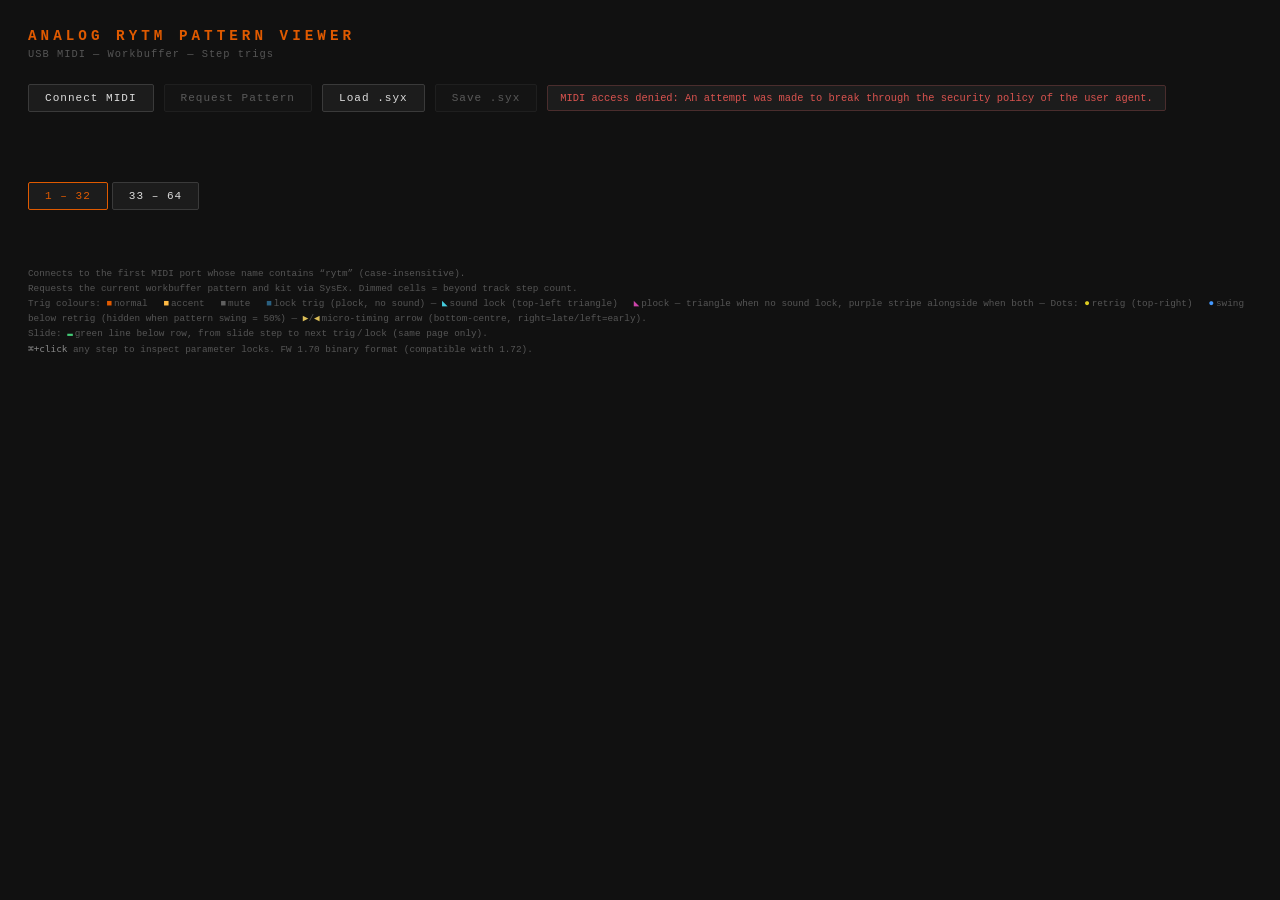
==== pattern_viewer.html @ c02276e1 "Add editable step inspector values and clickable retrigger switches - All TRIG values editable: SND," ====
<!DOCTYPE html>
<html lang="en">
<head>
  <meta charset="UTF-8">
  <meta name="viewport" content="width=device-width, initial-scale=1.0">
  <title>Analog Rytm Pattern Viewer</title>
  <style>
    :root {
      --bg:         #111;
      --surface:    #1c1c1c;
      --border:     #2a2a2a;
      --fg:         #ddd;
      --muted:      #555;
      --accent:     #e05a00;
      --trig-on:    #e05a00;
      --trig-off:   #202020;
      --step-size:  32px;
      --step-gap:   2px;
      --group-gap:  8px;
    }
    * { box-sizing: border-box; margin: 0; padding: 0; }

    body {
      background: var(--bg);
      color: var(--fg);
      font-family: 'Courier New', monospace;
      font-size: 13px;
      padding: 28px;
      min-height: 100vh;
    }

    h1 {
      color: var(--accent);
      font-size: 1.1em;
      letter-spacing: 4px;
      text-transform: uppercase;
      margin-bottom: 4px;
    }
    .subtitle {
      color: var(--muted);
      font-size: 0.8em;
      letter-spacing: 1px;
      margin-bottom: 24px;
    }

    /* Controls */
    .controls {
      display: flex;
      align-items: center;
      gap: 10px;
      margin-bottom: 16px;
      flex-wrap: wrap;
    }
    button {
      background: var(--surface);
      border: 1px solid #3a3a3a;
      color: var(--fg);
      padding: 7px 16px;
      cursor: pointer;
      font-family: inherit;
      font-size: 0.85em;
      letter-spacing: 1px;
      border-radius: 2px;
    }
    button:hover:not(:disabled) {
      border-color: var(--accent);
      color: var(--accent);
    }
    button:disabled { opacity: 0.35; cursor: default; }

    #status {
      font-size: 0.8em;
      padding: 6px 12px;
      background: var(--surface);
      border: 1px solid var(--border);
      border-radius: 2px;
      color: var(--muted);
    }
    #status.ok  { color: #5cb85c; border-color: #2d4a2d; }
    #status.err { color: #d9534f; border-color: #4a2d2d; }

    #port-info {
      font-size: 0.75em;
      color: var(--muted);
      margin-bottom: 20px;
      min-height: 1em;
    }

    /* Pattern meta info */
    #pattern-meta {
      font-size: 0.8em;
      color: var(--muted);
      margin-bottom: 14px;
      letter-spacing: 1px;
      min-height: 1em;
    }
    #pattern-meta span { color: var(--fg); }

    /* Grid */
    #grid-wrap { overflow-x: auto; padding-bottom: 8px; }

    .grid {
      display: inline-block;
      white-space: nowrap;
    }

    /* Step-number ruler */
    .ruler-row {
      display: flex;
      align-items: center;
      margin-bottom: 4px;
    }
    .track-label-space {
      flex: 0 0 80px;
    }
    .ruler-groups {
      display: flex;
      gap: var(--group-gap);
    }
    .ruler-group {
      display: flex;
      gap: var(--step-gap);
    }
    .ruler-num {
      width: var(--step-size);
      text-align: center;
      font-size: 11px;
      color: var(--muted);
      line-height: 1;
    }

    /* Track rows */
    .track-row {
      display: flex;
      align-items: center;
      margin-bottom: 10px;
    }
    .track-label {
      flex: 0 0 80px;
      display: flex;
      flex-direction: column;
      align-items: flex-end;
      justify-content: center;
      padding-right: 10px;
      gap: 2px;
      font-size: 0.75em;
      color: var(--muted);
      letter-spacing: 1px;
    }
    .track-meta {
      font-size: 0.82em;
      color: #444;
      letter-spacing: 0;
    }
    .track-machine {
      font-size: 0.72em;
      color: #555;
    }
    .track-steps {
      display: flex;
      gap: var(--group-gap);
    }
    .step-group {
      display: flex;
      gap: var(--step-gap);
    }

    .step {
      width: var(--step-size);
      height: var(--step-size);
      border-radius: 1px;
      background: var(--trig-off);
      border: 1px solid #2a2a2a;
      cursor: pointer;
      flex-shrink: 0;
      position: relative;
    }
    .step.on {
      background: var(--trig-on);
      border-color: #ff7722;
      box-shadow: 0 0 5px rgba(224, 90, 0, 0.4);
    }
    /* Accented trig: bright amber */
    .step.on.accent {
      background: #ffbb44;
      border-color: #ffdd77;
      box-shadow: 0 0 6px rgba(255, 187, 68, 0.5);
    }
    /* Muted trig: grey — programmed but won't fire */
    .step.on.mute {
      background: #404040;
      border-color: #606060;
      box-shadow: none;
    }
    /* Steps beyond track length are dimmed */
    .step.inactive {
      opacity: 0.2;
    }
    /* Trig modifier dots */
    .trig-dot {
      position: absolute;
      width: 7px;
      height: 7px;
      border-radius: 50%;
      pointer-events: none;
    }
    /* Retrig — top-right; dark ring keeps it visible on bright accent steps */
    .trig-dot.retrig { top:  2px; right: 2px; background: #ddcc22;
                       box-shadow: 0 0 0 1px rgba(0,0,0,0.45); }
    /* Swing — stacked just below retrig in top-right */
    .trig-dot.swing  { top: 12px; right: 2px; background: #4499ff;
                       box-shadow: 0 0 0 1px rgba(0,0,0,0.35); }

    /* UTIME arrow — bottom-centre of step, points right (late) or left (early) */
    .utime-arrow {
      position: absolute;
      bottom: 3px;
      left: 50%;
      transform: translateX(-50%);
      width: 0; height: 0;
      pointer-events: none;
    }
    .utime-arrow.late  { border-top: 5px solid transparent;
                         border-bottom: 5px solid transparent;
                         border-left:  7px solid rgba(255,255,255,0.9); }
    .utime-arrow.early { border-top: 5px solid transparent;
                         border-bottom: 5px solid transparent;
                         border-right: 7px solid rgba(255,255,255,0.9); }

    /* Lock trig: parameter lock present, but no sound trigger */
    .step.lock-trig {
      background: #0e1f2a;
      border-color: #2a6080;
      box-shadow: 0 0 3px rgba(42, 96, 128, 0.35);
    }
    /* Upper-left corner indicators — sound-lock (cyan) takes the triangle;
       plock (purple) takes the triangle when no sound-lock, or a stripe when both. */
    .step.has-sound-lock::before,
    .step.has-plock:not(.has-sound-lock)::before {
      content: '';
      position: absolute;
      top: 0; left: 0;
      width: 0; height: 0;
      border-style: solid;
      border-width: 10px 10px 0 0;
      border-color: #44ccdd transparent transparent transparent; /* cyan default */
    }
    .step.has-plock:not(.has-sound-lock)::before {
      border-color: #cc44aa transparent transparent transparent; /* purple when no snd-lock */
    }
    /* Both active: purple diagonal stripe extending the sound-lock triangle's hypotenuse */
    .step.has-plock.has-sound-lock::after {
      content: '';
      position: absolute;
      top: 0; left: 0;
      width: 20px; height: 20px;
      background: #cc44aa;
      clip-path: polygon(10px 0, 18px 0, 0 18px, 0 10px);
    }
    /* Beat groups — 4-step sub-groups within each 16-step group */
    .beat-group {
      display: flex;
      gap: var(--step-gap);
      border-radius: 2px;
    }
    .beat-group.odd {
      background: rgba(255, 255, 255, 0.035);
    }
    /* Note length bar — 2 px strip along step bottom, width ∝ note length */
    .note-len-bar {
      position: absolute;
      bottom: 0; left: 0;
      height: 2px;
      background: rgba(0, 0, 0, 0.38);  /* dark — readable on orange/amber trigs */
      pointer-events: none;
    }
    .note-len-bar.inf {
      width: 100%;
      background: rgba(0, 0, 0, 0.18);
    }
    /* Inspected step: ring around the cell */
    .step.inspected {
      box-shadow: 0 0 0 2px #cc44aa !important;
      z-index: 1;
    }
    /* Outer wrapper for steps — provides positioning context for slide lines */
    .steps-outer {
      position: relative;
    }
    /* Slide connector line drawn below the step boxes */
    .slide-line {
      position: absolute;
      top: 34px;
      height: 2px;
      background: #44cc77;
      border-radius: 1px;
      pointer-events: none;
    }

    /* Page toggle */
    .page-ctrl {
      display: flex;
      gap: 4px;
      margin-bottom: 12px;
    }
    .page-btn.active {
      border-color: var(--accent);
      color: var(--accent);
    }

    /* Group separator lines */
    .group-sep {
      width: 1px;
      height: var(--step-size);
      background: #2a2a2a;
      flex-shrink: 0;
      align-self: center;
    }

    .note {
      margin-top: 22px;
      font-size: 0.72em;
      color: var(--muted);
      line-height: 1.6;
    }
    .note a { color: #666; }

    /* ── Step inspector panel ──────────────────────────────────────────────── */

    .step-panel {
      display: flex;
      flex-direction: column;
      gap: 6px;
      background: #131a20;
      border: 1px solid #2a4a6a;
      border-radius: 2px;
      padding: 8px 10px;
      margin-bottom: 6px;
      white-space: normal;
    }

    .sp-header {
      display: flex;
      justify-content: space-between;
      align-items: center;
      font-size: 0.72em;
      color: var(--muted);
      letter-spacing: 1px;
      padding-bottom: 4px;
      border-bottom: 1px solid #1e2e3a;
    }
    .sp-close {
      background: none;
      border: none;
      color: #446;
      font-size: 1.1em;
      padding: 0 2px;
      cursor: pointer;
      line-height: 1;
      letter-spacing: 0;
    }
    .sp-close:hover { color: var(--fg); border: none; }

    .sp-sections {
      display: flex;
      gap: 6px;
      overflow-x: auto;
      padding-bottom: 2px;
    }

    /* Individual section box */
    .sp-sec {
      flex-shrink: 0;
      background: #161e26;
      border: 1px solid #1e2e3a;
      border-radius: 2px;
      padding: 5px 7px;
    }
    .sp-sec-head {
      font-size: 0.62em;
      color: #446688;
      letter-spacing: 2px;
      text-align: center;
      margin-bottom: 5px;
      text-transform: uppercase;
    }

    /* Flags column */
    .sp-flags {
      display: flex;
      flex-direction: column;
      gap: 3px;
    }
    .sp-flag {
      font-size: 0.68em;
      padding: 2px 6px;
      border: 1px solid #1e2e3a;
      border-radius: 1px;
      color: #334;
      text-align: center;
      letter-spacing: 1px;
      min-width: 34px;
      cursor: pointer;
      user-select: none;
    }
    .sp-flag.on {
      color: var(--accent);
      border-color: #703000;
      background: #1a0e00;
    }

    /* Parameter rows */
    .sp-params {
      display: flex;
      flex-direction: column;
      gap: 3px;
    }
    .sp-param {
      display: flex;
      align-items: baseline;
      gap: 5px;
    }
    .sp-lbl {
      font-size: 0.65em;
      color: #446;
      text-align: right;
      letter-spacing: 0.5px;
      min-width: 28px;
    }
    .sp-val {
      font-size: 0.78em;
      color: var(--fg);
      min-width: 26px;
    }
    .sp-val.locked {
      color: #cc44aa;
    }
    .sp-val.editable {
      cursor: pointer;
      user-select: none;
      padding: 0 3px;
      border-radius: 1px;
    }
    .sp-val.editable:hover {
      background: rgba(255,255,255,0.06);
    }
    .sp-val input {
      width: 44px;
      background: #0a0a0a;
      color: inherit;
      border: 1px solid #cc44aa;
      border-radius: 1px;
      font: inherit;
      font-size: inherit;
      padding: 0 2px;
      outline: none;
    }

    /* SYN/SMP/ENV/LFO flag row inside TRIG section */
    .sp-sw-row {
      display: flex;
      gap: 3px;
      margin-top: 3px;
    }
    .sp-sw-row .sp-flag {
      min-width: 26px;
      font-size: 0.63em;
    }
  </style>
</head>
<body>

  <h1>Analog Rytm Pattern Viewer</h1>
  <div class="subtitle">USB MIDI &mdash; Workbuffer &mdash; Step trigs</div>

  <div class="controls">
    <button id="btn-connect">Connect MIDI</button>
    <button id="btn-refresh" disabled>Request Pattern</button>
    <button id="btn-load-syx">Load .syx</button>
    <button id="btn-save-syx" disabled>Save .syx</button>
    <input type="file" id="syx-file" accept=".syx" hidden>
    <div id="status">Not connected</div>
  </div>

  <div id="port-info"></div>
  <div id="pattern-meta"></div>

  <div class="page-ctrl">
    <button id="btn-page0" class="page-btn active">1 &ndash; 32</button>
    <button id="btn-page1" class="page-btn">33 &ndash; 64</button>
  </div>

  <div id="grid-wrap">
    <div class="grid" id="grid"></div>
  </div>

  <div class="note">
    Connects to the first MIDI port whose name contains &ldquo;rytm&rdquo; (case-insensitive).<br>
    Requests the current workbuffer pattern and kit via SysEx. Dimmed cells = beyond track step count.<br>
    Trig colours:
      <span style="color:#e05a00">&#9632;</span>&thinsp;normal &ensp;
      <span style="color:#ffbb44">&#9632;</span>&thinsp;accent &ensp;
      <span style="color:#606060">&#9632;</span>&thinsp;mute &ensp;
      <span style="color:#2a6080">&#9632;</span>&thinsp;lock trig (plock, no sound) &mdash;
    <span style="color:#44ccdd">&#9699;</span>&thinsp;sound lock (top-left triangle) &ensp;
      <span style="color:#cc44aa">&#9699;</span>&thinsp;plock — triangle when no sound lock, purple stripe alongside when both &mdash;
    Dots: <span style="color:#ddcc22">&#9679;</span>&thinsp;retrig (top-right) &ensp;
      <span style="color:#4499ff">&#9679;</span>&thinsp;swing below retrig (hidden when pattern swing = 50%) &mdash;
    <span style="color:rgba(255,220,100,0.85)">&#9654;</span>/<span style="color:rgba(255,220,100,0.85)">&#9664;</span>&thinsp;micro-timing arrow (bottom-centre, right=late/left=early).<br>
    Slide: <span style="color:#44cc77">&#9644;</span>&thinsp;green line below row, from slide step to next trig&thinsp;/&thinsp;lock (same page only).<br>
    <kbd style="color:#888">&#8984;+click</kbd> any step to inspect parameter locks. FW 1.70 binary format (compatible with 1.72).
  </div>

  <script>
    // ─── Constants from libanalogrytm/sysex.h and pattern.h ──────────────────

    const AR_PRODUCT_ID              = 0x07;
    const AR_ELEKTRON_MFR_1          = 0x20;
    const AR_ELEKTRON_MFR_2          = 0x3C;
    const AR_SYSEX_DUMP_ID_PATTERN   = 0x54;   // saved pattern dump
    const AR_SYSEX_DUMPX_ID_PATTERN  = 0x5A;   // workbuffer pattern dump
    const AR_SYSEX_DUMP_ID_KIT       = 0x52;   // stored kit dump
    const AR_SYSEX_DUMPX_ID_KIT      = 0x58;   // workbuffer kit dump
    const AR_TRIG_ENABLE             = 0x0001;  // bit 0
    const AR_TRIG_RETRIG             = 0x0002;  // bit 1
    const AR_TRIG_MUTE               = 0x0004;  // bit 2
    const AR_TRIG_ACCENT             = 0x0008;  // bit 3
    const AR_TRIG_SWING              = 0x0010;  // bit 4
    const AR_TRIG_SLIDE              = 0x0020;  // bit 5: slide
    const AR_TRIG_LFO_PL_EN          = 0x0040;  // bit  6: enable LFO p-lock
    const AR_TRIG_SYN_PL_SW          = 0x0080;  // bit  7: SYN voices retrigger
    const AR_TRIG_SMP_PL_SW          = 0x0100;  // bit  8: SMP voice retrigger
    const AR_TRIG_ENV_PL_SW          = 0x0200;  // bit  9: ENV retrigger
    const AR_TRIG_LFO_PL_SW          = 0x0400;  // bit 10: LFO retrigger
    const AR_TRIG_SYN_PL_EN          = 0x0800;  // bit 11: enable SYN p-lock
    const AR_TRIG_SMP_PL_EN          = 0x1000;  // bit 12: enable SMP p-lock
    const AR_TRIG_ENV_PL_EN          = 0x2000;  // bit 13: enable ENV p-lock

    const AR_NUM_TRACKS              = 13;
    const AR_NUM_STEPS               = 64;
    const TRACK_V5_SZ                = 0x0281;  // 641 bytes / track (FW1.70)
    const TRIG_BITS_OFFSET           = 0;       // trig_bits[112] at track offset 0

    // Track field offsets from track start in raw decoded pattern.
    // Formula: @comment_in_pattern_h - 4 (the 4 magic bytes at pattern start).
    const SOUND_LOCK_OFFSET          = 0x0237;  // sound_locks[64] @0x023B  0xFF=no lock, 0x00-0x7F=pool slot 1-128 (0-indexed)
    const NOTE_OFFSET                = 0x0070;  // notes[64]       @0x0074
    const VELOCITY_OFFSET            = 0x00B0;  // velocities[64]  @0x00B4
    const NOTE_LEN_OFFSET            = 0x00F0;  // note_lengths[64]@0x00F4
    const MICRO_TIMING_OFFSET        = 0x0130;  // micro_timings[64]  @0x0134
    const RETRIG_LENGTH_OFFSET       = 0x0170;  // retrig_lengths[64] @0x0174
    const RETRIG_RATE_OFFSET         = 0x01B0;  // retrig_rates[64]   @0x01B4
    const RETRIG_VELO_OFFSET         = 0x01F0;  // retrig_velocity_offsets[64] @0x01F4
    const DEFAULT_NOTE_OFFSET        = 0x0230;  // default_note    @0x0234
    const DEFAULT_VELOCITY_OFFSET    = 0x0231;  // default_velocity@0x0235
    const DEFAULT_NOTE_LEN_OFFSET    = 0x0232;  // default_note_len@0x0236
    const DEFAULT_TRIG_FLAGS_OFFSET  = 0x0233;  // default_trig_flags (s_u16_t, hi byte first) @0x0237
    const NUM_STEPS_OFFSET           = 0x0235;  // num_steps       @0x0239
    const TRACK_SPEED_OFFSET         = 0x0277;  // flags_and_speed @0x027B
    const TRIG_PROBABILITY_OFFSET    = 0x0278;  // trig_probability@0x027C

    // P-Lock sequences
    const PLOCK_SEQS_BASE            = 0x2091;
    const PLOCK_SEQ_SZ               = 0x42;    // 66 bytes
    const NUM_PLOCK_SEQS             = 72;

    // Pattern-level metadata
    const MASTER_LENGTH_OFFSET       = 0x3321;
    const KIT_NUMBER_OFFSET          = 0x3325;
    const SWING_AMOUNT_OFFSET        = 0x3326;
    const BPM_MSB_OFFSET             = 0x332A;
    const BPM_LSB_OFFSET             = 0x332B;

    // Kit raw layout
    const KIT_TRACKS_BASE            = 0x002E;  // ar_sound_t tracks[12] @kit+0x002E
    const AR_SOUND_V5_SZ             = 162;     // sizeof(ar_sound_t)

    // Track speed labels
    const TRACK_SPEED_LABELS = ['2x', '3/2x', '1x', '3/4x', '1/2x', '1/4x', '1/8x'];

    // Machine type offset within ar_sound_t
    const MACHINE_TYPE_OFFSET = 0x7C;

    // Machine names (indexed by machine_type 0-33, from libanalogrytm/sound.c)
    const MACHINE_NAMES = [
      'BD HARD','BD CLASSIC','SD HARD','SD CLASSIC','RS HARD','RS CLASSIC',
      'CP CLASSIC','BT CLASSIC','XT CLASSIC','CH CLASSIC','OH CLASSIC',
      'CY CLASSIC','CB CLASSIC','BD FM','SD FM','UT NOISE','UT IMPULSE',
      'CH METALLIC','OH METALLIC','CY METALLIC','CB METALLIC','BD PLASTIC',
      'BD SILKY','SD NATURAL','HH BASIC','CY RIDE','BD SHARP','DISABLE',
      'SY DUAL VCO','SY CHIP','BD ACOUSTIC','SD ACOUSTIC','SY RAW','HH LAB',
    ];

    // Machine-specific synth param short names [paramIdx 0-7][machineId 0-33]
    // Ported from ar_sound_machine_param_short_names in libanalogrytm/sound.c
    const MACHINE_PARAM_NAMES = [
      // P1 (synth_param_1):
      ['LEV','LEV','LEV','LEV','LEV','LEV','LEV','LEV','LEV','LEV','LEV','LEV','LEV','LEV','LEV','LEV','LEV','LEV','LEV','LEV','LEV','LEV','LEV','LEV','LEV','LEV','LEV','-','LEV','LEV','LEV','LEV','LEV','LEV'],
      // P2 (synth_param_2):
      ['TUN','TUN','TUN','TUN','TUN','T1','TON','TUN','TUN','TUN','TUN','TUN','TUN','TUN','TUN','LPF','ATK','TUN','TUN','TUN','TUN','TUN','TUN','TUN','TUN','TUN','TUN','-','TUN','TUN','TUN','TUN','TUN','OSC1'],
      // P3 (synth_param_3):
      ['DEC','DEC','DEC','DEC','DEC','DEC','NOD','DEC','DEC','DEC','DEC','DEC','DEC','DEC','DEC','DEC','DEC','DEC','DEC','DEC','DEC','DEC','DEC','BDY','DEC','DEC','DEC','-','DEC1','DCY','DEC','BDY','DCY','DEC'],
      // P4 (synth_param_4):
      ['HLD','HLD','SWD','DET','SWD','BAL','NUM','-','SWD','COL','COL','COL','DET','FMA','FMT','HPF','-','-','-','TON','DET','TYP','HLD','DEC','TON','TYP','HLD','-','DET','OF2','HLD','NOD','DET','OSC2'],
      // P5 (synth_param_5):
      ['SWT','SWT','TIC','SNP','TIC','T2','RAT','NOL','SWT','-','-','TON','PW1','SWT','FMD','LPQ','-','-','-','TRD','PW1','MOD','SWT','BAL','TRD','HIT','SWT','-','DEC2','OF3','SWT','NOL','NOL','OSC3'],
      // P6 (synth_param_6):
      ['SNP','SWP','NOD','NOD','NOL','SYM','NOL','SNP','NOD','-','-','-','PW2','FMS','NOD','ATK','-','-','-','-','PW2','SWT','SWD','LPF','RST','C1','SWD','-','BAL','OF4','SWD','HLD','WAV1','OSC4'],
      // P7 (synth_param_7):
      ['WAV','WAV','NOL','NOL','SYN','NOL','RND','SWD','NOL','-','-','-','-','FMD','NOL','SWT','-','-','-','-','-','SWD','DUS','LPF','-','C2','WAV','-','BND','WAV','WAV','SWD','WAV2','OSC5'],
      // P8 (synth_param_8):
      ['TIC','TRA','SWT','BAL','SWT','TIC','CPD','-','TON','-','-','-','-','FMT','FMA','SWD','POL','-','-','-','-','TIC','CLK','RES','-','C3','TIC','-','CFG','SPD','IMP','IMP','BAL','OSC6'],
    ];

    // Sysex IDs for stored sound pool
    const AR_SYSEX_DUMP_ID_SOUND    = 0x53;
    const AR_SYSEX_REQUEST_ID_SOUND = 0x63;

    // Workbuffer pattern request (0x6A)
    const PATTERN_REQUEST_X = new Uint8Array([
      0xF0, 0x00, 0x20, 0x3C, 0x07,
      0x00, 0x6A, 0x01, 0x01, 0x00,
      0x00, 0x00, 0x00, 0x05, 0xF7
    ]);

    // Workbuffer kit request (0x68)
    const KIT_REQUEST_X = new Uint8Array([
      0xF0, 0x00, 0x20, 0x3C, 0x07,
      0x00, 0x68, 0x01, 0x01, 0x00,
      0x00, 0x00, 0x00, 0x05, 0xF7
    ]);

    const TRACK_NAMES = ['BD','SD','RS','CP','BT','LT','MT','HT','CH','OH','CY','CB','FX'];

    // ─── Plock parameter info ─────────────────────────────────────────────────
    // Maps plock_type → { section, label, soundOff }
    // soundOff is the byte offset within ar_sound_t (s_u16_t fields: read the
    // first/hi byte which carries the 0-127 value; lo byte is always 0).

    const PLOCK_INFO = {
      0x00: { sec:'SRC',  lbl:'P1',   sndOff:0x1C },
      0x01: { sec:'SRC',  lbl:'P2',   sndOff:0x1E },
      0x02: { sec:'SRC',  lbl:'P3',   sndOff:0x20 },
      0x03: { sec:'SRC',  lbl:'P4',   sndOff:0x22 },
      0x04: { sec:'SRC',  lbl:'P5',   sndOff:0x24 },
      0x05: { sec:'SRC',  lbl:'P6',   sndOff:0x26 },
      0x06: { sec:'SRC',  lbl:'P7',   sndOff:0x28 },
      0x07: { sec:'SRC',  lbl:'P8',   sndOff:0x2A },
      0x08: { sec:'SMPL', lbl:'TUN',  sndOff:0x2C },
      0x09: { sec:'SMPL', lbl:'FIN',  sndOff:0x2E },
      0x0A: { sec:'SMPL', lbl:'SMP',  sndOff:0x30 },
      0x0B: { sec:'SMPL', lbl:'BR',   sndOff:0x32 },
      0x0C: { sec:'SMPL', lbl:'STA',  sndOff:0x34 },
      0x0D: { sec:'SMPL', lbl:'END',  sndOff:0x36 },
      0x0E: { sec:'SMPL', lbl:'LOP',  sndOff:0x38 },
      0x0F: { sec:'SMPL', lbl:'LEV',  sndOff:0x3A },
      0x10: { sec:'FLTR', lbl:'ATK',  sndOff:0x3C },
      0x11: { sec:'FLTR', lbl:'SUS',  sndOff:0x3E },
      0x12: { sec:'FLTR', lbl:'DEC',  sndOff:0x40 },
      0x13: { sec:'FLTR', lbl:'REL',  sndOff:0x42 },
      0x14: { sec:'FLTR', lbl:'FRQ',  sndOff:0x44 },
      0x15: { sec:'FLTR', lbl:'RES',  sndOff:0x46 },
      0x16: { sec:'FLTR', lbl:'TYP',  sndOff:0x48 },
      0x17: { sec:'FLTR', lbl:'ENV',  sndOff:0x4A },
      0x18: { sec:'AMP',  lbl:'ATK',  sndOff:0x4C },
      0x19: { sec:'AMP',  lbl:'HLD',  sndOff:0x4E },
      0x1A: { sec:'AMP',  lbl:'DEC',  sndOff:0x50 },
      0x1B: { sec:'AMP',  lbl:'OVR',  sndOff:0x52 },
      0x1C: { sec:'AMP',  lbl:'DEL',  sndOff:0x54 },
      0x1D: { sec:'AMP',  lbl:'REV',  sndOff:0x56 },
      0x1E: { sec:'AMP',  lbl:'PAN',  sndOff:0x58 },
      0x1F: { sec:'AMP',  lbl:'VOL',  sndOff:0x5A },
      // 0x20: unknown — skipped
      0x21: { sec:'LFO',  lbl:'SPD',  sndOff:0x5E },
      0x22: { sec:'LFO',  lbl:'MUL',  sndOff:0x60 },
      0x23: { sec:'LFO',  lbl:'FAD',  sndOff:0x62 },
      0x24: { sec:'LFO',  lbl:'DST',  sndOff:0x64 },
      0x25: { sec:'LFO',  lbl:'WAV',  sndOff:0x66 },
      0x26: { sec:'LFO',  lbl:'SPH',  sndOff:0x68 },
      0x27: { sec:'LFO',  lbl:'MOD',  sndOff:0x6A },
      0x28: { sec:'LFO',  lbl:'DEP',  sndOff:0x6C },
    };

    const SECTION_KEYS = ['SRC','SMPL','FLTR','AMP','LFO'];

    // Display order overrides (AR screen order differs from sysex byte order)
    const SECTION_ORDER = {
      'SMPL': [0x08, 0x09, 0x0B, 0x0A, 0x0C, 0x0D, 0x0E, 0x0F],
      'FLTR': [0x10, 0x12, 0x11, 0x13, 0x14, 0x15, 0x16, 0x17],
    };

    // Retrig rate labels: index 0-16, matching AR display (0=1/1, 16=1/80)
    const RETRIG_RATE_LABELS = [
      '1/1','1/2','1/3','1/4','1/5','1/6','1/8','1/10',
      '1/12','1/16','1/20','1/24','1/32','1/40','1/48','1/64','1/80',
    ];

    // Trig condition names (indexed by AR_TRIG_CONDITION_* enum, 0-56)
    const TRIG_COND_NAMES = [
      '1%','3%','4%','6%','9%','13%','19%','25%','33%','41%',
      '50%','59%','67%','75%','81%','87%','91%','94%','96%','98%',
      '99%','100%','FILL','!FILL','PRE','!PRE','NEI','!NEI',
      '1ST','!1ST','1:2','2:2','1:3','2:3','3:3','1:4','2:4','3:4','4:4',
      '1:5','2:5','3:5','4:5','5:5','1:6','2:6','3:6','4:6','5:6','6:6',
      '1:7','2:7','3:7','4:7','5:7','6:7','7:7',
    ];

    // ─── State ────────────────────────────────────────────────────────────────

    let midiAccess  = null;
    let rytmInput   = null;
    let rytmOutput  = null;
    let sysexBuf    = [];
    let inSysex     = false;
    let lastRaw     = null;    // decoded pattern bytes
    let lastKit     = null;    // decoded kit bytes
    let lastKitSyx  = null;    // original kit sysex bytes (for saving)
    let lastSyxMeta = null;    // { devId, dumpId, verHi, verLo, objNr }
    let plockValues = null;    // plockValues[track] = Map<plockType, Uint8Array[64]>
    let stepPage    = 0;
    let openPanel   = null;    // { t, s, el }
    let soundPool    = new Map();      // slot (0-127) → decoded raw sound bytes
    let soundPoolSyx = new Map();      // slot (0-127) → original sysex bytes (for saving)
    let pendingSoundReqs = new Set();  // slot numbers awaiting response
    let savePending  = false;          // true while waiting for full pool before saving

    // ─── UI refs ──────────────────────────────────────────────────────────────

    const btnConnect  = document.getElementById('btn-connect');
    const btnRefresh  = document.getElementById('btn-refresh');
    const btnLoadSyx  = document.getElementById('btn-load-syx');
    const btnSaveSyx  = document.getElementById('btn-save-syx');
    const syxFileIn   = document.getElementById('syx-file');
    const btnPage0    = document.getElementById('btn-page0');
    const btnPage1    = document.getElementById('btn-page1');
    const statusEl    = document.getElementById('status');
    const portInfoEl  = document.getElementById('port-info');
    const metaEl      = document.getElementById('pattern-meta');
    const gridEl      = document.getElementById('grid');

    // ─── UI helpers ───────────────────────────────────────────────────────────

    function setStatus(msg, cls) {
      statusEl.textContent = msg;
      statusEl.className   = cls || '';
    }

    // ─── MIDI connect ─────────────────────────────────────────────────────────

    async function connectMidi() {
      setStatus('Connecting to MIDI…');
      try {
        midiAccess = await navigator.requestMIDIAccess({ sysex: true });
      } catch (e) {
        setStatus('MIDI access denied: ' + e.message, 'err');
        return;
      }
      midiAccess.onstatechange = () => {
        const hadRytm = !!(rytmInput && rytmOutput);
        findPorts();
        if (!hadRytm && rytmInput && rytmOutput) requestPattern();
      };
      findPorts();
      if (rytmInput && rytmOutput) requestPattern();
    }

    btnConnect.addEventListener('click', connectMidi);
    btnRefresh.addEventListener('click', requestPattern);

    // ─── Load / Save .syx ──────────────────────────────────────────────────
    btnLoadSyx.addEventListener('click', () => syxFileIn.click());

    syxFileIn.addEventListener('change', () => {
      const file = syxFileIn.files[0];
      if (!file) return;
      soundPool.clear();
      soundPoolSyx.clear();
      pendingSoundReqs.clear();
      savePending = false;
      const reader = new FileReader();
      reader.onload = () => {
        const bytes = new Uint8Array(reader.result);
        // Split into individual sysex messages (F0…F7)
        let i = 0;
        let count = 0;
        while (i < bytes.length) {
          if (bytes[i] === 0xF0) {
            let j = i + 1;
            while (j < bytes.length && bytes[j] !== 0xF7) j++;
            if (j < bytes.length) {
              handleSysex(bytes.subarray(i, j + 1));
              count++;
              i = j + 1;
            } else break;
          } else {
            i++;
          }
        }
        if (count === 0) {
          setStatus('No valid sysex messages found in file', 'err');
        }
      };
      reader.readAsArrayBuffer(file);
      syxFileIn.value = '';  // allow reloading same file
    });

    btnSaveSyx.addEventListener('click', () => {
      if (!lastRaw || !lastSyxMeta) return;
      // If connected, request full sound pool before saving
      if (rytmOutput) {
        const allSlots = new Set();
        for (let i = 0; i < 128; i++) allSlots.add(i);
        // Only request slots we don't already have
        const needed = [...allSlots].filter(s => !soundPool.has(s));
        if (needed.length > 0) {
          savePending = true;
          setStatus('Requesting sound pool (' + needed.length + ' sounds)…');
          requestSoundPoolSlots(new Set(needed));
          // Timeout: save whatever we have after 10 seconds
          setTimeout(() => {
            if (savePending) { savePending = false; doSaveBundle(); }
          }, 10000);
          return;  // doSaveBundle() called when all received
        }
      }
      doSaveBundle();
    });

    function doSaveBundle() {
      if (!lastRaw || !lastSyxMeta) return;
      const parts = [];
      // Pattern
      parts.push(buildSysexMessage(lastRaw, lastSyxMeta));
      // Kit
      if (lastKitSyx) parts.push(lastKitSyx);
      // Sound pool
      for (let i = 0; i < 128; i++) {
        if (soundPoolSyx.has(i)) parts.push(soundPoolSyx.get(i));
      }

      const totalLen = parts.reduce((sum, p) => sum + p.length, 0);
      const bundle = new Uint8Array(totalLen);
      let off = 0;
      for (const p of parts) { bundle.set(p, off); off += p.length; }

      const blob = new Blob([bundle], { type: 'application/octet-stream' });
      const url = URL.createObjectURL(blob);
      const a = document.createElement('a');
      const patInfo = metaEl.querySelector('span');
      const name = patInfo ? patInfo.textContent.replace(/\s+/g, '_') : 'pattern';
      a.href = url;
      a.download = name + '.syx';
      a.click();
      URL.revokeObjectURL(url);
      setStatus('Saved ' + parts.length + ' sysex messages', 'ok');
    }

    function findPorts() {
      rytmInput  = null;
      rytmOutput = null;

      const inNames  = [];
      const outNames = [];

      for (const [, p] of midiAccess.inputs) {
        inNames.push(p.name);
        if (p.name.toLowerCase().includes('rytm')) rytmInput = p;
      }
      for (const [, p] of midiAccess.outputs) {
        outNames.push(p.name);
        if (p.name.toLowerCase().includes('rytm')) rytmOutput = p;
      }

      portInfoEl.textContent =
        'IN: ' + (inNames.join(', ') || '—') +
        '   OUT: ' + (outNames.join(', ') || '—');

      if (rytmInput && rytmOutput) {
        rytmInput.onmidimessage = onMidiMessage;
        setStatus('Connected → ' + rytmInput.name, 'ok');
        btnRefresh.disabled = false;
      } else {
        setStatus('Analog Rytm not found — connect the device and try again.', 'err');
        btnRefresh.disabled = true;
      }
    }

    btnPage0.addEventListener('click', () => {
      stepPage = 0;
      btnPage0.classList.add('active');
      btnPage1.classList.remove('active');
      if (lastRaw) renderGrid(lastRaw, stepPage);
    });

    btnPage1.addEventListener('click', () => {
      stepPage = 1;
      btnPage1.classList.add('active');
      btnPage0.classList.remove('active');
      if (lastRaw) renderGrid(lastRaw, stepPage);
    });

    connectMidi();

    function requestPattern() {
      if (!rytmOutput) return;
      sysexBuf = [];
      inSysex  = false;
      setStatus('Requesting pattern…');
      rytmOutput.send(PATTERN_REQUEST_X);
      rytmOutput.send(KIT_REQUEST_X);
    }

    // ─── Receive & reassemble SysEx ───────────────────────────────────────────

    function onMidiMessage(ev) {
      const data = ev.data;
      for (let i = 0; i < data.length; i++) {
        const b = data[i];
        if (b === 0xF0) {
          inSysex  = true;
          sysexBuf = [0xF0];
        } else if (inSysex) {
          sysexBuf.push(b);
          if (b === 0xF7) {
            inSysex = false;
            handleSysex(new Uint8Array(sysexBuf));
            sysexBuf = [];
          }
        }
      }
    }

    // ─── SysEx handler ────────────────────────────────────────────────────────

    function handleSysex(syx) {
      if (syx.length < 20) return;
      if (syx[0] !== 0xF0)              return;
      if (syx[1] !== 0x00)              return;
      if (syx[2] !== AR_ELEKTRON_MFR_1) return;
      if (syx[3] !== AR_ELEKTRON_MFR_2) return;
      if (syx[4] !== AR_PRODUCT_ID)     return;

      const dumpId = syx[6];

      // ── Kit dump ──────────────────────────────────────────────────────────
      if (dumpId === AR_SYSEX_DUMPX_ID_KIT || dumpId === AR_SYSEX_DUMP_ID_KIT) {
        let raw;
        try { raw = decodeSysex7to8(syx); } catch (e) { return; }
        lastKit = raw;
        lastKitSyx = syx.slice();
        // Re-render open panel if any to update kit defaults
        if (openPanel) {
          const { t, s } = openPanel;
          openPanel.el.replaceWith(buildStepPanel(t, s));
          openPanel.el = gridEl.querySelector('.step-panel');
        }
        return;
      }

      // ── Sound pool dump ──────────────────────────────────────────────────
      if (dumpId === AR_SYSEX_DUMP_ID_SOUND) {
        let raw;
        try { raw = decodeSysex7to8(syx); } catch (e) { return; }
        const slotNr = syx[9];
        soundPool.set(slotNr, raw);
        soundPoolSyx.set(slotNr, syx.slice());
        pendingSoundReqs.delete(slotNr);
        // When all pending sounds received, refresh display
        if (pendingSoundReqs.size === 0 && lastRaw) {
          renderGrid(lastRaw, stepPage);
          if (openPanel) {
            const { t, s } = openPanel;
            openPanel.el.replaceWith(buildStepPanel(t, s));
            openPanel.el = gridEl.querySelector('.step-panel');
          }
          if (savePending) { savePending = false; doSaveBundle(); }
        }
        return;
      }

      // ── Pattern dump ─────────────────────────────────────────────────────
      const isPattern =
        dumpId === AR_SYSEX_DUMP_ID_PATTERN ||
        dumpId === AR_SYSEX_DUMPX_ID_PATTERN;
      if (!isPattern) return;

      const objNr  = syx[9];
      const isWB   = (dumpId === AR_SYSEX_DUMPX_ID_PATTERN);
      const patName = isWB ? 'Workbuffer' : patternSlotName(objNr);

      setStatus('Decoding ' + syx.length + ' bytes…');

      let raw;
      try {
        raw = decodeSysex7to8(syx);
      } catch (e) {
        setStatus('Decode error: ' + e.message, 'err');
        return;
      }

      const kitNum    = raw.length > KIT_NUMBER_OFFSET    ? raw[KIT_NUMBER_OFFSET]   : 0xFF;
      const kitStr    = (kitNum === 0xFF) ? '—' : String(kitNum + 1).padStart(2, '0');
      const bpmRaw    = raw.length > BPM_LSB_OFFSET
        ? (raw[BPM_MSB_OFFSET] << 8) | raw[BPM_LSB_OFFSET] : 0;
      const bpmStr    = bpmRaw ? (bpmRaw / 120).toFixed(1) : '—';
      const swingAmt  = raw.length > SWING_AMOUNT_OFFSET  ? raw[SWING_AMOUNT_OFFSET] : 0;
      const masterLen = raw.length > MASTER_LENGTH_OFFSET + 1
        ? raw[MASTER_LENGTH_OFFSET] | (raw[MASTER_LENGTH_OFFSET + 1] << 8) : 0;
      const masterStr = (masterLen === 0 || masterLen > 128) ? 'INF' : masterLen;

      metaEl.innerHTML =
        'Pattern: <span>' + patName + '</span> &ensp;' +
        'Kit: <span>'     + kitStr  + '</span> &ensp;' +
        'BPM: <span>'     + bpmStr  + '</span> &ensp;' +
        'Swing: <span>'   + (50 + swingAmt) + '%</span> &ensp;' +
        'Master: <span>'  + masterStr + '</span>';

      lastRaw = raw;
      lastSyxMeta = {
        devId: syx[5], dumpId: syx[6],
        verHi: syx[7], verLo: syx[8], objNr: syx[9]
      };
      btnSaveSyx.disabled = false;
      soundPool.clear();
      soundPoolSyx.clear();
      pendingSoundReqs.clear();
      savePending = false;
      parsePlocks(raw);
      renderGrid(raw, stepPage);

      // Request sound pool sounds for any sound-locked steps (MIDI only)
      if (rytmOutput) {
        const neededSlots = scanSoundLocks(raw);
        if (neededSlots.size > 0) requestSoundPoolSlots(neededSlots);
      }

      setStatus('Ready', 'ok');
    }

    function patternSlotName(n) {
      const bank = String.fromCharCode(65 + Math.floor(n / 16));
      const slot = String(1 + (n % 16)).padStart(2, '0');
      return bank + slot;
    }

    // ─── 7-bit SysEx → 8-bit raw decode ──────────────────────────────────────

    function decodeSysex7to8(syx) {
      const dataStart = 10;
      const dataEnd   = syx.length - 5;
      const syxDatSz  = dataEnd - dataStart;
      if (syxDatSz <= 0) throw new Error('Empty payload');

      const raw  = [];
      let pkbNr  = 0;
      let msbs   = 0;

      for (let i = 0; i < syxDatSz; i++) {
        const b = syx[dataStart + i];
        if (pkbNr === 0) {
          msbs = b;
        } else {
          raw.push(b | (msbs & 0x80));
        }
        msbs  = (msbs << 1) & 0xFF;
        pkbNr = (pkbNr + 1) & 7;
      }

      return new Uint8Array(raw);
    }

    // ─── 8-bit raw → 7-bit SysEx encode (inverse of decode) ─────────────────
    // Ported from libanalogrytm/sysex.c ar_sysex_encode

    function encodeSysex8to7(raw) {
      const out = [];
      let chksum = 0;
      let pkbNr = 0;
      let msbs = 0;
      let msbIdx = -1;

      for (let i = 0; i < raw.length; i++) {
        const c = raw[i];

        if (pkbNr === 0) {
          msbs = (c & 0x80) >> 1;
          msbIdx = out.length;
          out.push(0);  // placeholder for MSB byte
        } else {
          msbs |= (c & 0x80) >> (1 + pkbNr);
        }

        out.push(c & 0x7F);
        chksum += (c & 0x7F);
        pkbNr++;

        if (pkbNr === 7) {
          chksum += msbs;
          out[msbIdx] = msbs;
          pkbNr = 0;
        }
      }

      // Finish last partial packet
      if (pkbNr > 0) {
        out[msbIdx] = msbs;
        chksum += msbs;
      }

      return { data: new Uint8Array(out), checksum: chksum & 0x3FFF };
    }

    // ─── Build complete sysex message from raw + metadata ────────────────────

    function buildSysexMessage(raw, meta) {
      const { data, checksum } = encodeSysex8to7(raw);
      const chkHi = (checksum >> 7) & 0x7F;
      const chkLo = checksum & 0x7F;
      const dataSz = data.length + 2 + 2 + 1; // payload + chksum + datasize + F7
      const dsHi = (dataSz >> 7) & 0x7F;
      const dsLo = dataSz & 0x7F;

      const syx = new Uint8Array(10 + data.length + 5);
      syx[0] = 0xF0;
      syx[1] = 0x00;
      syx[2] = AR_ELEKTRON_MFR_1;
      syx[3] = AR_ELEKTRON_MFR_2;
      syx[4] = AR_PRODUCT_ID;
      syx[5] = meta.devId;
      syx[6] = meta.dumpId;
      syx[7] = meta.verHi;
      syx[8] = meta.verLo;
      syx[9] = meta.objNr;
      syx.set(data, 10);
      const t = 10 + data.length;
      syx[t]     = chkHi;
      syx[t + 1] = chkLo;
      syx[t + 2] = dsHi;
      syx[t + 3] = dsLo;
      syx[t + 4] = 0xF7;
      return syx;
    }

    // ─── Trig flags from packed 14-bit bitstream ──────────────────────────────

    function getTrigFlags(trigBits, stepIdx) {
      const startBit = 14 * stepIdx;
      const numBits  = 14;
      let r        = 0;
      let byteOff  = startBit >> 3;
      let bitOff   = startBit - (byteOff << 3);
      let outShift = numBits;
      let bitsLeft = numBits;

      while (bitsLeft > 0) {
        const bitsAvail = 8 - bitOff;
        if (bitsLeft < bitsAvail) {
          outShift -= bitsLeft;
          r |= ((trigBits[byteOff] >> (bitsAvail - bitsLeft)) & ((1 << bitsLeft) - 1)) << outShift;
          bitsLeft = 0;
        } else {
          outShift -= bitsAvail;
          r |= (trigBits[byteOff] & ((1 << bitsAvail) - 1)) << outShift;
          bitsLeft -= bitsAvail;
          bitOff    = 0;
          byteOff++;
        }
      }
      return r;
    }

    function setTrigFlags(trigBits, stepIdx, val) {
      const startBit = 14 * stepIdx;
      const numBits  = 14;
      let byteOff  = startBit >> 3;
      let bitOff   = startBit - (byteOff << 3);
      let srcShift = numBits;
      let bitsLeft = numBits;

      while (bitsLeft > 0) {
        const bitsAvail = 8 - bitOff;
        if (bitsLeft < bitsAvail) {
          const shift = bitsAvail - bitsLeft;
          const mask  = ((1 << bitsLeft) - 1) << shift;
          srcShift -= bitsLeft;
          trigBits[byteOff] = (trigBits[byteOff] & ~mask) | (((val >> srcShift) & ((1 << bitsLeft) - 1)) << shift);
          bitsLeft = 0;
        } else {
          const mask = (1 << bitsAvail) - 1;
          srcShift -= bitsAvail;
          trigBits[byteOff] = (trigBits[byteOff] & ~mask) | ((val >> srcShift) & mask);
          bitsLeft -= bitsAvail;
          bitOff    = 0;
          byteOff++;
        }
      }
    }

    // ─── Plock parsing ────────────────────────────────────────────────────────
    // Scans plock_seqs and populates module-level `plockValues`.
    // Returns a plockMap[track][step] presence array for use in renderGrid.

    function parsePlocks(raw) {
      const values = Array.from({length: AR_NUM_TRACKS}, () => new Map());
      const map    = Array.from({length: AR_NUM_TRACKS}, () => new Uint8Array(AR_NUM_STEPS));

      const end = PLOCK_SEQS_BASE + NUM_PLOCK_SEQS * PLOCK_SEQ_SZ;
      if (raw.length >= end) {
        for (let si = 0; si < NUM_PLOCK_SEQS; si++) {
          const base   = PLOCK_SEQS_BASE + si * PLOCK_SEQ_SZ;
          const plType = raw[base];
          const trkNr  = raw[base + 1];
          if (plType === 0xFF || trkNr === 0xFF || trkNr >= AR_NUM_TRACKS) continue;

          let arr = values[trkNr].get(plType);
          if (!arr) { arr = new Uint8Array(AR_NUM_STEPS).fill(0xFF); values[trkNr].set(plType, arr); }

          for (let s = 0; s < AR_NUM_STEPS; s++) {
            const v = raw[base + 2 + s];
            if (v !== 0xFF) { arr[s] = v; map[trkNr][s] = 1; }
          }
        }
      }

      plockValues = values;
      return map;
    }

    // ─── Render grid ──────────────────────────────────────────────────────────

    function renderGrid(raw, page) {
      closeStepPanel();
      gridEl.innerHTML = '';

      const GROUPS    = 2;
      const GROUP_SZ  = 16;
      const STEP_W    = 32;
      const STEP_GAP  = 2;
      const GROUP_GAP = 8;
      const stepOffset = page * 32;

      const swingAmount = (raw.length > SWING_AMOUNT_OFFSET) ? raw[SWING_AMOUNT_OFFSET] : 0;

      const plockMap = parsePlocks(raw);

      function stepCenterX(pageIdx) {
        const g = Math.floor(pageIdx / GROUP_SZ);
        const s = pageIdx % GROUP_SZ;
        const gw = GROUP_SZ * STEP_W + (GROUP_SZ - 1) * STEP_GAP;
        return g * (gw + GROUP_GAP) + s * (STEP_W + STEP_GAP) + STEP_W / 2;
      }

      // ── Ruler ─────────────────────────────────────────────────────────────
      const ruler = document.createElement('div');
      ruler.className = 'ruler-row';
      const rulerSpace = document.createElement('div');
      rulerSpace.className = 'track-label-space';
      ruler.appendChild(rulerSpace);
      const rulerGroups = document.createElement('div');
      rulerGroups.className = 'ruler-groups';
      for (let g = 0; g < GROUPS; g++) {
        const grp = document.createElement('div');
        grp.className = 'ruler-group';
        for (let s = 0; s < GROUP_SZ; s++) {
          const n = document.createElement('div');
          n.className = 'ruler-num';
          const stepNum = stepOffset + g * GROUP_SZ + s + 1;
          if (stepNum % 4 === 1) n.textContent = stepNum;
          grp.appendChild(n);
        }
        rulerGroups.appendChild(grp);
      }
      ruler.appendChild(rulerGroups);
      gridEl.appendChild(ruler);

      // ── Track rows ────────────────────────────────────────────────────────
      for (let t = 0; t < AR_NUM_TRACKS; t++) {
        const trackBase = 4 + t * TRACK_V5_SZ;
        const trigBits  = raw.subarray(trackBase + TRIG_BITS_OFFSET, trackBase + 112);
        const numSteps  = raw[trackBase + NUM_STEPS_OFFSET];
        const speedByte = raw[trackBase + TRACK_SPEED_OFFSET];
        const speedStr  = TRACK_SPEED_LABELS[speedByte & 0x07] || '1x';

        const row = document.createElement('div');
        row.className = 'track-row';
        row.dataset.track = t;

        // ── Label ──
        const label = document.createElement('div');
        label.className = 'track-label';
        const nameSpan = document.createElement('span');
        nameSpan.textContent = TRACK_NAMES[t];
        const metaSpan = document.createElement('span');
        metaSpan.className = 'track-meta';
        metaSpan.textContent = speedStr + '\u00B7' + numSteps;
        label.appendChild(nameSpan);
        label.appendChild(metaSpan);
        const machType = getTrackMachineType(t);
        if (machType !== null) {
          const machSpan = document.createElement('span');
          machSpan.className = 'track-meta track-machine';
          machSpan.textContent = MACHINE_NAMES[machType];
          label.appendChild(machSpan);
        }
        row.appendChild(label);

        // ── Steps outer ──
        const stepsOuter = document.createElement('div');
        stepsOuter.className = 'steps-outer';
        const stepsWrap = document.createElement('div');
        stepsWrap.className = 'track-steps';

        const BEAT_SZ = 4;  // steps per beat-group
        const slideSteps  = new Array(32).fill(false);
        const activeSteps = new Array(32).fill(false);

        for (let g = 0; g < GROUPS; g++) {
          const grp = document.createElement('div');
          grp.className = 'step-group';

          for (let b = 0; b < GROUP_SZ / BEAT_SZ; b++) {
            const beat = document.createElement('div');
            beat.className = 'beat-group' + (b % 2 ? ' odd' : '');

            for (let s = 0; s < BEAT_SZ; s++) {
            const pageIdx  = g * GROUP_SZ + b * BEAT_SZ + s;
            const stepIdx  = stepOffset + pageIdx;
            const flags    = getTrigFlags(trigBits, stepIdx);
            const isOn     = (flags & AR_TRIG_ENABLE) !== 0;
            const isAccent = (flags & AR_TRIG_ACCENT) !== 0;
            const isMute   = (flags & AR_TRIG_MUTE)   !== 0;
            const isRetrig = (flags & AR_TRIG_RETRIG) !== 0;
            const hasSwing = (flags & AR_TRIG_SWING)  !== 0;
            const isSlide  = (flags & AR_TRIG_SLIDE)  !== 0;
            const beyond   = stepIdx >= numSteps;
            // Per-step locks stored in track arrays (not plock_seqs)
            const noteRaw    = lastRaw[trackBase + NOTE_OFFSET     + stepIdx];
            const veloRaw    = lastRaw[trackBase + VELOCITY_OFFSET + stepIdx];
            const lenRaw     = lastRaw[trackBase + NOTE_LEN_OFFSET + stepIdx];
            // notes bit 7: 1=no condition, 0=has condition (independent of note lock)
            const hasTrigCond  = !beyond && (noteRaw & 0x80) === 0;
            const noteLocked   = !beyond && (noteRaw & 0x7F) !== 0x7F;
            const veloLocked   = !beyond && veloRaw !== 0xFF;
            const lenLocked    = !beyond && lenRaw  !== 0xFF;
            const microRaw     = lastRaw[trackBase + MICRO_TIMING_OFFSET + stepIdx];
            const microVal     = microRaw & 0x3F;
            const microSigned  = (microVal & 0x20) ? microVal - 64 : microVal;
            const hasPlock = !beyond && (
              plockMap[t][stepIdx] !== 0 ||
              noteLocked || veloLocked || lenLocked || hasTrigCond || microSigned !== 0
            );
            const sndLock  = lastRaw[trackBase + SOUND_LOCK_OFFSET + stepIdx];
            const hasSoundLock = !beyond && sndLock !== 0xFF;

            // AR shows a lock-trig when ENABLE is set but SYN and SMP are
            // both switched off, regardless of ENV/LFO state.
            const synSmpOff  = (flags & (AR_TRIG_SYN_PL_SW | AR_TRIG_SMP_PL_SW)) === 0;
            const isLockTrig = !beyond && isOn && synSmpOff;

            if (!beyond) {
              if (isOn || isLockTrig) activeSteps[pageIdx] = true;
              if (isOn && isSlide)    slideSteps[pageIdx]  = true;
            }

            const cell = document.createElement('div');
            let cls = 'step';

            if (isLockTrig) {
              cls += ' lock-trig';
              if (hasPlock) cls += ' has-plock';
            } else if (isOn) {
              cls += ' on';
              if (isAccent && !isMute) cls += ' accent';
              if (isMute)              cls += ' mute';
              if (hasPlock)            cls += ' has-plock';
            }
            if (hasSoundLock) cls += ' has-sound-lock';
            if (beyond) cls += ' inactive';
            cell.className = cls;
            cell.dataset.step = stepIdx;

            if (isOn) {
              if (isRetrig) { const d = document.createElement('div'); d.className = 'trig-dot retrig'; cell.appendChild(d); }
              if (hasSwing && swingAmount !== 0) { const d = document.createElement('div'); d.className = 'trig-dot swing'; cell.appendChild(d); }
            }
            if ((isOn || isLockTrig) && microSigned !== 0) {
              const arr = document.createElement('div');
              arr.className = 'utime-arrow ' + (microSigned > 0 ? 'late' : 'early');
              cell.appendChild(arr);
            }
            // Note length bar — only on triggered steps (lock-trigs don't sound)
            if (isOn && !beyond) {
              const defLen = lastRaw[trackBase + DEFAULT_NOTE_LEN_OFFSET];
              const lenDisp = lenRaw !== 0xFF ? lenRaw : defLen;
              if (lenDisp === 0x7F) {
                const bar = document.createElement('div');
                bar.className = 'note-len-bar inf';
                cell.appendChild(bar);
              } else if (lenDisp !== 0xFF) {
                const bar = document.createElement('div');
                bar.className = 'note-len-bar';
                bar.style.width = Math.round(lenDisp / 126 * 100) + '%';
                cell.appendChild(bar);
              }
            }

            // Tooltip
            const modParts = [];
            if (hasPlock) modParts.push('PLOCK');
            if (isAccent) modParts.push('ACCENT');
            if (isMute)   modParts.push('MUTE');
            if (isRetrig) modParts.push('RETRIG');
            if (hasSwing && swingAmount !== 0) modParts.push('SWING');
            if (isSlide)      modParts.push('SLIDE');
            if (hasSoundLock) {
              let sndTip = 'SND:' + (sndLock + 1);
              if (soundPool.has(sndLock)) {
                const ps = soundPool.get(sndLock);
                if (ps.length > MACHINE_TYPE_OFFSET) {
                  const mt = ps[MACHINE_TYPE_OFFSET];
                  if (mt < MACHINE_NAMES.length) sndTip += ' ' + MACHINE_NAMES[mt];
                }
              }
              modParts.push(sndTip);
            }
            cell.title = TRACK_NAMES[t] + ' · step ' + (stepIdx + 1)
              + (isLockTrig ? ' · LOCK' : isOn ? ' · TRIG' : '')
              + (modParts.length ? ' [' + modParts.join(', ') + ']' : '')
              + (beyond ? ' · beyond' : '')
              + '\nclick: trig · alt: lock · shift: mute · ⌘: inspect';

            cell.addEventListener('click', (e) => {
              if (beyond || !lastRaw) return;
              e.preventDefault();

              // Cmd/Ctrl+click → open/close step inspector panel
              if (e.metaKey || e.ctrlKey) {
                if (openPanel && openPanel.t === t && openPanel.s === stepIdx) {
                  closeStepPanel();
                } else {
                  openStepPanel(t, stepIdx);
                }
                return;
              }

              const curFlags  = getTrigFlags(trigBits, stepIdx);
              const curOn     = (curFlags & AR_TRIG_ENABLE) !== 0;
              const SYN_SMP   = AR_TRIG_SYN_PL_SW | AR_TRIG_SMP_PL_SW;

              if (e.shiftKey) {
                // Shift+click → toggle mute (only meaningful on active trigs)
                if (curOn) {
                  setTrigFlags(trigBits, stepIdx, curFlags ^ AR_TRIG_MUTE);
                  refreshAfterEdit();
                }
                return;
              }

              if (e.altKey) {
                // Alt+click → toggle lock trig
                if (!curOn) {
                  // Off → enable as lock trig (clear SYN+SMP, leave ENV/LFO)
                  setTrigFlags(trigBits, stepIdx,
                    (curFlags | AR_TRIG_ENABLE) & ~SYN_SMP);
                } else if ((curFlags & SYN_SMP) !== 0) {
                  // Normal trig → lock trig (clear SYN+SMP, keep enable)
                  setTrigFlags(trigBits, stepIdx, curFlags & ~SYN_SMP);
                } else {
                  // Lock trig → off (clear enable, leave other flags)
                  setTrigFlags(trigBits, stepIdx, curFlags & ~AR_TRIG_ENABLE);
                }
                refreshAfterEdit();
                return;
              }

              // Regular click → toggle trig
              if (curOn) {
                // On → off: clear enable only, leave other flags
                setTrigFlags(trigBits, stepIdx, curFlags & ~AR_TRIG_ENABLE);
              } else {
                // Off → on: set enable, ensure SYN+SMP on if both were off
                let nf = curFlags | AR_TRIG_ENABLE;
                if ((nf & SYN_SMP) === 0) nf |= SYN_SMP;
                setTrigFlags(trigBits, stepIdx, nf);
              }
              refreshAfterEdit();
            });

              beat.appendChild(cell);
            } // end step loop
            grp.appendChild(beat);
          } // end beat loop
          stepsWrap.appendChild(grp);
        }

        stepsOuter.appendChild(stepsWrap);

        // ── Slide lines ───────────────────────────────────────────────────
        for (let i = 0; i < 32; i++) {
          if (!slideSteps[i]) continue;
          for (let j = i + 1; j < 32; j++) {
            if (activeSteps[j]) {
              const x1 = stepCenterX(i);
              const x2 = stepCenterX(j);
              const line = document.createElement('div');
              line.className = 'slide-line';
              line.style.left  = x1 + 'px';
              line.style.width = (x2 - x1) + 'px';
              stepsOuter.appendChild(line);
              break;
            }
          }
        }

        row.appendChild(stepsOuter);
        gridEl.appendChild(row);
      }
    }

    // ─── Step inspector panel ─────────────────────────────────────────────────

    function openStepPanel(t, s) {
      closeStepPanel();

      const trackRow = gridEl.querySelector(`.track-row[data-track="${t}"]`);
      if (!trackRow) return;

      const panel = buildStepPanel(t, s);
      gridEl.insertBefore(panel, trackRow);
      openPanel = { t, s, el: panel };

      // Highlight the inspected step cell
      const stepEl = trackRow.querySelector(`.step[data-step="${s}"]`);
      if (stepEl) stepEl.classList.add('inspected');
    }

    function closeStepPanel() {
      if (!openPanel) return;
      // Remove highlight
      const trackRow = gridEl.querySelector(`.track-row[data-track="${openPanel.t}"]`);
      if (trackRow) {
        const stepEl = trackRow.querySelector(`.step[data-step="${openPanel.s}"]`);
        if (stepEl) stepEl.classList.remove('inspected');
      }
      openPanel.el.remove();
      openPanel = null;
    }

    function buildStepPanel(t, s) {
      const trackBase = 4 + t * TRACK_V5_SZ;
      const trigBits  = lastRaw.subarray(trackBase + TRIG_BITS_OFFSET, trackBase + 112);
      const flags     = getTrigFlags(trigBits, s);
      const isOn      = (flags & AR_TRIG_ENABLE) !== 0;
      const numSteps  = lastRaw[trackBase + NUM_STEPS_OFFSET];
      const beyond    = s >= numSteps;
      const synSmpOff  = (flags & (AR_TRIG_SYN_PL_SW | AR_TRIG_SMP_PL_SW)) === 0;
      const isLockTrig = !beyond && isOn && synSmpOff;
      const trigType = beyond ? 'BEYOND' : isLockTrig ? 'PARAMETER LOCK' : isOn ? 'TRIG' : 'EMPTY';

      // Determine machine type: sound-locked → pool sound, else → kit
      const sndLock = lastRaw[trackBase + SOUND_LOCK_OFFSET + s];
      const hasSoundLock = sndLock !== 0xFF;
      let stepMachineType = getTrackMachineType(t);
      let poolSound = null;
      if (hasSoundLock && soundPool.has(sndLock)) {
        poolSound = soundPool.get(sndLock);
        if (poolSound.length > MACHINE_TYPE_OFFSET) {
          const mt = poolSound[MACHINE_TYPE_OFFSET];
          if (mt < MACHINE_NAMES.length) stepMachineType = mt;
        }
      }

      const machName = (stepMachineType !== null) ? MACHINE_NAMES[stepMachineType] : '';

      const panel = document.createElement('div');
      panel.className = 'step-panel';

      // Header
      const hdr = document.createElement('div');
      hdr.className = 'sp-header';
      const title = document.createElement('span');
      title.textContent = TRACK_NAMES[t] + ' · Step ' + (s + 1) + ' · ' + trigType
        + (machName ? ' · ' + machName : '');
      const closeBtn = document.createElement('button');
      closeBtn.className = 'sp-close';
      closeBtn.textContent = '×';
      closeBtn.addEventListener('click', closeStepPanel);
      hdr.appendChild(title);
      hdr.appendChild(closeBtn);
      panel.appendChild(hdr);

      // Sections row
      const secs = document.createElement('div');
      secs.className = 'sp-sections';

      secs.appendChild(buildFlagsSection(flags, t, s));
      secs.appendChild(buildTrigSection(t, s, flags));
      secs.appendChild(buildRetrigSection(t, s, flags));
      for (const secKey of SECTION_KEYS) {
        secs.appendChild(buildParamSection(secKey, t, s, stepMachineType, poolSound));
      }

      panel.appendChild(secs);
      return panel;
    }

    // FLAGS section: ACC / MUT / SWG / SLD / RTG
    function buildFlagsSection(flags, t, s) {
      const flagDefs = [
        { lbl: 'ACC', bit: AR_TRIG_ACCENT },
        { lbl: 'MUT', bit: AR_TRIG_MUTE   },
        { lbl: 'SWG', bit: AR_TRIG_SWING  },
        { lbl: 'SLD', bit: AR_TRIG_SLIDE  },
        { lbl: 'RTG', bit: AR_TRIG_RETRIG },
      ];
      const body = document.createElement('div');
      body.className = 'sp-flags';
      for (const f of flagDefs) {
        const on = (flags & f.bit) !== 0;
        const el = document.createElement('div');
        el.className = 'sp-flag' + (on ? ' on' : '');
        el.textContent = f.lbl;
        el.addEventListener('click', () => toggleTrigFlag(t, s, f.bit));
        body.appendChild(el);
      }
      return makeSec('FLAGS', body);
    }

    function refreshAfterEdit() {
      const had = openPanel ? { t: openPanel.t, s: openPanel.s } : null;
      renderGrid(lastRaw, stepPage);
      if (had) openStepPanel(had.t, had.s);
    }

    function toggleTrigFlag(t, s, bit) {
      if (!lastRaw) return;
      const trackBase = 4 + t * TRACK_V5_SZ;
      const trigBits  = lastRaw.subarray(trackBase + TRIG_BITS_OFFSET, trackBase + 112);
      const flags     = getTrigFlags(trigBits, s);
      setTrigFlags(trigBits, s, flags ^ bit);
      refreshAfterEdit();
    }

    // TRIG section: NOTE, VELO, LEN, PROB, then SYN/SMP/ENV/LFO
    // Returns the trig condition index (0–56, see TRIG_COND_NAMES) if a per-step
    // trig condition is set, or null if the step plays unconditionally.
    // Condition bits are packed across notes/micro_timings/retrig_lengths/retrig_rates
    // (see ar_pattern_track_get_step_trig_condition in pattern.c).
    // When notes[s] bit 7 = 1 → no condition; bit 7 = 0 → has condition.
    function getTrigCondition(trackBase, s) {
      const noteRaw = lastRaw[trackBase + NOTE_OFFSET + s];
      if ((noteRaw & 0x80) !== 0) return null; // bit 7 = 1 → no condition
      const microRaw  = lastRaw[trackBase + MICRO_TIMING_OFFSET + s];
      const retLenRaw = lastRaw[trackBase + RETRIG_LENGTH_OFFSET + s];
      const retRatRaw = lastRaw[trackBase + RETRIG_RATE_OFFSET + s];
      let r = 0;
      r  = (noteRaw   & 0x80) >> 1;  // bit 6  (always 0 for valid conditions 0-56)
      r |= (microRaw  & 0xC0) >> 2;  // bits 5..4
      r |= (retLenRaw & 0x80) >> 4;  // bit 3
      r |= (retRatRaw & 0xE0) >> 5;  // bits 2..0
      return r;
    }

    function buildTrigSection(t, s, flags) {
      const trackBase = 4 + t * TRACK_V5_SZ;

      const noteRaw  = lastRaw[trackBase + NOTE_OFFSET + s];
      const defNote  = lastRaw[trackBase + DEFAULT_NOTE_OFFSET];
      const noteLocked = (noteRaw !== 0xFF && noteRaw !== 0x7F);
      const noteVal  = noteLocked ? midiNoteToName(noteRaw & 0x7F) : midiNoteToName(defNote);

      const veloRaw  = lastRaw[trackBase + VELOCITY_OFFSET + s];
      const defVelo  = lastRaw[trackBase + DEFAULT_VELOCITY_OFFSET];
      const veloLocked = veloRaw !== 0xFF;
      const veloVal  = veloLocked ? veloRaw : defVelo;

      const lenRaw   = lastRaw[trackBase + NOTE_LEN_OFFSET + s];
      const defLen   = lastRaw[trackBase + DEFAULT_NOTE_LEN_OFFSET];
      const lenLocked = lenRaw !== 0xFF;
      const lenVal   = noteLenStr(lenLocked ? lenRaw : defLen);

      const prob     = lastRaw[trackBase + TRIG_PROBABILITY_OFFSET];

      // Per-step trig condition overrides the track-level probability
      const trigCond   = getTrigCondition(trackBase, s);
      const probStr    = trigCond !== null
        ? (TRIG_COND_NAMES[trigCond] ?? String(trigCond))
        : (prob + '%');
      const probLocked = trigCond !== null;

      const sndLock  = lastRaw[trackBase + SOUND_LOCK_OFFSET + s];
      const hasSnd   = sndLock !== 0xFF;

      let sndDisplay = hasSnd ? (sndLock + 1) : 'TRK';
      if (hasSnd && soundPool.has(sndLock)) {
        const ps = soundPool.get(sndLock);
        if (ps.length > MACHINE_TYPE_OFFSET) {
          const mt = ps[MACHINE_TYPE_OFFSET];
          if (mt < MACHINE_NAMES.length) sndDisplay = (sndLock + 1) + ' ' + MACHINE_NAMES[mt];
        }
      }

      const body = document.createElement('div');
      body.className = 'sp-params';

      // Helper: write a byte to lastRaw and refresh
      const writeByte = (off, val) => {
        lastRaw[off] = val;
        refreshAfterEdit();
      };

      // SND: 0-127 = pool slot, display as slot+1; clear = no lock (TRK)
      const sndOff = trackBase + SOUND_LOCK_OFFSET + s;
      const sndRawVal = hasSnd ? sndLock : 128;
      const sndDispFn = (v) => {
        if (v >= 128) return 'TRK';
        let d = String(v + 1);
        if (soundPool.has(v)) {
          const ps = soundPool.get(v);
          if (ps.length > MACHINE_TYPE_OFFSET) {
            const mt = ps[MACHINE_TYPE_OFFSET];
            if (mt < MACHINE_NAMES.length) d += ' ' + MACHINE_NAMES[mt];
          }
        }
        return d;
      };
      body.appendChild(makeParamRow('SND', sndDisplay, hasSnd, {
        min: 0, max: 128, rawVal: sndRawVal, displayFn: sndDispFn,
        onChange: (v) => writeByte(sndOff, v >= 128 ? 0xFF : v),
      }));

      // NOTE: edit the 7-bit note value, preserve bit 7 (trig condition flag)
      const noteOff = trackBase + NOTE_OFFSET + s;
      const noteRawVal = noteLocked ? (noteRaw & 0x7F) : 128;
      body.appendChild(makeParamRow('NOTE', noteVal, noteLocked, {
        min: 0, max: 128, rawVal: noteRawVal, displayFn: (v) => v >= 128 ? midiNoteToName(defNote) : midiNoteToName(v),
        onChange: (v) => {
          if (v >= 128) { writeByte(noteOff, (noteRaw & 0x80) | 0x7F); }
          else { writeByte(noteOff, (noteRaw & 0x80) | (v & 0x7F)); }
        },
      }));

      // VELO: 0-127 = value, 128 = clear (use default)
      const veloOff = trackBase + VELOCITY_OFFSET + s;
      const veloRawVal = veloLocked ? veloRaw : 128;
      body.appendChild(makeParamRow('VELO', veloVal, veloLocked, {
        min: 0, max: 128, rawVal: veloRawVal,
        displayFn: (v) => v >= 128 ? defVelo : v,
        onChange: (v) => writeByte(veloOff, v >= 128 ? 0xFF : v),
      }));

      // LEN: 0-127 = value (127=∞), 128 = clear (use default)
      const lenOff = trackBase + NOTE_LEN_OFFSET + s;
      const lenRawVal = lenLocked ? lenRaw : 128;
      body.appendChild(makeParamRow('LEN', lenVal, lenLocked, {
        min: 0, max: 128, rawVal: lenRawVal,
        displayFn: (v) => v >= 128 ? noteLenStr(defLen) : noteLenStr(v),
        onChange: (v) => writeByte(lenOff, v >= 128 ? 0xFF : v),
      }));

      // PROB: read-only for now (trig condition bits spread across multiple bytes)
      body.appendChild(makeParamRow('PROB', probStr, probLocked));

      // UTIME: -23..+23, stored in lower 6 bits, preserve upper bits (trig condition)
      const microRaw    = lastRaw[trackBase + MICRO_TIMING_OFFSET + s];
      const microVal    = microRaw & 0x3F;
      const microSigned = (microVal & 0x20) ? microVal - 64 : microVal;
      const utimeStr    = (microSigned > 0 ? '+' : '') + microSigned;
      const utimeDispFn = (v) => (v > 0 ? '+' : '') + v;
      body.appendChild(makeParamRow('UTIME', utimeStr, microSigned !== 0, {
        min: -23, max: 23, rawVal: microSigned, displayFn: utimeDispFn,
        onChange: (v) => {
          // Encode signed value into 6-bit field, preserve upper 2 bits
          const enc = v < 0 ? (v + 64) & 0x3F : v & 0x3F;
          lastRaw[trackBase + MICRO_TIMING_OFFSET + s] = (microRaw & 0xC0) | enc;
          refreshAfterEdit();
        },
      }));

      // SYN / SMP / ENV / LFO retrigger switches
      const swDefs = [
        { lbl: 'SYN', bit: AR_TRIG_SYN_PL_SW },
        { lbl: 'SMP', bit: AR_TRIG_SMP_PL_SW },
        { lbl: 'ENV', bit: AR_TRIG_ENV_PL_SW },
        { lbl: 'LFO', bit: AR_TRIG_LFO_PL_SW },
      ];
      const swRow = document.createElement('div');
      swRow.className = 'sp-sw-row';
      for (const sw of swDefs) {
        const on = (flags & sw.bit) !== 0;
        const el = document.createElement('div');
        el.className = 'sp-flag' + (on ? ' on' : '');
        el.textContent = sw.lbl;
        el.addEventListener('click', () => toggleTrigFlag(t, s, sw.bit));
        swRow.appendChild(el);
      }
      body.appendChild(swRow);

      return makeSec('TRIG', body);
    }

    // RETRIG section: RATE, LEN, VEL — always shown; highlighted when retrig is active
    function buildRetrigSection(t, s, flags) {
      const trackBase = 4 + t * TRACK_V5_SZ;
      const isRetrig  = (flags & AR_TRIG_RETRIG) !== 0;

      const rateRaw   = lastRaw[trackBase + RETRIG_RATE_OFFSET   + s] & 0x1F;
      const lenRaw    = lastRaw[trackBase + RETRIG_LENGTH_OFFSET  + s] & 0x7F;
      const velRaw    = lastRaw[trackBase + RETRIG_VELO_OFFSET    + s];
      const velSigned = velRaw > 127 ? velRaw - 256 : velRaw;

      const rateStr   = RETRIG_RATE_LABELS[rateRaw] ?? String(rateRaw);
      const lenStr    = lenRaw === 127 ? '\u221E' : String(lenRaw);
      const velStr    = (velSigned >= 0 ? '+' : '') + velSigned;

      const body = document.createElement('div');
      body.className = 'sp-params';

      // RATE: 0-16, stored in lower 5 bits; preserve upper bits (trig condition)
      const rateOff  = trackBase + RETRIG_RATE_OFFSET + s;
      const rateFull = lastRaw[rateOff];
      body.appendChild(makeParamRow('RATE', rateStr, isRetrig, {
        min: 0, max: 16, rawVal: rateRaw,
        displayFn: (v) => RETRIG_RATE_LABELS[v] ?? String(v),
        onChange: (v) => {
          lastRaw[rateOff] = (rateFull & 0xE0) | (v & 0x1F);
          refreshAfterEdit();
        },
      }));

      // LEN: 0-127, stored in lower 7 bits; preserve bit 7 (trig condition)
      const lenOff2  = trackBase + RETRIG_LENGTH_OFFSET + s;
      const lenFull  = lastRaw[lenOff2];
      body.appendChild(makeParamRow('LEN', lenStr, isRetrig, {
        min: 0, max: 127, rawVal: lenRaw,
        displayFn: (v) => v === 127 ? '\u221E' : String(v),
        onChange: (v) => {
          lastRaw[lenOff2] = (lenFull & 0x80) | (v & 0x7F);
          refreshAfterEdit();
        },
      }));

      // VEL: -128..+127, stored as unsigned byte interpreted as signed
      const velOff = trackBase + RETRIG_VELO_OFFSET + s;
      body.appendChild(makeParamRow('VEL', velStr, isRetrig && velSigned !== 0, {
        min: -128, max: 127, rawVal: velSigned,
        displayFn: (v) => (v >= 0 ? '+' : '') + v,
        onChange: (v) => {
          lastRaw[velOff] = v < 0 ? v + 256 : v;
          refreshAfterEdit();
        },
      }));

      return makeSec('RETRIG', body);
    }

    // Write a plock value into lastRaw. Finds or allocates the plock sequence
    // slot for the given track + param type. Deallocates if all steps become 0xFF.
    function writePlock(t, pt, s, val) {
      if (!lastRaw) return;
      const end = PLOCK_SEQS_BASE + NUM_PLOCK_SEQS * PLOCK_SEQ_SZ;
      if (lastRaw.length < end) return;

      // Find existing slot for this track + param type
      let slotBase = -1;
      let freeBase = -1;
      for (let si = 0; si < NUM_PLOCK_SEQS; si++) {
        const base = PLOCK_SEQS_BASE + si * PLOCK_SEQ_SZ;
        if (lastRaw[base] === pt && lastRaw[base + 1] === t) { slotBase = base; break; }
        if (freeBase < 0 && lastRaw[base] === 0xFF) freeBase = base;
      }

      if (slotBase >= 0) {
        // Existing slot — write the value
        lastRaw[slotBase + 2 + s] = val;
        // If all steps are now 0xFF, deallocate the slot
        let allEmpty = true;
        for (let i = 0; i < AR_NUM_STEPS; i++) {
          if (lastRaw[slotBase + 2 + i] !== 0xFF) { allEmpty = false; break; }
        }
        if (allEmpty) { lastRaw[slotBase] = 0xFF; lastRaw[slotBase + 1] = 0xFF; }
      } else if (val !== 0xFF && freeBase >= 0) {
        // Allocate new slot
        lastRaw[freeBase] = pt;
        lastRaw[freeBase + 1] = t;
        for (let i = 0; i < AR_NUM_STEPS; i++) lastRaw[freeBase + 2 + i] = 0xFF;
        lastRaw[freeBase + 2 + s] = val;
      }
      // else: no slot found and val is 0xFF — nothing to do
    }

    // SRC / SMPL / FLTR / AMP / LFO sections
    function buildParamSection(secKey, t, s, machineType, poolSound) {
      const body = document.createElement('div');
      body.className = 'sp-params';

      // Use AR display order if defined, otherwise default numeric key order
      const order = SECTION_ORDER[secKey]
        || Object.keys(PLOCK_INFO).map(Number).filter(k => PLOCK_INFO[k].sec === secKey);

      for (const pt of order) {
        const info = PLOCK_INFO[pt];
        if (!info) continue;

        // Override SRC labels with machine-specific names; skip unused params
        let lbl = info.lbl;
        if (secKey === 'SRC' && machineType !== null && machineType !== undefined
            && pt <= 0x07) {
          const ml = MACHINE_PARAM_NAMES[pt][machineType];
          if (ml === '-') continue;  // param not used by this machine
          if (ml) lbl = ml;
        }

        // Use pool sound defaults if available, otherwise kit defaults
        const kitDef = poolSound && info.sndOff < poolSound.length
          ? poolSound[info.sndOff]
          : getKitDefault(t, info.sndOff);
        const plArr  = plockValues && plockValues[t].get(pt);
        const plVal  = plArr ? plArr[s] : 0xFF;
        const locked = plVal !== 0xFF;

        const displayVal = locked ? plVal : (kitDef !== null ? kitDef : '?');
        // Editable: 0-127 = plock value, 128 = clear (use default)
        const plRawVal = locked ? plVal : 128;
        const ptCapture = pt;  // capture for closure
        body.appendChild(makeParamRow(lbl, displayVal, locked, {
          min: 0, max: 128, rawVal: plRawVal,
          displayFn: (v) => v >= 128 ? (kitDef !== null ? kitDef : '?') : v,
          onChange: (v) => {
            writePlock(t, ptCapture, s, v >= 128 ? 0xFF : v);
            refreshAfterEdit();
          },
        }));
      }

      return makeSec(secKey, body);
    }

    // ─── Panel helpers ────────────────────────────────────────────────────────

    function makeSec(title, bodyEl) {
      const sec = document.createElement('div');
      sec.className = 'sp-sec';
      const head = document.createElement('div');
      head.className = 'sp-sec-head';
      head.textContent = title;
      sec.appendChild(head);
      sec.appendChild(bodyEl);
      return sec;
    }

    function makeParamRow(lbl, val, locked, opts) {
      const row = document.createElement('div');
      row.className = 'sp-param';
      const l = document.createElement('span');
      l.className = 'sp-lbl';
      l.textContent = lbl;
      const v = document.createElement('span');
      v.className = 'sp-val' + (locked ? ' locked' : '')
                  + (opts ? ' editable' : '');
      v.textContent = val;
      row.appendChild(l);
      row.appendChild(v);

      if (opts) {
        const { min, max, rawVal, onChange, displayFn } = opts;

        // ── Scroll-wheel: inc/dec value ──
        v.addEventListener('wheel', (e) => {
          e.preventDefault();
          const step = e.shiftKey ? 10 : 1;
          const dir  = e.deltaY < 0 ? 1 : -1;
          const nv   = Math.max(min, Math.min(max, rawVal + dir * step));
          if (nv !== rawVal) onChange(nv);
        }, { passive: false });

        // ── Click: inline input ──
        v.addEventListener('click', (e) => {
          e.stopPropagation();
          if (v.querySelector('input')) return;
          const inp = document.createElement('input');
          inp.type  = 'number';
          inp.min   = min;
          inp.max   = max;
          inp.value = rawVal;
          v.textContent = '';
          v.appendChild(inp);
          inp.select();
          inp.focus();

          const commit = () => {
            const parsed = parseInt(inp.value, 10);
            if (!isNaN(parsed)) {
              const clamped = Math.max(min, Math.min(max, parsed));
              if (clamped !== rawVal) { onChange(clamped); return; }
            }
            // Restore display if unchanged or invalid
            v.textContent = displayFn ? displayFn(rawVal) : val;
          };
          inp.addEventListener('keydown', (ke) => {
            if (ke.key === 'Enter')  { ke.preventDefault(); commit(); }
            if (ke.key === 'Escape') { ke.preventDefault(); v.textContent = val; }
            ke.stopPropagation();
          });
          inp.addEventListener('blur', commit);
        });
      }

      return row;
    }

    // ─── Kit default lookup ───────────────────────────────────────────────────
    // Returns the default value byte for a plock-able parameter from the decoded
    // kit. soundOff is the offset within ar_sound_t; for s_u16_t fields the hi
    // byte (first in memory, lower address) carries the 0-127 value.

    function getKitDefault(trackIdx, soundOff) {
      if (!lastKit || trackIdx >= 12) return null;  // FX track has no ar_sound_t
      const base = KIT_TRACKS_BASE + trackIdx * AR_SOUND_V5_SZ;
      if (base + soundOff >= lastKit.length) return null;
      return lastKit[base + soundOff];
    }

    function getTrackMachineType(trackIdx) {
      if (!lastKit || trackIdx >= 12) return null;
      const off = KIT_TRACKS_BASE + trackIdx * AR_SOUND_V5_SZ + MACHINE_TYPE_OFFSET;
      if (off >= lastKit.length) return null;
      const mt = lastKit[off];
      return (mt < MACHINE_NAMES.length) ? mt : null;
    }

    function scanSoundLocks(raw) {
      const slots = new Set();
      for (let t = 0; t < AR_NUM_TRACKS; t++) {
        const trackBase = 4 + t * TRACK_V5_SZ;
        for (let s = 0; s < AR_NUM_STEPS; s++) {
          const v = raw[trackBase + SOUND_LOCK_OFFSET + s];
          if (v !== 0xFF) slots.add(v);
        }
      }
      return slots;
    }

    function requestSoundPoolSlots(slots) {
      if (!rytmOutput) return;
      for (const nr of slots) {
        if (soundPool.has(nr)) continue;
        pendingSoundReqs.add(nr);
        const req = new Uint8Array([
          0xF0, 0x00, 0x20, 0x3C, 0x07,
          0x00, AR_SYSEX_REQUEST_ID_SOUND, 0x01, 0x01, nr & 0x7F,
          0x00, 0x00, 0x00, 0x05, 0xF7
        ]);
        rytmOutput.send(req);
      }
    }

    // ─── Display helpers ──────────────────────────────────────────────────────

    // MIDI note → name using AR convention: note 60 = C3 (C0 = note 24)
    function midiNoteToName(n) {
      if (n > 127) return '?';
      const NAMES = ['C','C#','D','D#','E','F','F#','G','G#','A','A#','B'];
      return NAMES[n % 12] + (Math.floor(n / 12) - 2);
    }

    // Note length encoding: 0xFF = unset (use default), values 0-127
    function noteLenStr(v) {
      if (v === 0xFF) return 'DEF';
      if (v === 0x7F) return '\u221E';  // ∞
      return String(v);
    }

  </script>
</body>
</html>
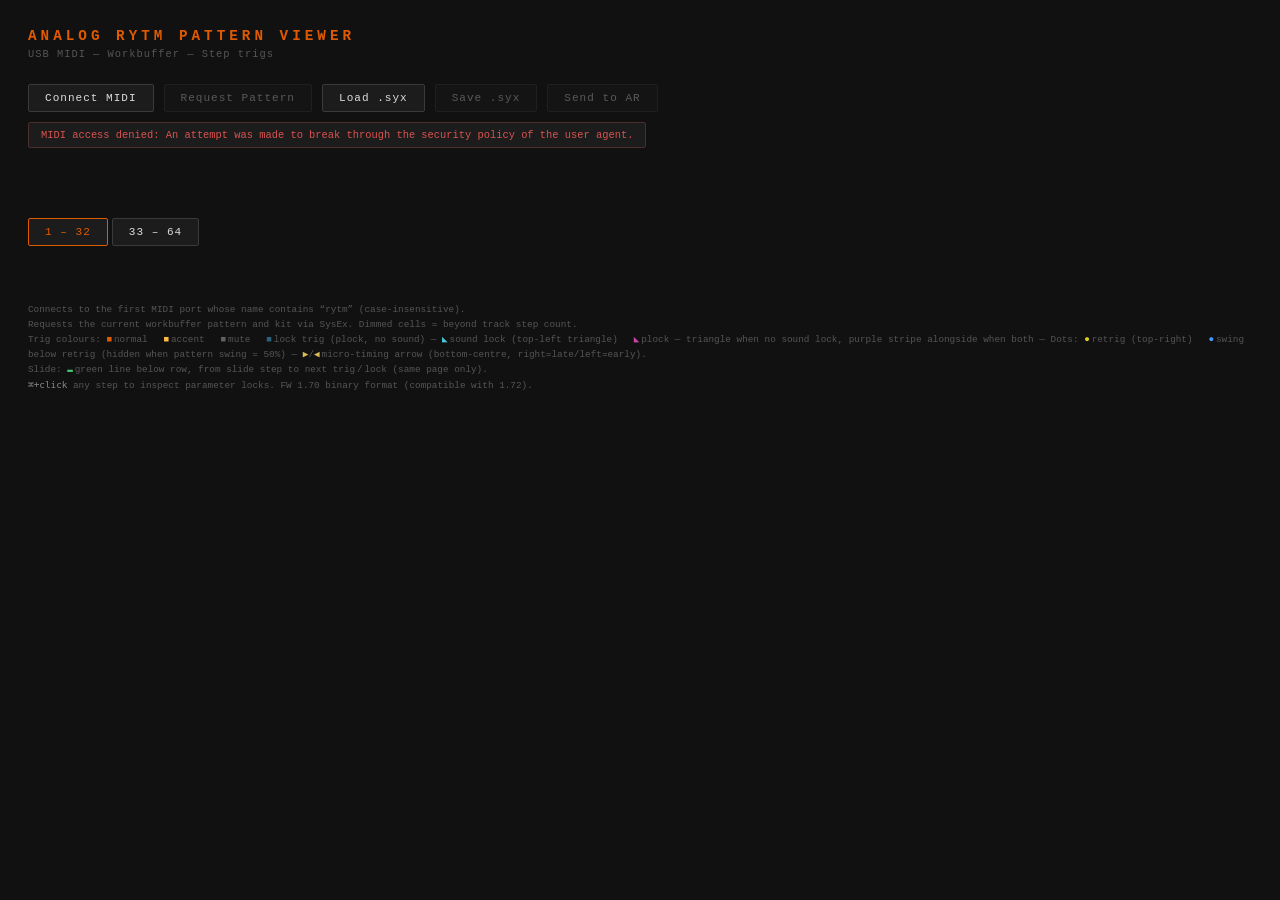
==== commit 9c718b6b: "Rich parameter display + fine-tune TUN editing - Rich plock display: bipolar, enum, pan, inf127, LFO" ====
--- a/pattern_viewer.html
+++ b/pattern_viewer.html
@@ -95,6 +95,13 @@
       min-height: 1em;
     }
     #pattern-meta span { color: var(--fg); }
+    .meta-val.editable { cursor: pointer; padding: 0 3px; border-radius: 1px; }
+    .meta-val.editable:hover { background: rgba(255,255,255,0.08); }
+    .meta-input {
+      width: 48px; background: #0a0a0a; border: 1px solid var(--accent);
+      color: var(--fg); font-family: inherit; font-size: 1em;
+      padding: 1px 3px; outline: none; border-radius: 1px;
+    }
 
     /* Grid */
     #grid-wrap { overflow-x: auto; padding-bottom: 8px; }
@@ -156,6 +163,56 @@
       font-size: 0.72em;
       color: #555;
     }
+    .track-settings-panel {
+      background: var(--surface);
+      border: 1px solid var(--border);
+      border-radius: 3px;
+      padding: 8px 12px;
+      margin-bottom: 6px;
+      font-size: 0.8em;
+      display: flex;
+      gap: 16px;
+      align-items: center;
+      flex-wrap: wrap;
+    }
+    .track-settings-panel .ts-title {
+      color: var(--accent);
+      font-weight: bold;
+      letter-spacing: 1px;
+      min-width: 68px;
+    }
+    .track-settings-panel .ts-group {
+      display: flex;
+      gap: 8px;
+      align-items: center;
+    }
+    .track-settings-panel .ts-lbl {
+      color: var(--muted);
+      font-size: 0.85em;
+    }
+    .track-settings-panel .ts-val {
+      color: var(--fg);
+      cursor: pointer;
+      padding: 1px 4px;
+      border-radius: 1px;
+    }
+    .track-settings-panel .ts-val:hover {
+      background: rgba(255,255,255,0.08);
+    }
+    .track-settings-panel .ts-input {
+      width: 40px; background: #0a0a0a; border: 1px solid var(--accent);
+      color: var(--fg); font-family: inherit; font-size: 1em;
+      padding: 1px 3px; outline: none; border-radius: 1px;
+    }
+    .track-settings-panel .ts-flag {
+      cursor: pointer;
+      padding: 1px 3px;
+      border-radius: 1px;
+      color: #555;
+      font-size: 0.9em;
+    }
+    .track-settings-panel .ts-flag.on { color: #e05a00; }
+    .track-settings-panel .ts-flag:hover { color: var(--fg); }
     .track-steps {
       display: flex;
       gap: var(--group-gap);
@@ -444,16 +501,46 @@
     .sp-val.editable:hover {
       background: rgba(255,255,255,0.06);
     }
-    .sp-val input {
-      width: 44px;
+    /* Slider + number editor row */
+    .sp-editor {
+      display: flex;
+      align-items: center;
+      gap: 5px;
+      min-width: 160px;
+    }
+    .sp-editor input[type="range"] {
+      flex: 1;
+      height: 3px;
+      min-width: 80px;
+      accent-color: #cc44aa;
+      cursor: pointer;
+    }
+    .sp-editor input[type="number"] {
+      width: 42px;
       background: #0a0a0a;
-      color: inherit;
-      border: 1px solid #cc44aa;
+      color: var(--fg);
+      border: 1px solid #334;
       border-radius: 1px;
       font: inherit;
-      font-size: inherit;
-      padding: 0 2px;
+      font-size: 0.9em;
+      padding: 1px 3px;
       outline: none;
+      text-align: right;
+      -moz-appearance: textfield;
+    }
+    .sp-editor input[type="number"]:focus {
+      border-color: #cc44aa;
+    }
+    .sp-editor input[type="number"]::-webkit-inner-spin-button,
+    .sp-editor input[type="number"]::-webkit-outer-spin-button {
+      -webkit-appearance: none;
+      margin: 0;
+    }
+    .sp-editor .sp-disp {
+      font-size: 0.85em;
+      color: #889;
+      min-width: 24px;
+      white-space: nowrap;
     }
 
     /* SYN/SMP/ENV/LFO flag row inside TRIG section */
@@ -478,6 +565,7 @@
     <button id="btn-refresh" disabled>Request Pattern</button>
     <button id="btn-load-syx">Load .syx</button>
     <button id="btn-save-syx" disabled>Save .syx</button>
+    <button id="btn-send" disabled>Send to AR</button>
     <input type="file" id="syx-file" accept=".syx" hidden>
     <div id="status">Not connected</div>
   </div>
@@ -637,6 +725,116 @@
     // soundOff is the byte offset within ar_sound_t (s_u16_t fields: read the
     // first/hi byte which carries the 0-127 value; lo byte is always 0).
 
+    // ─── Enum / display lookup tables ──────────────────────────────────────
+
+    const FLT_TYPE_NAMES  = ['LP2','LP1','BP','HP1','HP2','BS','PK'];
+    const LFO_WAV_NAMES   = ['TRI','SIN','SQR','SAW','EXP','RMP','RND'];
+    const LFO_TRIG_NAMES  = ['FRE','TRG','HLD','ONE','HLF'];
+    const LFO_MUL_NAMES   = ['1','2','4','8','16','32','64','128','256','512','1k','2k'];
+
+    // LFO destination names indexed by internal dest ID (0-41)
+    const LFO_DEST_NAMES = [];
+    LFO_DEST_NAMES[0]  = 'P1'; LFO_DEST_NAMES[1]  = 'P2'; LFO_DEST_NAMES[2]  = 'P3';
+    LFO_DEST_NAMES[3]  = 'P4'; LFO_DEST_NAMES[4]  = 'P5'; LFO_DEST_NAMES[5]  = 'P6';
+    LFO_DEST_NAMES[6]  = 'P7'; LFO_DEST_NAMES[7]  = 'P8';
+    LFO_DEST_NAMES[8]  = 'S:TUN'; LFO_DEST_NAMES[9]  = 'S:FIN';
+    LFO_DEST_NAMES[10] = 'S:SMP'; LFO_DEST_NAMES[11] = 'S:BR';
+    LFO_DEST_NAMES[12] = 'S:STA'; LFO_DEST_NAMES[13] = 'S:END';
+    LFO_DEST_NAMES[14] = 'S:LOP'; LFO_DEST_NAMES[15] = 'S:LEV';
+    LFO_DEST_NAMES[16] = 'F:ATK'; LFO_DEST_NAMES[17] = 'F:SUS';
+    LFO_DEST_NAMES[18] = 'F:DEC'; LFO_DEST_NAMES[19] = 'F:REL';
+    LFO_DEST_NAMES[20] = 'F:FRQ'; LFO_DEST_NAMES[21] = 'F:RES';
+    LFO_DEST_NAMES[23] = 'F:ENV';
+    LFO_DEST_NAMES[24] = 'A:ATK'; LFO_DEST_NAMES[25] = 'A:HLD';
+    LFO_DEST_NAMES[26] = 'A:DEC'; LFO_DEST_NAMES[27] = 'A:OVR';
+    LFO_DEST_NAMES[28] = 'A:DLY'; LFO_DEST_NAMES[29] = 'A:REV';
+    LFO_DEST_NAMES[30] = 'A:PAN'; LFO_DEST_NAMES[31] = 'A:VOL';
+    LFO_DEST_NAMES[32] = 'A:ACC';
+    LFO_DEST_NAMES[41] = 'OFF';
+
+    // Valid LFO destinations in hardware UI order (from ar_sound_lfo_dest_ids_ui)
+    const LFO_DEST_UI_IDS = [
+      41, 0, 1, 2, 3, 4, 5, 6, 7,        // OFF, P1-P8
+      8, 9, 10, 11, 12, 13, 14, 15,       // SMP params
+      23, 16, 18, 17, 19, 20, 21,          // FLT params (ENV, ATK, DEC, SUS, REL, FRQ, RES)
+      24, 25, 26, 27, 31, 30, 32, 28, 29  // AMP params (ATK, HLD, DEC, OVR, VOL, PAN, ACC, DLY, REV)
+    ];
+    // Reverse map: internal ID → UI index
+    const LFO_DEST_ID_TO_UI = new Map();
+    LFO_DEST_UI_IDS.forEach((id, idx) => LFO_DEST_ID_TO_UI.set(id, idx));
+
+    function lfoDestName(v, machineType) {
+      // For SYN destinations (0-7), use machine-specific param names
+      if (v <= 7 && machineType !== null && machineType !== undefined) {
+        const ml = MACHINE_PARAM_NAMES[v]?.[machineType];
+        if (ml && ml !== '-') return ml;
+      }
+      return LFO_DEST_NAMES[v] ?? String(v);
+    }
+
+    // Machine-specific bipolar params (64 = center/zero)
+    // machineType → Set of plock indices (0-7) that are bipolar
+    const MACHINE_BIPOLAR = {
+      3:  new Set([7]),          // SD Classic: P8=BAL
+      5:  new Set([3,4,5]),      // RS Classic: P4=BAL, P5=T2, P6=SYM
+      8:  new Set([7]),          // XT Classic: P8=TON
+      9:  new Set([3]),          // CH Classic: P4=COL
+      10: new Set([3]),          // OH Classic: P4=COL
+      11: new Set([3,4]),        // CY Classic: P4=COL, P5=TON
+      12: new Set([4,5]),        // CB Classic: P5=PW1, P6=PW2
+      13: new Set([7]),          // BD FM: P8=FMT
+      14: new Set([3,7]),        // SD FM: P4=FMT, P8=FMT
+      15: new Set([7]),          // UT Noise: P8=SWD
+      19: new Set([3]),          // CY Metallic: P4=TON
+      20: new Set([4,5]),        // CB Metallic: P5=PW1, P6=PW2
+      24: new Set([3]),          // HH Basic: P4=TON
+      28: new Set([5,6]),        // SY Dual VCO: P6=BAL, P7=BND
+      29: new Set([3,4,5]),      // SY Chip: P4=OF2, P5=OF3, P6=OF4
+      32: new Set([3,7]),        // SY Raw: P4=DET, P8=BAL
+    };
+
+    // Machines where TUN range is limited to -32..+32 (raw 32-96) instead of full -64..+63
+    // BD, SD, RS machines (except RS Classic which has T1 not TUN)
+    const MACHINE_TUN_LIMITED = new Set([
+      0, 1,           // BD Hard, BD Classic
+      2, 3,           // SD Hard, SD Classic
+      4,              // RS Hard
+      13, 14,         // BD FM, SD FM
+      21, 22, 23,     // BD Plastic, BD Silky, SD Natural
+      26,             // BD Sharp
+      30, 31,         // BD Acoustic, SD Acoustic
+    ]);
+
+    // Machine-specific enum params
+    // machineType → { plockIdx: string[] }
+    const MACHINE_ENUMS = {
+      25: { 3: ['A','B','C','D'] },  // CY Ride: P4=TYP
+      26: { 6: ['sinA','sinB','asinA','asinB','triA','triB','ssawA','ssawB','sawA','sawB','sqrA','sqrB'] },  // BD Sharp: P7=WAV
+      29: {
+        6: ['sin','asin','tri','ssaw','saw','sqr','noise',
+            'anm1','anm2','anm3','anm4','anm5','pwm+','pwm-',
+            'triB','+tri','tri+','triX','sawB','+saw','saw+','sawX',
+            'sqrB','+sqr','sqr+','sqrX','tbl1','tbl2','tbl3',
+            ...Array.from({length: 99}, (_, i) => 'p' + (i + 1) + '%')],  // SY Chip: P7=WAV
+        7: ['128T','128','64T','128d','64','32T','64d','32','16T','32d','16','8T',
+            '16d','8','4T','8d','4','2T','4d','2','1T','2d','1','1d',
+            '1.0Hz','1.56Hz','1.88Hz','2Hz','3.13Hz','3.75Hz','4Hz','5Hz',
+            '6.25Hz','7.5Hz','10Hz','12.5Hz','15Hz','20Hz','25Hz','30Hz',
+            '40Hz','50Hz','60Hz','75Hz','100Hz','120Hz','150Hz','180Hz',
+            '200Hz','240Hz','250Hz','300Hz','350Hz','360Hz','400Hz','420Hz',
+            '480Hz','240.5Hz','200.5Hz','150.5Hz','120.5Hz','100.5Hz',
+            '60.5Hz','50.5Hz','30.5Hz','25.5Hz'],  // SY Chip: P8=SPD
+      },
+      30: { 6: ['sinA','sinB','asinA','asinB','triA','triB','ssawA','ssawB','sawA','sawB','sqrA','sqrB'] },  // BD Acoustic: P7=WAV
+      32: {
+        5: ['sin','asin','tri','ssaw','asaw','saw','ring'],      // SY Raw: P6=WAV1
+        6: ['sineA','ssawA','sineB','ssawB'],                    // SY Raw: P7=WAV2
+      },
+    };
+
+    // ─── Plock parameter info ─────────────────────────────────────────────────
+    // Maps plock_type → { section, label, soundOff, [bipolar], [enum], [pan], [inf127], [lfoDest] }
+
     const PLOCK_INFO = {
       0x00: { sec:'SRC',  lbl:'P1',   sndOff:0x1C },
       0x01: { sec:'SRC',  lbl:'P2',   sndOff:0x1E },
@@ -646,39 +844,39 @@
       0x05: { sec:'SRC',  lbl:'P6',   sndOff:0x26 },
       0x06: { sec:'SRC',  lbl:'P7',   sndOff:0x28 },
       0x07: { sec:'SRC',  lbl:'P8',   sndOff:0x2A },
-      0x08: { sec:'SMPL', lbl:'TUN',  sndOff:0x2C },
-      0x09: { sec:'SMPL', lbl:'FIN',  sndOff:0x2E },
+      0x08: { sec:'SMPL', lbl:'TUN',  sndOff:0x2C, bipolar:true },
+      0x09: { sec:'SMPL', lbl:'FIN',  sndOff:0x2E, bipolar:true },
       0x0A: { sec:'SMPL', lbl:'SMP',  sndOff:0x30 },
       0x0B: { sec:'SMPL', lbl:'BR',   sndOff:0x32 },
       0x0C: { sec:'SMPL', lbl:'STA',  sndOff:0x34 },
       0x0D: { sec:'SMPL', lbl:'END',  sndOff:0x36 },
-      0x0E: { sec:'SMPL', lbl:'LOP',  sndOff:0x38 },
+      0x0E: { sec:'SMPL', lbl:'LOP',  sndOff:0x38, enum:['OFF','ON'] },
       0x0F: { sec:'SMPL', lbl:'LEV',  sndOff:0x3A },
       0x10: { sec:'FLTR', lbl:'ATK',  sndOff:0x3C },
       0x11: { sec:'FLTR', lbl:'SUS',  sndOff:0x3E },
-      0x12: { sec:'FLTR', lbl:'DEC',  sndOff:0x40 },
-      0x13: { sec:'FLTR', lbl:'REL',  sndOff:0x42 },
+      0x12: { sec:'FLTR', lbl:'DEC',  sndOff:0x40, inf127:true },
+      0x13: { sec:'FLTR', lbl:'REL',  sndOff:0x42, inf127:true },
       0x14: { sec:'FLTR', lbl:'FRQ',  sndOff:0x44 },
       0x15: { sec:'FLTR', lbl:'RES',  sndOff:0x46 },
-      0x16: { sec:'FLTR', lbl:'TYP',  sndOff:0x48 },
-      0x17: { sec:'FLTR', lbl:'ENV',  sndOff:0x4A },
+      0x16: { sec:'FLTR', lbl:'TYP',  sndOff:0x48, enum:FLT_TYPE_NAMES },
+      0x17: { sec:'FLTR', lbl:'ENV',  sndOff:0x4A, bipolar:true },
       0x18: { sec:'AMP',  lbl:'ATK',  sndOff:0x4C },
       0x19: { sec:'AMP',  lbl:'HLD',  sndOff:0x4E },
-      0x1A: { sec:'AMP',  lbl:'DEC',  sndOff:0x50 },
+      0x1A: { sec:'AMP',  lbl:'DEC',  sndOff:0x50, inf127:true },
       0x1B: { sec:'AMP',  lbl:'OVR',  sndOff:0x52 },
       0x1C: { sec:'AMP',  lbl:'DEL',  sndOff:0x54 },
       0x1D: { sec:'AMP',  lbl:'REV',  sndOff:0x56 },
-      0x1E: { sec:'AMP',  lbl:'PAN',  sndOff:0x58 },
+      0x1E: { sec:'AMP',  lbl:'PAN',  sndOff:0x58, pan:true },
       0x1F: { sec:'AMP',  lbl:'VOL',  sndOff:0x5A },
       // 0x20: unknown — skipped
-      0x21: { sec:'LFO',  lbl:'SPD',  sndOff:0x5E },
-      0x22: { sec:'LFO',  lbl:'MUL',  sndOff:0x60 },
-      0x23: { sec:'LFO',  lbl:'FAD',  sndOff:0x62 },
-      0x24: { sec:'LFO',  lbl:'DST',  sndOff:0x64 },
-      0x25: { sec:'LFO',  lbl:'WAV',  sndOff:0x66 },
-      0x26: { sec:'LFO',  lbl:'SPH',  sndOff:0x68 },
-      0x27: { sec:'LFO',  lbl:'MOD',  sndOff:0x6A },
-      0x28: { sec:'LFO',  lbl:'DEP',  sndOff:0x6C },
+      0x21: { sec:'LFO',  lbl:'SPD',  sndOff:0x5E, bipolar:true },
+      0x22: { sec:'LFO',  lbl:'MUL',  sndOff:0x60, enum:LFO_MUL_NAMES },
+      0x23: { sec:'LFO',  lbl:'FAD',  sndOff:0x62, bipolar:true },
+      0x24: { sec:'LFO',  lbl:'DST',  sndOff:0x64, lfoDest:true },
+      0x25: { sec:'LFO',  lbl:'WAV',  sndOff:0x66, enum:LFO_WAV_NAMES },
+      0x26: { sec:'LFO',  lbl:'SPH',  sndOff:0x68, lfoPhase:true },
+      0x27: { sec:'LFO',  lbl:'MOD',  sndOff:0x6A, enum:LFO_TRIG_NAMES },
+      0x28: { sec:'LFO',  lbl:'DEP',  sndOff:0x6C, bipolar:true },
     };
 
     const SECTION_KEYS = ['SRC','SMPL','FLTR','AMP','LFO'];
@@ -717,12 +915,15 @@
     let lastKitSyx  = null;    // original kit sysex bytes (for saving)
     let lastSyxMeta = null;    // { devId, dumpId, verHi, verLo, objNr }
     let plockValues = null;    // plockValues[track] = Map<plockType, Uint8Array[64]>
+    let plockFineValues = null; // plockFineValues[track] = Map<plockType, Uint8Array[64]> (0x80 companions)
     let stepPage    = 0;
     let openPanel   = null;    // { t, s, el }
+    let openTrackPanel = null; // { t, el }
     let soundPool    = new Map();      // slot (0-127) → decoded raw sound bytes
     let soundPoolSyx = new Map();      // slot (0-127) → original sysex bytes (for saving)
     let pendingSoundReqs = new Set();  // slot numbers awaiting response
     let savePending  = false;          // true while waiting for full pool before saving
+    let lastPatName  = '';             // pattern name for meta display
 
     // ─── UI refs ──────────────────────────────────────────────────────────────
 
@@ -730,6 +931,7 @@
     const btnRefresh  = document.getElementById('btn-refresh');
     const btnLoadSyx  = document.getElementById('btn-load-syx');
     const btnSaveSyx  = document.getElementById('btn-save-syx');
+    const btnSend     = document.getElementById('btn-send');
     const syxFileIn   = document.getElementById('syx-file');
     const btnPage0    = document.getElementById('btn-page0');
     const btnPage1    = document.getElementById('btn-page1');
@@ -855,6 +1057,23 @@
       setStatus('Saved ' + parts.length + ' sysex messages', 'ok');
     }
 
+    // ─── Send pattern to AR workbuffer ──────────────────────────────────────
+
+    btnSend.addEventListener('click', () => {
+      if (!rytmOutput || !lastRaw || !lastSyxMeta) return;
+      // Force workbuffer dump ID regardless of how pattern was loaded
+      const meta = Object.assign({}, lastSyxMeta, {
+        dumpId: AR_SYSEX_DUMPX_ID_PATTERN
+      });
+      const syx = buildSysexMessage(lastRaw, meta);
+      rytmOutput.send(syx);
+      setStatus('Pattern sent to workbuffer (' + syx.length + ' bytes)', 'ok');
+    });
+
+    function updateSendBtn() {
+      btnSend.disabled = !(rytmOutput && lastRaw);
+    }
+
     function findPorts() {
       rytmInput  = null;
       rytmOutput = null;
@@ -883,6 +1102,7 @@
         setStatus('Analog Rytm not found — connect the device and try again.', 'err');
         btnRefresh.disabled = true;
       }
+      updateSendBtn();
     }
 
     btnPage0.addEventListener('click', () => {
@@ -998,29 +1218,15 @@
         return;
       }
 
-      const kitNum    = raw.length > KIT_NUMBER_OFFSET    ? raw[KIT_NUMBER_OFFSET]   : 0xFF;
-      const kitStr    = (kitNum === 0xFF) ? '—' : String(kitNum + 1).padStart(2, '0');
-      const bpmRaw    = raw.length > BPM_LSB_OFFSET
-        ? (raw[BPM_MSB_OFFSET] << 8) | raw[BPM_LSB_OFFSET] : 0;
-      const bpmStr    = bpmRaw ? (bpmRaw / 120).toFixed(1) : '—';
-      const swingAmt  = raw.length > SWING_AMOUNT_OFFSET  ? raw[SWING_AMOUNT_OFFSET] : 0;
-      const masterLen = raw.length > MASTER_LENGTH_OFFSET + 1
-        ? raw[MASTER_LENGTH_OFFSET] | (raw[MASTER_LENGTH_OFFSET + 1] << 8) : 0;
-      const masterStr = (masterLen === 0 || masterLen > 128) ? 'INF' : masterLen;
-
-      metaEl.innerHTML =
-        'Pattern: <span>' + patName + '</span> &ensp;' +
-        'Kit: <span>'     + kitStr  + '</span> &ensp;' +
-        'BPM: <span>'     + bpmStr  + '</span> &ensp;' +
-        'Swing: <span>'   + (50 + swingAmt) + '%</span> &ensp;' +
-        'Master: <span>'  + masterStr + '</span>';
-
       lastRaw = raw;
+      lastPatName = patName;
+      renderMeta();
       lastSyxMeta = {
         devId: syx[5], dumpId: syx[6],
         verHi: syx[7], verLo: syx[8], objNr: syx[9]
       };
       btnSaveSyx.disabled = false;
+      updateSendBtn();
       soundPool.clear();
       soundPoolSyx.clear();
       pendingSoundReqs.clear();
@@ -1202,15 +1408,35 @@
 
     function parsePlocks(raw) {
       const values = Array.from({length: AR_NUM_TRACKS}, () => new Map());
+      const fine   = Array.from({length: AR_NUM_TRACKS}, () => new Map());
       const map    = Array.from({length: AR_NUM_TRACKS}, () => new Uint8Array(AR_NUM_STEPS));
 
       const end = PLOCK_SEQS_BASE + NUM_PLOCK_SEQS * PLOCK_SEQ_SZ;
       if (raw.length >= end) {
+        let lastCoarseType = -1, lastCoarseTrk = -1;
+
         for (let si = 0; si < NUM_PLOCK_SEQS; si++) {
           const base   = PLOCK_SEQS_BASE + si * PLOCK_SEQ_SZ;
           const plType = raw[base];
           const trkNr  = raw[base + 1];
-          if (plType === 0xFF || trkNr === 0xFF || trkNr >= AR_NUM_TRACKS) continue;
+
+          // Fine companion: type=0x80, track=0x80 — pair with preceding coarse
+          if (plType === 0x80 && trkNr === 0x80 && lastCoarseTrk >= 0) {
+            let arr = fine[lastCoarseTrk].get(lastCoarseType);
+            if (!arr) { arr = new Uint8Array(AR_NUM_STEPS).fill(0xFF); fine[lastCoarseTrk].set(lastCoarseType, arr); }
+            for (let s = 0; s < AR_NUM_STEPS; s++) {
+              const v = raw[base + 2 + s];
+              if (v !== 0xFF) arr[s] = v;
+            }
+            continue;
+          }
+
+          if (plType === 0xFF || trkNr === 0xFF || trkNr >= AR_NUM_TRACKS) {
+            lastCoarseType = -1; lastCoarseTrk = -1;
+            continue;
+          }
+
+          lastCoarseType = plType; lastCoarseTrk = trkNr;
 
           let arr = values[trkNr].get(plType);
           if (!arr) { arr = new Uint8Array(AR_NUM_STEPS).fill(0xFF); values[trkNr].set(plType, arr); }
@@ -1223,6 +1449,7 @@
       }
 
       plockValues = values;
+      plockFineValues = fine;
       return map;
     }
 
@@ -1230,6 +1457,7 @@
 
     function renderGrid(raw, page) {
       closeStepPanel();
+      closeTrackPanel();
       gridEl.innerHTML = '';
 
       const GROUPS    = 2;
@@ -1278,8 +1506,6 @@
         const trackBase = 4 + t * TRACK_V5_SZ;
         const trigBits  = raw.subarray(trackBase + TRIG_BITS_OFFSET, trackBase + 112);
         const numSteps  = raw[trackBase + NUM_STEPS_OFFSET];
-        const speedByte = raw[trackBase + TRACK_SPEED_OFFSET];
-        const speedStr  = TRACK_SPEED_LABELS[speedByte & 0x07] || '1x';
 
         const row = document.createElement('div');
         row.className = 'track-row';
@@ -1290,11 +1516,7 @@
         label.className = 'track-label';
         const nameSpan = document.createElement('span');
         nameSpan.textContent = TRACK_NAMES[t];
-        const metaSpan = document.createElement('span');
-        metaSpan.className = 'track-meta';
-        metaSpan.textContent = speedStr + '\u00B7' + numSteps;
         label.appendChild(nameSpan);
-        label.appendChild(metaSpan);
         const machType = getTrackMachineType(t);
         if (machType !== null) {
           const machSpan = document.createElement('span');
@@ -1302,6 +1524,18 @@
           machSpan.textContent = MACHINE_NAMES[machType];
           label.appendChild(machSpan);
         }
+
+        // Click label → open/close track settings panel
+        label.style.cursor = 'pointer';
+        label.addEventListener('click', (e) => {
+          e.stopPropagation();
+          if (openTrackPanel && openTrackPanel.t === t) {
+            closeTrackPanel();
+          } else {
+            openTrackSettingsPanel(t);
+          }
+        });
+
         row.appendChild(label);
 
         // ── Steps outer ──
@@ -1447,6 +1681,11 @@
               const curOn     = (curFlags & AR_TRIG_ENABLE) !== 0;
               const SYN_SMP   = AR_TRIG_SYN_PL_SW | AR_TRIG_SMP_PL_SW;
 
+              // Read track's default trig flags (s_u16_t, big-endian)
+              const dtfHi = lastRaw[trackBase + DEFAULT_TRIG_FLAGS_OFFSET];
+              const dtfLo = lastRaw[trackBase + DEFAULT_TRIG_FLAGS_OFFSET + 1];
+              const defTrigFlags = (dtfHi << 8) | dtfLo;
+
               if (e.shiftKey) {
                 // Shift+click → toggle mute (only meaningful on active trigs)
                 if (curOn) {
@@ -1459,9 +1698,10 @@
               if (e.altKey) {
                 // Alt+click → toggle lock trig
                 if (!curOn) {
-                  // Off → enable as lock trig (clear SYN+SMP, leave ENV/LFO)
+                  // Off → enable as lock trig: use defaults but clear SYN+SMP
+                  const base = curFlags === 0 ? defTrigFlags : curFlags;
                   setTrigFlags(trigBits, stepIdx,
-                    (curFlags | AR_TRIG_ENABLE) & ~SYN_SMP);
+                    (base | AR_TRIG_ENABLE) & ~SYN_SMP);
                 } else if ((curFlags & SYN_SMP) !== 0) {
                   // Normal trig → lock trig (clear SYN+SMP, keep enable)
                   setTrigFlags(trigBits, stepIdx, curFlags & ~SYN_SMP);
@@ -1478,9 +1718,16 @@
                 // On → off: clear enable only, leave other flags
                 setTrigFlags(trigBits, stepIdx, curFlags & ~AR_TRIG_ENABLE);
               } else {
-                // Off → on: set enable, ensure SYN+SMP on if both were off
-                let nf = curFlags | AR_TRIG_ENABLE;
-                if ((nf & SYN_SMP) === 0) nf |= SYN_SMP;
+                // Off → on: use default trig flags for fresh steps
+                let nf;
+                if (curFlags === 0) {
+                  // Fresh step → use track's default trig flags
+                  nf = defTrigFlags | AR_TRIG_ENABLE;
+                } else {
+                  // Had previous flags → restore with ENABLE
+                  nf = curFlags | AR_TRIG_ENABLE;
+                  if ((nf & SYN_SMP) === 0) nf |= SYN_SMP;
+                }
                 setTrigFlags(trigBits, stepIdx, nf);
               }
               refreshAfterEdit();
@@ -1544,6 +1791,168 @@
       }
       openPanel.el.remove();
       openPanel = null;
+    }
+
+    // ─── Track settings panel ───────────────────────────────────────────────
+
+    function openTrackSettingsPanel(t) {
+      closeTrackPanel();
+      const trackRow = gridEl.querySelector(`.track-row[data-track="${t}"]`);
+      if (!trackRow) return;
+      const panel = buildTrackSettingsPanel(t);
+      gridEl.insertBefore(panel, trackRow);
+      openTrackPanel = { t, el: panel };
+    }
+
+    function closeTrackPanel() {
+      if (!openTrackPanel) return;
+      openTrackPanel.el.remove();
+      openTrackPanel = null;
+    }
+
+    function buildTrackSettingsPanel(t) {
+      if (!lastRaw) return document.createElement('div');
+      const trackBase = 4 + t * TRACK_V5_SZ;
+      const raw = lastRaw;
+
+      const panel = document.createElement('div');
+      panel.className = 'track-settings-panel';
+
+      // Title
+      const title = document.createElement('span');
+      title.className = 'ts-title';
+      const machType = getTrackMachineType(t);
+      title.textContent = TRACK_NAMES[t] +
+        (machType !== null ? ' · ' + MACHINE_NAMES[machType] : '');
+      panel.appendChild(title);
+
+      // Inline editable value helper
+      const addVal = (lbl, displayText, editVal, width, onCommit) => {
+        const grp = document.createElement('span');
+        grp.className = 'ts-group';
+        const label = document.createElement('span');
+        label.className = 'ts-lbl';
+        label.textContent = lbl;
+        const v = document.createElement('span');
+        v.className = 'ts-val';
+        v.textContent = displayText;
+        grp.appendChild(label);
+        grp.appendChild(v);
+        panel.appendChild(grp);
+
+        v.addEventListener('click', (e) => {
+          e.stopPropagation();
+          if (v.querySelector('input')) return;
+          const inp = document.createElement('input');
+          inp.type = 'number';
+          inp.className = 'ts-input';
+          inp.style.width = width || '40px';
+          inp.value = editVal;
+          v.textContent = '';
+          v.appendChild(inp);
+          inp.focus();
+          inp.select();
+          let done = false;
+          const commit = () => {
+            if (done) return;
+            done = true;
+            onCommit(inp.value);
+          };
+          const cancel = () => {
+            if (done) return;
+            done = true;
+            v.textContent = displayText;
+          };
+          inp.addEventListener('keydown', (ke) => {
+            if (ke.key === 'Enter')  { ke.preventDefault(); commit(); }
+            if (ke.key === 'Escape') { ke.preventDefault(); cancel(); }
+            ke.stopPropagation();
+          });
+          inp.addEventListener('blur', () => {
+            setTimeout(() => { if (!done) commit(); }, 0);
+          });
+        });
+      };
+
+      // Speed (editable: 0-6 maps to TRACK_SPEED_LABELS)
+      const speedByte = raw[trackBase + TRACK_SPEED_OFFSET];
+      const speedIdx  = speedByte & 0x07;
+      const speedStr  = TRACK_SPEED_LABELS[speedIdx] || '1x';
+      addVal('Speed', speedStr, speedIdx, '40px', (val) => {
+        const n = parseInt(val, 10);
+        if (!isNaN(n) && n >= 0 && n < TRACK_SPEED_LABELS.length) {
+          raw[trackBase + TRACK_SPEED_OFFSET] = (speedByte & 0xF8) | (n & 0x07);
+        }
+        refreshAfterEdit();
+      });
+
+      // Steps (editable: 1-64)
+      const numSteps = raw[trackBase + NUM_STEPS_OFFSET];
+      addVal('Steps', String(numSteps), numSteps, '40px', (val) => {
+        const n = parseInt(val, 10);
+        if (!isNaN(n) && n >= 1 && n <= 64) raw[trackBase + NUM_STEPS_OFFSET] = n;
+        refreshAfterEdit();
+      });
+
+      // Default Note
+      const defNote = raw[trackBase + DEFAULT_NOTE_OFFSET];
+      addVal('Note', midiNoteToName(defNote), defNote, '40px', (val) => {
+        const n = parseInt(val, 10);
+        if (!isNaN(n) && n >= 0 && n <= 127) raw[trackBase + DEFAULT_NOTE_OFFSET] = n;
+        refreshAfterEdit();
+      });
+
+      // Default Velocity
+      const defVelo = raw[trackBase + DEFAULT_VELOCITY_OFFSET];
+      addVal('Vel', String(defVelo), defVelo, '40px', (val) => {
+        const n = parseInt(val, 10);
+        if (!isNaN(n) && n >= 0 && n <= 127) raw[trackBase + DEFAULT_VELOCITY_OFFSET] = n;
+        refreshAfterEdit();
+      });
+
+      // Default Length
+      const defLen = raw[trackBase + DEFAULT_NOTE_LEN_OFFSET];
+      addVal('Len', noteLenStr(defLen), defLen, '40px', (val) => {
+        const n = parseInt(val, 10);
+        if (!isNaN(n) && n >= 0 && n <= 127) raw[trackBase + DEFAULT_NOTE_LEN_OFFSET] = n;
+        refreshAfterEdit();
+      });
+
+      // Default Trig Flags
+      const defFlagsHi = raw[trackBase + DEFAULT_TRIG_FLAGS_OFFSET];
+      const defFlagsLo = raw[trackBase + DEFAULT_TRIG_FLAGS_OFFSET + 1];
+      const defFlags   = (defFlagsHi << 8) | defFlagsLo;
+
+      const flagGrp = document.createElement('span');
+      flagGrp.className = 'ts-group';
+      const flagLbl = document.createElement('span');
+      flagLbl.className = 'ts-lbl';
+      flagLbl.textContent = 'Flags';
+      flagGrp.appendChild(flagLbl);
+
+      const flagDefs = [
+        { lbl: 'SYN', bit: AR_TRIG_SYN_PL_SW },
+        { lbl: 'SMP', bit: AR_TRIG_SMP_PL_SW },
+        { lbl: 'ENV', bit: AR_TRIG_ENV_PL_SW },
+        { lbl: 'LFO', bit: AR_TRIG_LFO_PL_SW },
+      ];
+      for (const f of flagDefs) {
+        const el = document.createElement('span');
+        el.className = 'ts-flag' + ((defFlags & f.bit) ? ' on' : '');
+        el.textContent = f.lbl;
+        el.title = 'Default ' + f.lbl + ((defFlags & f.bit) ? ' ON' : ' OFF');
+        el.addEventListener('click', (e) => {
+          e.stopPropagation();
+          const nf = defFlags ^ f.bit;
+          raw[trackBase + DEFAULT_TRIG_FLAGS_OFFSET]     = (nf >> 8) & 0xFF;
+          raw[trackBase + DEFAULT_TRIG_FLAGS_OFFSET + 1] = nf & 0xFF;
+          refreshAfterEdit();
+        });
+        flagGrp.appendChild(el);
+      }
+      panel.appendChild(flagGrp);
+
+      return panel;
     }
 
     function buildStepPanel(t, s) {
@@ -1626,10 +2035,134 @@
       return makeSec('FLAGS', body);
     }
 
+    // ─── Pattern metadata display (editable) ─────────────────────────────────
+
+    function renderMeta() {
+      if (!lastRaw) return;
+      const raw = lastRaw;
+      metaEl.textContent = '';
+
+      // Helper: read-only label
+      const addLabel = (lbl, val) => {
+        const s = document.createElement('span');
+        s.innerHTML = lbl + ': <span>' + val + '</span>\u2003';
+        metaEl.appendChild(s);
+      };
+
+      // Helper: editable field
+      const addField = (lbl, displayVal, editVal, onCommit, inputOpts) => {
+        const wrap = document.createElement('span');
+        const label = document.createTextNode(lbl + ': ');
+        const v = document.createElement('span');
+        v.className = 'meta-val editable';
+        v.textContent = displayVal;
+        wrap.appendChild(label);
+        wrap.appendChild(v);
+        wrap.appendChild(document.createTextNode('\u2003'));
+        metaEl.appendChild(wrap);
+
+        v.addEventListener('click', (e) => {
+          e.stopPropagation();
+          if (v.querySelector('input')) return;
+          const inp = document.createElement('input');
+          inp.type = 'text';
+          inp.className = 'meta-input';
+          inp.value = editVal;
+          if (inputOpts && inputOpts.width) inp.style.width = inputOpts.width;
+          v.textContent = '';
+          v.appendChild(inp);
+          inp.focus();
+          inp.select();
+
+          let done = false;
+          const commit = () => {
+            if (done) return;
+            done = true;
+            onCommit(inp.value);
+          };
+          const cancel = () => {
+            if (done) return;
+            done = true;
+            v.textContent = displayVal;
+          };
+          inp.addEventListener('keydown', (ke) => {
+            if (ke.key === 'Enter')  { ke.preventDefault(); commit(); }
+            if (ke.key === 'Escape') { ke.preventDefault(); cancel(); }
+            ke.stopPropagation();
+          });
+          inp.addEventListener('blur', () => {
+            setTimeout(() => { if (!done) commit(); }, 0);
+          });
+        });
+      };
+
+      // Pattern name (read-only)
+      addLabel('Pattern', lastPatName);
+
+      // Kit number: 0-127 → 1-128, 0xFF → unassigned
+      const kitNum = raw.length > KIT_NUMBER_OFFSET ? raw[KIT_NUMBER_OFFSET] : 0xFF;
+      const kitStr = (kitNum === 0xFF) ? '—' : String(kitNum + 1).padStart(2, '0');
+      addField('Kit', kitStr, kitNum === 0xFF ? '' : kitNum + 1, (val) => {
+        const n = parseInt(val, 10);
+        if (!isNaN(n) && n >= 1 && n <= 128) {
+          raw[KIT_NUMBER_OFFSET] = n - 1;
+        } else {
+          raw[KIT_NUMBER_OFFSET] = 0xFF;
+        }
+        renderMeta();
+      });
+
+      // BPM: 16-bit BE, rawValue = BPM × 120
+      const bpmRaw = raw.length > BPM_LSB_OFFSET
+        ? (raw[BPM_MSB_OFFSET] << 8) | raw[BPM_LSB_OFFSET] : 0;
+      const bpmStr = bpmRaw ? (bpmRaw / 120).toFixed(1) : '—';
+      addField('BPM', bpmStr, bpmRaw ? (bpmRaw / 120).toFixed(1) : '120.0', (val) => {
+        const bpm = parseFloat(val);
+        if (!isNaN(bpm) && bpm >= 30 && bpm <= 300) {
+          const rv = Math.round(bpm * 120);
+          raw[BPM_MSB_OFFSET] = (rv >> 8) & 0xFF;
+          raw[BPM_LSB_OFFSET] = rv & 0xFF;
+        }
+        renderMeta();
+      }, { width: '52px' });
+
+      // Swing: raw 0-30, displayed as 50-80%
+      const swingAmt = raw.length > SWING_AMOUNT_OFFSET ? raw[SWING_AMOUNT_OFFSET] : 0;
+      addField('Swing', (50 + swingAmt) + '%', 50 + swingAmt, (val) => {
+        let n = parseInt(val, 10);
+        if (isNaN(n)) n = 50;
+        n = Math.max(50, Math.min(80, n));
+        raw[SWING_AMOUNT_OFFSET] = n - 50;
+        refreshAfterEdit();   // swing affects grid dot visibility
+      }, { width: '36px' });
+
+      // Master length: 16-bit LE, 0 = INF, 1-128 = step count
+      const masterLen = raw.length > MASTER_LENGTH_OFFSET + 1
+        ? raw[MASTER_LENGTH_OFFSET] | (raw[MASTER_LENGTH_OFFSET + 1] << 8) : 0;
+      const masterStr = (masterLen === 0 || masterLen > 128) ? 'INF' : String(masterLen);
+      addField('Master', masterStr, masterStr, (val) => {
+        const upper = val.trim().toUpperCase();
+        let n;
+        if (upper === 'INF' || upper === '0' || upper === '') {
+          n = 0;
+        } else {
+          n = parseInt(val, 10);
+          if (isNaN(n) || n < 1) n = 0;
+          if (n > 128) n = 128;
+        }
+        raw[MASTER_LENGTH_OFFSET]     = n & 0xFF;
+        raw[MASTER_LENGTH_OFFSET + 1] = (n >> 8) & 0xFF;
+        renderMeta();
+      }, { width: '36px' });
+    }
+
     function refreshAfterEdit() {
       const had = openPanel ? { t: openPanel.t, s: openPanel.s } : null;
+      const hadTrack = openTrackPanel ? { t: openTrackPanel.t } : null;
+      renderMeta();
       renderGrid(lastRaw, stepPage);
       if (had) openStepPanel(had.t, had.s);
+      if (hadTrack) openTrackSettingsPanel(hadTrack.t);
     }
 
     function toggleTrigFlag(t, s, bit) {
@@ -1732,8 +2265,10 @@
       // NOTE: edit the 7-bit note value, preserve bit 7 (trig condition flag)
       const noteOff = trackBase + NOTE_OFFSET + s;
       const noteRawVal = noteLocked ? (noteRaw & 0x7F) : 128;
+      const noteEffective = noteLocked ? (noteRaw & 0x7F) : defNote;
       body.appendChild(makeParamRow('NOTE', noteVal, noteLocked, {
-        min: 0, max: 128, rawVal: noteRawVal, displayFn: (v) => v >= 128 ? midiNoteToName(defNote) : midiNoteToName(v),
+        min: 0, max: 128, rawVal: noteRawVal, initVal: noteEffective,
+        displayFn: (v) => v >= 128 ? 'TRK' : midiNoteToName(v),
         onChange: (v) => {
           if (v >= 128) { writeByte(noteOff, (noteRaw & 0x80) | 0x7F); }
           else { writeByte(noteOff, (noteRaw & 0x80) | (v & 0x7F)); }
@@ -1744,8 +2279,8 @@
       const veloOff = trackBase + VELOCITY_OFFSET + s;
       const veloRawVal = veloLocked ? veloRaw : 128;
       body.appendChild(makeParamRow('VELO', veloVal, veloLocked, {
-        min: 0, max: 128, rawVal: veloRawVal,
-        displayFn: (v) => v >= 128 ? defVelo : v,
+        min: 0, max: 128, rawVal: veloRawVal, initVal: veloLocked ? veloRaw : defVelo,
+        displayFn: (v) => v >= 128 ? 'TRK' : v,
         onChange: (v) => writeByte(veloOff, v >= 128 ? 0xFF : v),
       }));
 
@@ -1753,8 +2288,8 @@
       const lenOff = trackBase + NOTE_LEN_OFFSET + s;
       const lenRawVal = lenLocked ? lenRaw : 128;
       body.appendChild(makeParamRow('LEN', lenVal, lenLocked, {
-        min: 0, max: 128, rawVal: lenRawVal,
-        displayFn: (v) => v >= 128 ? noteLenStr(defLen) : noteLenStr(v),
+        min: 0, max: 128, rawVal: lenRawVal, initVal: lenLocked ? lenRaw : defLen,
+        displayFn: (v) => v >= 128 ? 'TRK' : noteLenStr(v),
         onChange: (v) => writeByte(lenOff, v >= 128 ? 0xFF : v),
       }));
 
@@ -1765,10 +2300,10 @@
       const microRaw    = lastRaw[trackBase + MICRO_TIMING_OFFSET + s];
       const microVal    = microRaw & 0x3F;
       const microSigned = (microVal & 0x20) ? microVal - 64 : microVal;
-      const utimeStr    = (microSigned > 0 ? '+' : '') + microSigned;
-      const utimeDispFn = (v) => (v > 0 ? '+' : '') + v;
+      const utimeStr    = utimeFrac(microSigned);
+      const utimeDispFn = (v) => utimeFrac(v);
       body.appendChild(makeParamRow('UTIME', utimeStr, microSigned !== 0, {
-        min: -23, max: 23, rawVal: microSigned, displayFn: utimeDispFn,
+        min: -23, max: 23, rawVal: microSigned, displayFn: utimeDispFn, snap: 0,
         onChange: (v) => {
           // Encode signed value into 6-bit field, preserve upper 2 bits
           const enc = v < 0 ? (v + 64) & 0x3F : v & 0x3F;
@@ -1843,7 +2378,7 @@
       // VEL: -128..+127, stored as unsigned byte interpreted as signed
       const velOff = trackBase + RETRIG_VELO_OFFSET + s;
       body.appendChild(makeParamRow('VEL', velStr, isRetrig && velSigned !== 0, {
-        min: -128, max: 127, rawVal: velSigned,
+        min: -128, max: 127, rawVal: velSigned, snap: 0, snapR: 5,
         displayFn: (v) => (v >= 0 ? '+' : '') + v,
         onChange: (v) => {
           lastRaw[velOff] = v < 0 ? v + 256 : v;
@@ -1889,6 +2424,60 @@
       // else: no slot found and val is 0xFF — nothing to do
     }
 
+    // Clear the 0x80 fine companion for a coarse plock on a given step.
+    // Must be called BEFORE writePlock if the coarse slot may be deallocated.
+    function clearPlockFine(t, pt, s) {
+      if (!lastRaw) return;
+      for (let si = 0; si < NUM_PLOCK_SEQS; si++) {
+        const base = PLOCK_SEQS_BASE + si * PLOCK_SEQ_SZ;
+        if (lastRaw[base] === pt && lastRaw[base + 1] === t) {
+          // Found coarse slot; check if next slot is a 0x80 fine companion
+          const nextSi = si + 1;
+          if (nextSi < NUM_PLOCK_SEQS) {
+            const nb = PLOCK_SEQS_BASE + nextSi * PLOCK_SEQ_SZ;
+            if (lastRaw[nb] === 0x80 && lastRaw[nb + 1] === 0x80) {
+              lastRaw[nb + 2 + s] = 0xFF;
+              let allEmpty = true;
+              for (let i = 0; i < AR_NUM_STEPS; i++) {
+                if (lastRaw[nb + 2 + i] !== 0xFF) { allEmpty = false; break; }
+              }
+              if (allEmpty) { lastRaw[nb] = 0xFF; lastRaw[nb + 1] = 0xFF; }
+            }
+          }
+          break;
+        }
+      }
+    }
+
+    // Write a fine value to the 0x80 companion of a coarse plock.
+    // Creates the companion if it doesn't exist (requires adjacent free slot).
+    function writePlockFine(t, pt, s, fineVal) {
+      if (!lastRaw) return;
+      // Find coarse slot
+      for (let si = 0; si < NUM_PLOCK_SEQS; si++) {
+        const base = PLOCK_SEQS_BASE + si * PLOCK_SEQ_SZ;
+        if (lastRaw[base] !== pt || lastRaw[base + 1] !== t) continue;
+
+        // Found coarse at si — check si+1 for companion
+        const nextSi = si + 1;
+        if (nextSi >= NUM_PLOCK_SEQS) return;
+        const nb = PLOCK_SEQS_BASE + nextSi * PLOCK_SEQ_SZ;
+
+        if (lastRaw[nb] === 0x80 && lastRaw[nb + 1] === 0x80) {
+          // Companion exists — update step value
+          lastRaw[nb + 2 + s] = fineVal;
+        } else if (lastRaw[nb] === 0xFF) {
+          // Next slot free — create companion
+          lastRaw[nb] = 0x80;
+          lastRaw[nb + 1] = 0x80;
+          for (let i = 0; i < AR_NUM_STEPS; i++) lastRaw[nb + 2 + i] = 0xFF;
+          lastRaw[nb + 2 + s] = fineVal;
+        }
+        // else: next slot occupied by another plock — can't create companion
+        return;
+      }
+    }
+
     // SRC / SMPL / FLTR / AMP / LFO sections
     function buildParamSection(secKey, t, s, machineType, poolSound) {
       const body = document.createElement('div');
@@ -1922,15 +2511,173 @@
         const displayVal = locked ? plVal : (kitDef !== null ? kitDef : '?');
         // Editable: 0-127 = plock value, 128 = clear (use default)
         const plRawVal = locked ? plVal : 128;
+        const plInitVal = locked ? plVal : (kitDef !== null ? kitDef : 0);
         const ptCapture = pt;  // capture for closure
-        body.appendChild(makeParamRow(lbl, displayVal, locked, {
-          min: 0, max: 128, rawVal: plRawVal,
-          displayFn: (v) => v >= 128 ? (kitDef !== null ? kitDef : '?') : v,
-          onChange: (v) => {
-            writePlock(t, ptCapture, s, v >= 128 ? 0xFF : v);
+
+        // Determine display function and slider opts from metadata
+        let enumArr = info.enum;
+        let isBipolar = info.bipolar;
+
+        // For SRC params, check machine-specific overrides
+        let tunLimited = false;
+        if (secKey === 'SRC' && pt <= 0x07 && machineType !== null && machineType !== undefined) {
+          if (MACHINE_ENUMS[machineType]?.[pt]) enumArr = MACHINE_ENUMS[machineType][pt];
+          if (MACHINE_BIPOLAR[machineType]?.has(pt)) isBipolar = true;
+          // TUN is always bipolar (64 = center)
+          if (lbl === 'TUN') {
+            isBipolar = true;
+            if (MACHINE_TUN_LIMITED.has(machineType)) tunLimited = true;
+          }
+        }
+
+        let displayFn, pMin = 0, pMax = 128, snap, snapR;
+        if (enumArr) {
+          const enumLen = enumArr.length;
+          displayFn = (v) => v >= enumLen ? 'TRK' : (enumArr[v] ?? String(v));
+          pMax = enumLen;  // 0..(len-1) for values, len=TRK
+        } else if (isBipolar) {
+          if (tunLimited) {
+            // BD/SD/RS TUN: half-step slider (0.50 resolution)
+            // Slider: 0=-32.00, 64=0.00, 128=+32.00, 129=TRK
+            pMin = 0; pMax = 129;
+            displayFn = (v) => {
+              if (v >= 129) return 'TRK';
+              const d = (v - 64) * 0.50;
+              return (d >= 0 ? '+' : '') + d.toFixed(2);
+            };
+            snap = 64; snapR = 3;
+          } else {
+            displayFn = (v) => {
+              if (v >= 128) return 'TRK';
+              const sv = v - 64;
+              return (sv >= 0 ? '+' : '') + sv;
+            };
+            snap = 64; snapR = 3;
+          }
+        } else if (info.pan) {
+          displayFn = (v) => {
+            if (v >= 128) return 'TRK';
+            if (v === 64) return 'C';
+            return v < 64 ? 'L' + (64 - v) : 'R' + (v - 64);
+          };
+          snap = 64; snapR = 3;
+        } else if (info.inf127) {
+          displayFn = (v) => v >= 128 ? 'TRK' : v === 127 ? '\u221E' : String(v);
+        } else if (info.lfoDest) {
+          const destCount = LFO_DEST_UI_IDS.length;  // 33
+          displayFn = (v) => {
+            if (v >= destCount) return 'TRK';
+            const internalId = LFO_DEST_UI_IDS[v];
+            return lfoDestName(internalId, machineType);
+          };
+          pMax = destCount;
+        } else if (info.lfoPhase) {
+          displayFn = (v) => v >= 128 ? 'TRK' : Math.round(v * 360 / 128) + '\u00B0';
+        } else {
+          displayFn = (v) => v >= 128 ? 'TRK' : v;
+        }
+
+        // For lfoDest, convert raw internal IDs to UI indices for the slider
+        let sliderRawVal = plRawVal;
+        let sliderInitVal = plInitVal;
+        if (info.lfoDest) {
+          sliderRawVal  = plRawVal >= 128  ? pMax : (LFO_DEST_ID_TO_UI.get(plRawVal) ?? 0);
+          sliderInitVal = plInitVal >= 128 ? 0    : (LFO_DEST_ID_TO_UI.get(plInitVal) ?? 0);
+        }
+
+        // For tunLimited, convert coarse+fine to half-step slider value
+        if (tunLimited) {
+          const fineArr = plockFineValues && plockFineValues[t].get(pt);
+          const fineVal = (fineArr && locked) ? fineArr[s] : 0xFF;
+          const fine = (fineVal !== 0xFF) ? fineVal : 0;
+          if (locked) {
+            // Convert coarse+fine → half-step: round((coarse-64 + fine/128) / 0.50) + 64
+            sliderRawVal = Math.round(((plVal - 64) + fine / 128) / 0.50) + 64;
+          } else {
+            sliderRawVal = pMax;  // 129 = TRK
+          }
+          // Kit default is coarse only (no fine)
+          const kitCoarse = (plInitVal >= 32 && plInitVal <= 96) ? plInitVal : 64;
+          sliderInitVal = locked ? sliderRawVal : (kitCoarse - 32) * 2;
+        }
+
+        let onChange;
+        if (info.lfoDest) {
+          onChange = (v) => {
+            writePlock(t, ptCapture, s, v >= pMax ? 0xFF : LFO_DEST_UI_IDS[v]);
             refreshAfterEdit();
-          },
-        }));
+          };
+        } else if (tunLimited) {
+          onChange = (v) => {
+            if (v >= 129) {
+              // TRK: clear both coarse and fine
+              clearPlockFine(t, ptCapture, s);
+              writePlock(t, ptCapture, s, 0xFF);
+            } else {
+              // v is in half-step domain (may be float from number input).
+              // Convert to coarse (32-96) + fine (0-127).
+              const halfV  = v / 2;                                   // 0-64
+              const coarse = Math.min(96, 32 + Math.floor(halfV));
+              const fine   = Math.min(127, Math.round((halfV - Math.floor(halfV)) * 128));
+              writePlock(t, ptCapture, s, coarse);
+              if (fine > 0) {
+                writePlockFine(t, ptCapture, s, fine);
+              } else {
+                clearPlockFine(t, ptCapture, s);
+              }
+            }
+            refreshAfterEdit();
+          };
+        } else {
+          onChange = (v) => {
+            writePlock(t, ptCapture, s, v >= pMax ? 0xFF : v);
+            refreshAfterEdit();
+          };
+        }
+
+        const opts = {
+          min: pMin, max: pMax, rawVal: sliderRawVal, initVal: sliderInitVal,
+          displayFn, onChange,
+        };
+        if (snap !== undefined) { opts.snap = snap; opts.snapR = snapR; }
+
+        // For tunLimited: number input shows/accepts display-unit decimals
+        if (tunLimited) {
+          opts.numDisplay = (v) => v >= 129 ? '' : ((v - 64) * 0.50).toFixed(2);
+          opts.numParse = (str) => {
+            const f = parseFloat(str);
+            if (isNaN(f)) return null;
+            // Return float slider value — onChange handles sub-half-step precision
+            return Math.max(-32, Math.min(32, f)) / 0.50 + 64;
+          };
+          opts.numStep = '0.01';
+          opts.numMin = -32;
+          opts.numMax = 32;
+        }
+
+        const showInput = typeof displayVal === 'number'
+          ? (info.lfoDest ? (LFO_DEST_ID_TO_UI.get(displayVal) ?? 0) : displayVal)
+          : displayVal;
+        let showVal;
+
+        // For tunLimited: compute showVal from actual coarse+fine data
+        if (tunLimited) {
+          if (locked) {
+            const fineArr = plockFineValues && plockFineValues[t].get(pt);
+            const fineVal = fineArr ? fineArr[s] : 0xFF;
+            const fine = (fineVal !== 0xFF) ? fineVal : 0;
+            const d = (plVal - 64) + fine / 128;
+            showVal = (d >= 0 ? '+' : '') + d.toFixed(2);
+          } else if (kitDef !== null) {
+            showVal = displayFn((kitDef - 32) * 2);  // coarse-only kit default
+          } else {
+            showVal = '?';
+          }
+        } else {
+          showVal = typeof showInput === 'number' ? displayFn(showInput) : showInput;
+        }
+
+        body.appendChild(makeParamRow(lbl, showVal, locked, opts));
       }
 
       return makeSec(secKey, body);
@@ -1963,46 +2710,124 @@
       row.appendChild(v);
 
       if (opts) {
-        const { min, max, rawVal, onChange, displayFn } = opts;
-
-        // ── Scroll-wheel: inc/dec value ──
-        v.addEventListener('wheel', (e) => {
-          e.preventDefault();
-          const step = e.shiftKey ? 10 : 1;
-          const dir  = e.deltaY < 0 ? 1 : -1;
-          const nv   = Math.max(min, Math.min(max, rawVal + dir * step));
-          if (nv !== rawVal) onChange(nv);
-        }, { passive: false });
-
-        // ── Click: inline input ──
+        const { min, max, rawVal, onChange, displayFn, initVal, snap } = opts;
+        const startVal = initVal !== undefined ? initVal : rawVal;
+        const hasSnap  = snap !== undefined;
+        const snapR    = opts.snapR !== undefined ? opts.snapR : 2;  // snap dead-band radius
+
+        // Snap mapping: slider range is extended by 2×snapR so all values
+        // remain reachable. Positions within ±snapR of the snap point map
+        // to the snap value; positions outside are shifted to fill the gap.
+        const valToSlider = (val) => {
+          if (!hasSnap) return val;
+          if (val === snap) return snap;
+          return val > snap ? val + snapR : val - snapR;
+        };
+        const sliderToVal = (sv) => {
+          if (!hasSnap) return sv;
+          if (Math.abs(sv - snap) <= snapR) return snap;
+          return sv > snap ? sv - snapR : sv + snapR;
+        };
+
+        // ── Click: expand to slider + number input ──
         v.addEventListener('click', (e) => {
           e.stopPropagation();
-          if (v.querySelector('input')) return;
-          const inp = document.createElement('input');
-          inp.type  = 'number';
-          inp.min   = min;
-          inp.max   = max;
-          inp.value = rawVal;
+          if (v.querySelector('.sp-editor')) return;
+
+          const editor = document.createElement('div');
+          editor.className = 'sp-editor';
+
+          const sMin = hasSnap ? min - snapR : min;
+          const sMax = hasSnap ? max + snapR : max;
+
+          const slider = document.createElement('input');
+          slider.type = 'range';
+          slider.min  = sMin;
+          slider.max  = sMax;
+          slider.value = valToSlider(startVal);
+
+          const hasCustomNum = opts.numDisplay && opts.numParse;
+          const numInp = document.createElement('input');
+          numInp.type  = 'number';
+          numInp.min   = hasCustomNum ? (opts.numMin ?? min) : min;
+          numInp.max   = hasCustomNum ? (opts.numMax ?? max) : max;
+          if (hasCustomNum && opts.numStep) numInp.step = opts.numStep;
+          numInp.value = hasCustomNum ? opts.numDisplay(startVal) : startVal;
+
+          const disp = document.createElement('span');
+          disp.className = 'sp-disp';
+          if (displayFn) disp.textContent = displayFn(startVal);
+
+          editor.appendChild(slider);
+          editor.appendChild(numInp);
+          if (displayFn) editor.appendChild(disp);
+
           v.textContent = '';
-          v.appendChild(inp);
-          inp.select();
-          inp.focus();
-
+          v.appendChild(editor);
+          numInp.focus();
+          numInp.select();
+
+          let curVal = rawVal;
+          const updateDisp = (nv) => {
+            curVal = nv;
+            if (displayFn) disp.textContent = displayFn(nv);
+          };
+
+          // Guard: prevent slider→numInp feedback when numInp sets slider.value
+          let numDriving = false;
+
+          // Slider drag → update number + display in real-time
+          slider.addEventListener('input', () => {
+            if (numDriving) return;            // ignore echo from numInp handler
+            const val = sliderToVal(parseInt(slider.value, 10));
+            numInp.value = hasCustomNum ? opts.numDisplay(val) : val;
+            updateDisp(val);
+          });
+
+          // Number input → update slider + display
+          numInp.addEventListener('input', () => {
+            const nv = hasCustomNum ? opts.numParse(numInp.value) : parseInt(numInp.value, 10);
+            if (nv !== null && !isNaN(nv)) {
+              const clamped = Math.max(min, Math.min(max, nv));
+              numDriving = true;
+              slider.value = valToSlider(clamped);
+              numDriving = false;
+              updateDisp(clamped);
+            }
+          });
+
+          let done = false;
+          const restore = () => { v.textContent = val; };
           const commit = () => {
-            const parsed = parseInt(inp.value, 10);
-            if (!isNaN(parsed)) {
-              const clamped = Math.max(min, Math.min(max, parsed));
-              if (clamped !== rawVal) { onChange(clamped); return; }
-            }
-            // Restore display if unchanged or invalid
-            v.textContent = displayFn ? displayFn(rawVal) : val;
+            if (done) return;
+            done = true;
+            if (curVal !== rawVal) { onChange(curVal); return; }
+            restore();
           };
-          inp.addEventListener('keydown', (ke) => {
+          const cancel = () => {
+            if (done) return;
+            done = true;
+            restore();
+          };
+
+          // Slider release → sync number input display and commit
+          slider.addEventListener('pointerup', () => {
+            numInp.value = hasCustomNum ? opts.numDisplay(curVal) : curVal;
+            commit();
+          });
+
+          numInp.addEventListener('keydown', (ke) => {
             if (ke.key === 'Enter')  { ke.preventDefault(); commit(); }
-            if (ke.key === 'Escape') { ke.preventDefault(); v.textContent = val; }
+            if (ke.key === 'Escape') { ke.preventDefault(); cancel(); }
             ke.stopPropagation();
           });
-          inp.addEventListener('blur', commit);
+
+          // Focus leaves editor entirely → commit
+          editor.addEventListener('focusout', () => {
+            setTimeout(() => {
+              if (!done && !editor.contains(document.activeElement)) commit();
+            }, 0);
+          });
         });
       }
 
@@ -2071,6 +2896,17 @@
       return String(v);
     }
 
+    // Micro-timing → musical fraction string
+    // Each step = 1/16 note = 24 micro-timing units → 1 unit = 1/384 whole note
+    function utimeFrac(n) {
+      if (n === 0) return '0';
+      const sign = n > 0 ? '+' : '-';
+      const a = Math.abs(n);
+      const g = gcd(a, 384);
+      return sign + (a / g) + '/' + (384 / g);
+    }
+    function gcd(a, b) { while (b) { [a, b] = [b, a % b]; } return a; }
+
   </script>
 </body>
 </html>
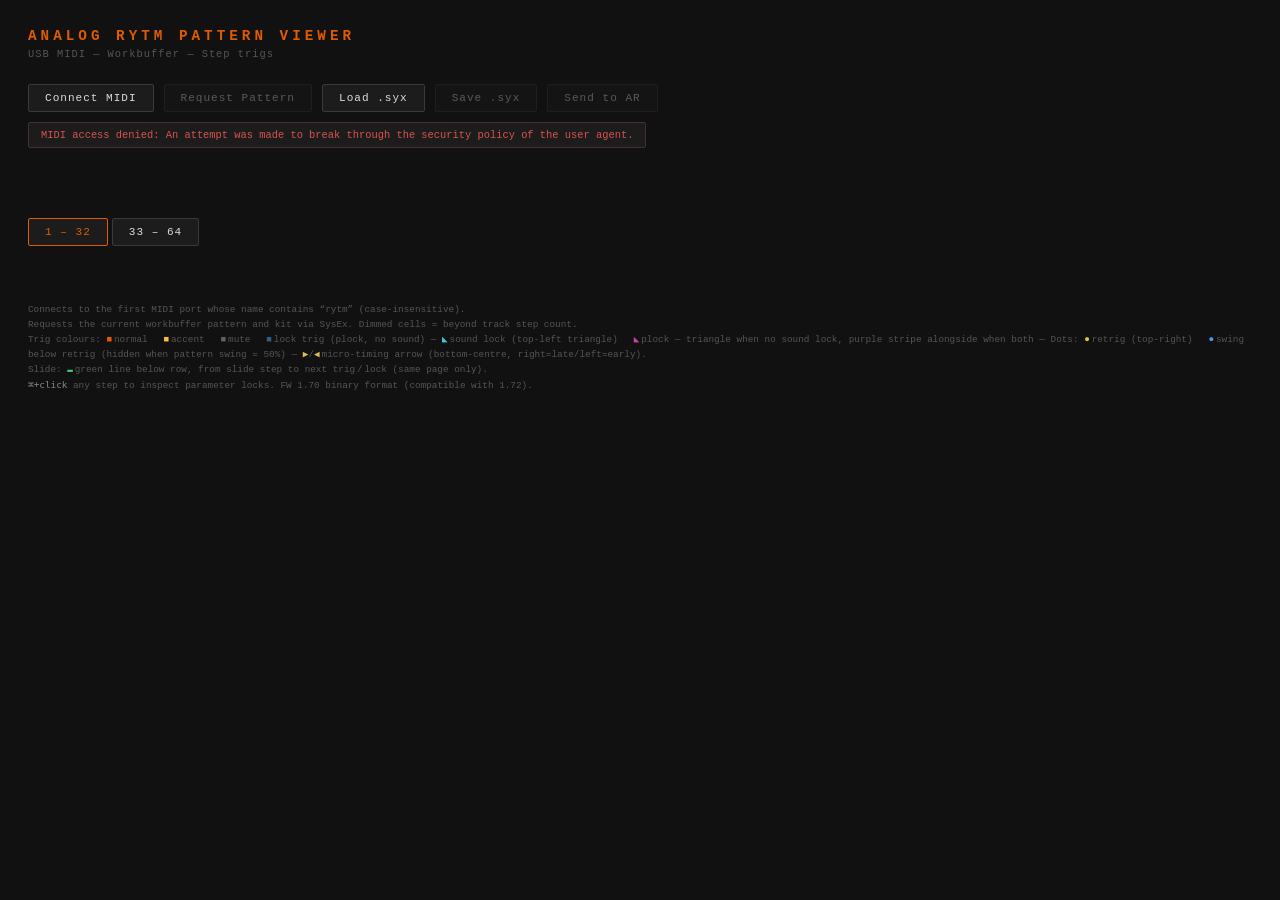
==== commit 10528a81: "Add machine-specific parameter types: enums, decimals, freq, inf127 - Generalize tunLimited to MACHI" ====
--- a/pattern_viewer.html
+++ b/pattern_viewer.html
@@ -793,22 +793,59 @@
       32: new Set([3,7]),        // SY Raw: P4=DET, P8=BAL
     };
 
-    // Machines where TUN range is limited to -32..+32 (raw 32-96) instead of full -64..+63
-    // BD, SD, RS machines (except RS Classic which has T1 not TUN)
-    const MACHINE_TUN_LIMITED = new Set([
-      0, 1,           // BD Hard, BD Classic
-      2, 3,           // SD Hard, SD Classic
-      4,              // RS Hard
-      13, 14,         // BD FM, SD FM
-      21, 22, 23,     // BD Plastic, BD Silky, SD Natural
-      26,             // BD Sharp
-      30, 31,         // BD Acoustic, SD Acoustic
-    ]);
+    // Machine-specific decimal (coarse+fine) params
+    // machineType → { plockIdx: halfRange }  (display: -halfRange.00 .. +halfRange.00)
+    // TUN (plock 1) uses halfRange from here; other params keyed by their plock index
+    const MACHINE_DECIMAL = {
+      0:  { 1: 32 },               // BD Hard: TUN
+      1:  { 1: 32 },               // BD Classic: TUN
+      2:  { 1: 32 },               // SD Hard: TUN
+      3:  { 1: 32 },               // SD Classic: TUN
+      4:  { 1: 32 },               // RS Hard: TUN
+      5:  { 1: 32, 4: 32 },        // RS Classic: T1=P2(idx1), T2=P5(idx4) both ±32
+      13: { 1: 32, 7: 32 },        // BD FM: TUN, FMT=P8(idx7)
+      14: { 1: 32, 3: 32 },        // SD FM: TUN, FMT=P4(idx3)
+      21: { 1: 32 },               // BD Plastic: TUN
+      22: { 1: 32 },               // BD Silky: TUN
+      23: { 1: 32 },               // SD Natural: TUN
+      26: { 1: 32 },               // BD Sharp: TUN
+      28: { 3: 16 },               // SY Dual VCO: DET=P4(idx3) ±16
+      29: { 1: 24 },               // SY Chip: TUN ±24
+      30: { 1: 32 },               // BD Acoustic: TUN
+      31: { 1: 24 },               // SD Acoustic: TUN ±24
+      32: { 1: 24, 3: 24 },        // SY Raw: TUN ±24, DET=P4(idx3) ±24
+    };
+
+    // Machine-specific inf127 params (value 127 = ∞)
+    // machineType → Set of plock indices (0-7)
+    const MACHINE_INF127 = {
+      28: new Set([2, 4]),          // SY Dual VCO: DEC1=P3(idx2), DEC2=P5(idx4)
+      29: new Set([2]),             // SY Chip: DCY=P3(idx2)
+      32: new Set([2]),             // SY Raw: DCY=P3(idx2)
+    };
+
+    // Machine-specific frequency params (coarse*128 + fine = Hz, range 0-16256)
+    // machineType → Set of plock indices
+    const MACHINE_FREQ = {
+      33: new Set([1, 3, 4, 5, 6, 7]),  // HH Lab: OSC1-OSC6 (P2,P4,P5,P6,P7,P8)
+    };
 
     // Machine-specific enum params
     // machineType → { plockIdx: string[] }
     const MACHINE_ENUMS = {
-      25: { 3: ['A','B','C','D'] },  // CY Ride: P4=TYP
+      0:  { 6: ['sin','asin','tri'] },  // BD Hard: P7=WAV
+      1:  { 6: ['sin','asin','tri'],    // BD Classic: P7=WAV
+            7: ['OFF','Tic',
+                'A1','B1','C1','D1','E1',
+                'A2','B2','C2','D2','E2',
+                'A3','B3','C3','D3','E3',
+                'A4','B4','C4','D4','E4',
+                'A5','B5','C5','D5','E5'] },  // BD Classic: P8=TRA
+      7:  { 5: ['1','2','3'] },          // BT Classic: P6=SNP
+      16: { 7: ['POS','NEG'] },         // UT Impulse: P8=POL
+      21: { 3: ['A','B'] },             // BD Plastic: P4=TYP
+      24: { 5: ['OFF','ON'] },          // HH Basic: P6=RST
+      25: { 3: ['A','B','C','D'] },     // CY Ride: P4=TYP
       26: { 6: ['sinA','sinB','asinA','asinB','triA','triB','ssawA','ssawB','sawA','sawB','sqrA','sqrB'] },  // BD Sharp: P7=WAV
       29: {
         6: ['sin','asin','tri','ssaw','saw','sqr','noise',
@@ -822,8 +859,8 @@
             '6.25Hz','7.5Hz','10Hz','12.5Hz','15Hz','20Hz','25Hz','30Hz',
             '40Hz','50Hz','60Hz','75Hz','100Hz','120Hz','150Hz','180Hz',
             '200Hz','240Hz','250Hz','300Hz','350Hz','360Hz','400Hz','420Hz',
-            '480Hz','240.5Hz','200.5Hz','150.5Hz','120.5Hz','100.5Hz',
-            '60.5Hz','50.5Hz','30.5Hz','25.5Hz'],  // SY Chip: P8=SPD
+            '480Hz','240S','200S','150S','120S','100S',
+            '60S','50S','30S','25S'],  // SY Chip: P8=SPD (S = single shot)
       },
       30: { 6: ['sinA','sinB','asinA','asinB','triA','triB','ssawA','ssawB','sawA','sawB','sqrA','sqrB'] },  // BD Acoustic: P7=WAV
       32: {
@@ -2519,15 +2556,24 @@
         let isBipolar = info.bipolar;
 
         // For SRC params, check machine-specific overrides
-        let tunLimited = false;
+        let decimalHR = null;  // halfRange for decimal (coarse+fine) params
+        let machInf127 = false;
+        let isFreqParam = false;  // coarse*128+fine = Hz (HH Lab)
         if (secKey === 'SRC' && pt <= 0x07 && machineType !== null && machineType !== undefined) {
           if (MACHINE_ENUMS[machineType]?.[pt]) enumArr = MACHINE_ENUMS[machineType][pt];
           if (MACHINE_BIPOLAR[machineType]?.has(pt)) isBipolar = true;
-          // TUN is always bipolar (64 = center)
-          if (lbl === 'TUN') {
-            isBipolar = true;
-            if (MACHINE_TUN_LIMITED.has(machineType)) tunLimited = true;
+          // Decimal coarse+fine params
+          const decCfg = MACHINE_DECIMAL[machineType];
+          if (decCfg && decCfg[pt] !== undefined) {
+            decimalHR = decCfg[pt];
+            isBipolar = true;  // decimal params are always bipolar
           }
+          // Frequency params (coarse*128 + fine)
+          if (MACHINE_FREQ[machineType]?.has(pt)) isFreqParam = true;
+          // TUN is always bipolar even if not decimal
+          if (lbl === 'TUN') isBipolar = true;
+          // Machine-specific inf127
+          if (MACHINE_INF127[machineType]?.has(pt)) machInf127 = true;
         }
 
         let displayFn, pMin = 0, pMax = 128, snap, snapR;
@@ -2535,17 +2581,25 @@
           const enumLen = enumArr.length;
           displayFn = (v) => v >= enumLen ? 'TRK' : (enumArr[v] ?? String(v));
           pMax = enumLen;  // 0..(len-1) for values, len=TRK
+        } else if (machInf127) {
+          // Machine-specific inf127 (SY Dual VCO DEC1/DEC2, SY Chip DCY, SY Raw DCY)
+          displayFn = (v) => v >= 128 ? 'TRK' : v === 127 ? '\u221E' : String(v);
+        } else if (isFreqParam) {
+          // Frequency param: slider 0-16256 Hz (coarse*128+fine), +1 for TRK
+          pMin = 0; pMax = 16257;
+          displayFn = (v) => v >= 16256 ? 'TRK' : v + 'Hz';
         } else if (isBipolar) {
-          if (tunLimited) {
-            // BD/SD/RS TUN: half-step slider (0.50 resolution)
-            // Slider: 0=-32.00, 64=0.00, 128=+32.00, 129=TRK
-            pMin = 0; pMax = 129;
+          if (decimalHR !== null) {
+            // Decimal coarse+fine param: half-step slider (0.50 resolution)
+            const hr = decimalHR;
+            const sliderHalf = hr * 2;  // number of slider positions each side of center
+            pMin = 0; pMax = sliderHalf * 2 + 1;  // +1 for TRK
             displayFn = (v) => {
-              if (v >= 129) return 'TRK';
-              const d = (v - 64) * 0.50;
+              if (v >= sliderHalf * 2) return 'TRK';
+              const d = (v - sliderHalf) * 0.50;
               return (d >= 0 ? '+' : '') + d.toFixed(2);
             };
-            snap = 64; snapR = 3;
+            snap = sliderHalf; snapR = 3;
           } else {
             displayFn = (v) => {
               if (v >= 128) return 'TRK';
@@ -2585,20 +2639,39 @@
           sliderInitVal = plInitVal >= 128 ? 0    : (LFO_DEST_ID_TO_UI.get(plInitVal) ?? 0);
         }
 
-        // For tunLimited, convert coarse+fine to half-step slider value
-        if (tunLimited) {
+        // For freq params, convert coarse*128+fine to Hz slider value
+        if (isFreqParam) {
           const fineArr = plockFineValues && plockFineValues[t].get(pt);
           const fineVal = (fineArr && locked) ? fineArr[s] : 0xFF;
           const fine = (fineVal !== 0xFF) ? fineVal : 0;
           if (locked) {
-            // Convert coarse+fine → half-step: round((coarse-64 + fine/128) / 0.50) + 64
-            sliderRawVal = Math.round(((plVal - 64) + fine / 128) / 0.50) + 64;
+            sliderRawVal = plVal * 128 + fine;
           } else {
-            sliderRawVal = pMax;  // 129 = TRK
+            sliderRawVal = pMax;  // TRK
+          }
+          const defFine = poolSound && info.sndOff + 1 < poolSound.length
+            ? poolSound[info.sndOff + 1]
+            : (getKitDefault(t, info.sndOff + 1) ?? 0);
+          sliderInitVal = locked ? sliderRawVal : (plInitVal * 128 + (defFine >> 1));
+        }
+
+        // For decimal params, convert coarse+fine to half-step slider value
+        if (decimalHR !== null) {
+          const hr = decimalHR;
+          const sliderCenter = hr * 2;  // slider midpoint
+          const fineArr = plockFineValues && plockFineValues[t].get(pt);
+          const fineVal = (fineArr && locked) ? fineArr[s] : 0xFF;
+          const fine = (fineVal !== 0xFF) ? fineVal : 0;
+          if (locked) {
+            // Convert coarse+fine → half-step: round((coarse-64 + fine/128) / 0.50) + sliderCenter
+            sliderRawVal = Math.round(((plVal - 64) + fine / 128) / 0.50) + sliderCenter;
+          } else {
+            sliderRawVal = pMax;  // TRK
           }
           // Kit default is coarse only (no fine)
-          const kitCoarse = (plInitVal >= 32 && plInitVal <= 96) ? plInitVal : 64;
-          sliderInitVal = locked ? sliderRawVal : (kitCoarse - 32) * 2;
+          const coarseMin = 64 - hr;
+          const kitCoarse = (plInitVal >= coarseMin && plInitVal <= 64 + hr) ? plInitVal : 64;
+          sliderInitVal = locked ? sliderRawVal : (kitCoarse - coarseMin) * 2;
         }
 
         let onChange;
@@ -2607,17 +2680,38 @@
             writePlock(t, ptCapture, s, v >= pMax ? 0xFF : LFO_DEST_UI_IDS[v]);
             refreshAfterEdit();
           };
-        } else if (tunLimited) {
+        } else if (isFreqParam) {
           onChange = (v) => {
-            if (v >= 129) {
+            if (v >= 16256) {
+              clearPlockFine(t, ptCapture, s);
+              writePlock(t, ptCapture, s, 0xFF);
+            } else {
+              const coarse = Math.min(127, Math.floor(v / 128));
+              const fine   = Math.min(127, v - coarse * 128);
+              writePlock(t, ptCapture, s, coarse);
+              if (fine > 0) {
+                writePlockFine(t, ptCapture, s, fine);
+              } else {
+                clearPlockFine(t, ptCapture, s);
+              }
+            }
+            refreshAfterEdit();
+          };
+        } else if (decimalHR !== null) {
+          const hr = decimalHR;
+          const sliderCenter = hr * 2;
+          const coarseMin = 64 - hr;
+          const coarseMax = 64 + hr;
+          onChange = (v) => {
+            if (v >= sliderCenter * 2) {
               // TRK: clear both coarse and fine
               clearPlockFine(t, ptCapture, s);
               writePlock(t, ptCapture, s, 0xFF);
             } else {
               // v is in half-step domain (may be float from number input).
-              // Convert to coarse (32-96) + fine (0-127).
-              const halfV  = v / 2;                                   // 0-64
-              const coarse = Math.min(96, 32 + Math.floor(halfV));
+              // Convert to coarse + fine (0-127).
+              const halfV  = v / 2;
+              const coarse = Math.min(coarseMax, coarseMin + Math.floor(halfV));
               const fine   = Math.min(127, Math.round((halfV - Math.floor(halfV)) * 128));
               writePlock(t, ptCapture, s, coarse);
               if (fine > 0) {
@@ -2641,18 +2735,32 @@
         };
         if (snap !== undefined) { opts.snap = snap; opts.snapR = snapR; }
 
-        // For tunLimited: number input shows/accepts display-unit decimals
-        if (tunLimited) {
-          opts.numDisplay = (v) => v >= 129 ? '' : ((v - 64) * 0.50).toFixed(2);
+        // For freq params: number input shows/accepts Hz integers
+        if (isFreqParam) {
+          opts.numDisplay = (v) => v >= 16256 ? '' : String(v);
+          opts.numParse = (str) => {
+            const f = parseInt(str, 10);
+            if (isNaN(f)) return null;
+            return Math.max(0, Math.min(16256, f));
+          };
+          opts.numStep = '1';
+          opts.numMin = 0;
+          opts.numMax = 16256;
+        }
+
+        // For decimal params: number input shows/accepts display-unit decimals
+        if (decimalHR !== null) {
+          const hr = decimalHR;
+          const sliderCenter = hr * 2;
+          opts.numDisplay = (v) => v >= sliderCenter * 2 ? '' : ((v - sliderCenter) * 0.50).toFixed(2);
           opts.numParse = (str) => {
             const f = parseFloat(str);
             if (isNaN(f)) return null;
-            // Return float slider value — onChange handles sub-half-step precision
-            return Math.max(-32, Math.min(32, f)) / 0.50 + 64;
+            return Math.max(-hr, Math.min(hr, f)) / 0.50 + sliderCenter;
           };
           opts.numStep = '0.01';
-          opts.numMin = -32;
-          opts.numMax = 32;
+          opts.numMin = -hr;
+          opts.numMax = hr;
         }
 
         const showInput = typeof displayVal === 'number'
@@ -2660,8 +2768,24 @@
           : displayVal;
         let showVal;
 
-        // For tunLimited: compute showVal from actual coarse+fine data
-        if (tunLimited) {
+        // For freq params: compute showVal from actual coarse+fine data
+        if (isFreqParam) {
+          if (locked) {
+            const fineArr = plockFineValues && plockFineValues[t].get(pt);
+            const fineVal = fineArr ? fineArr[s] : 0xFF;
+            const fine = (fineVal !== 0xFF) ? fineVal : 0;
+            showVal = (plVal * 128 + fine) + 'Hz';
+          } else if (kitDef !== null) {
+            const defFine = poolSound && info.sndOff + 1 < poolSound.length
+              ? poolSound[info.sndOff + 1]
+              : (getKitDefault(t, info.sndOff + 1) ?? 0);
+            showVal = (kitDef * 128 + (defFine >> 1)) + 'Hz';  // s_u16_t: hi=byte[0], lo<<1=byte[1]
+          } else {
+            showVal = '?';
+          }
+        // For decimal params: compute showVal from actual coarse+fine data
+        } else if (decimalHR !== null) {
+          const coarseMin = 64 - decimalHR;
           if (locked) {
             const fineArr = plockFineValues && plockFineValues[t].get(pt);
             const fineVal = fineArr ? fineArr[s] : 0xFF;
@@ -2669,7 +2793,7 @@
             const d = (plVal - 64) + fine / 128;
             showVal = (d >= 0 ? '+' : '') + d.toFixed(2);
           } else if (kitDef !== null) {
-            showVal = displayFn((kitDef - 32) * 2);  // coarse-only kit default
+            showVal = displayFn((kitDef - coarseMin) * 2);  // coarse-only kit default
           } else {
             showVal = '?';
           }
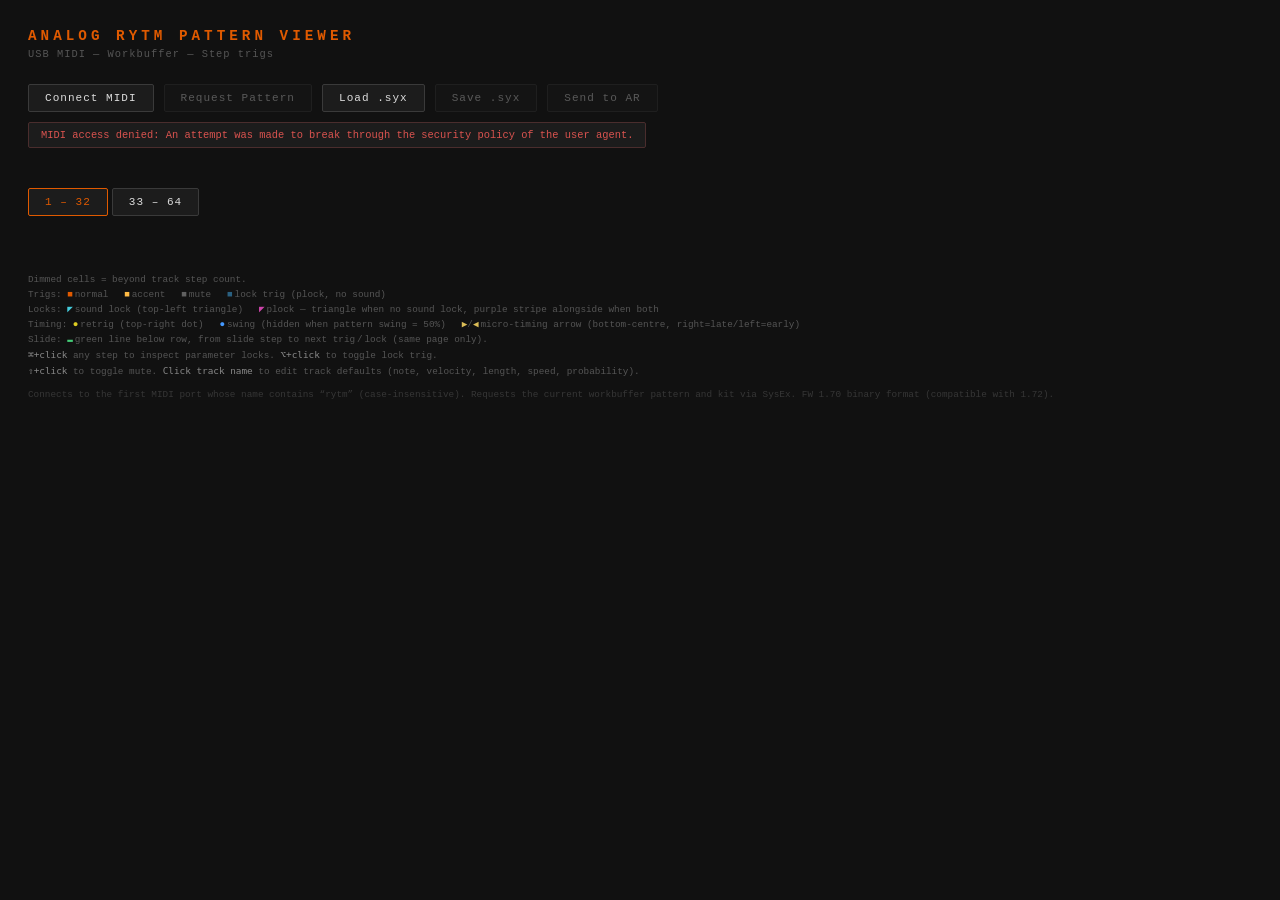
==== commit c899289c: "Add FX track support (track 13): Delay, Reverb, Distortion, Compressor, FX LFO FX track uses a compl" ====
--- a/pattern_viewer.html
+++ b/pattern_viewer.html
@@ -80,7 +80,6 @@
     #status.err { color: #d9534f; border-color: #4a2d2d; }
 
     #port-info {
-      font-size: 0.75em;
       color: var(--muted);
       margin-bottom: 20px;
       min-height: 1em;
@@ -102,6 +101,34 @@
       color: var(--fg); font-family: inherit; font-size: 1em;
       padding: 1px 3px; outline: none; border-radius: 1px;
     }
+    #pattern-meta .meta-arrow {
+      cursor: pointer; user-select: none; padding: 0 2px;
+      color: #777; font-size: 0.75em; vertical-align: middle;
+    }
+    #pattern-meta .meta-arrow:hover { color: var(--accent); }
+    #pattern-meta .meta-line { display: block; }
+    #pattern-meta .meta-line > span { display: inline-block; min-width: 130px; }
+    #pattern-meta .meta-line > span:first-child { min-width: 185px; }
+    #pattern-meta .meta-suffix { color: var(--muted); }
+    #pattern-meta .meta-val { display: inline-block; min-width: 24px; text-align: left; }
+    #pattern-meta .meta-slider {
+      -webkit-appearance: none; appearance: none;
+      width: 40px; height: 4px; background: #333; border-radius: 2px;
+      outline: none; vertical-align: middle; margin: 0 2px; cursor: pointer;
+    }
+    #pattern-meta .meta-slider::-webkit-slider-thumb {
+      -webkit-appearance: none; width: 10px; height: 10px;
+      background: var(--accent); border-radius: 50%; cursor: pointer;
+    }
+    .track-settings-panel .ts-separator {
+      width: 1px; height: 1em; background: var(--border); margin: 0 4px;
+    }
+    .track-settings-panel .ts-arrow {
+      cursor: pointer; user-select: none; padding: 0 1px;
+      color: #777; font-size: 0.7em; vertical-align: middle;
+    }
+    .track-settings-panel .ts-arrow:hover { color: var(--accent); }
+    .track-settings-panel .ts-suffix { color: var(--muted); font-size: 0.85em; }
 
     /* Grid */
     #grid-wrap { overflow-x: auto; padding-bottom: 8px; }
@@ -125,6 +152,10 @@
       gap: var(--group-gap);
     }
     .ruler-group {
+      display: flex;
+      gap: 6px;
+    }
+    .ruler-beat {
       display: flex;
       gap: var(--step-gap);
     }
@@ -219,7 +250,7 @@
     }
     .step-group {
       display: flex;
-      gap: var(--step-gap);
+      gap: 6px;
     }
 
     .step {
@@ -251,7 +282,11 @@
     }
     /* Steps beyond track length are dimmed */
     .step.inactive {
-      opacity: 0.2;
+      opacity: 0.08;
+    }
+    /* Trigs beyond track length: even darker to flag them */
+    .step.inactive.on, .step.inactive.lock-trig {
+      opacity: 0.04;
     }
     /* Trig modifier dots */
     .trig-dot {
@@ -319,9 +354,6 @@
       display: flex;
       gap: var(--step-gap);
       border-radius: 2px;
-    }
-    .beat-group.odd {
-      background: rgba(255, 255, 255, 0.035);
     }
     /* Note length bar — 2 px strip along step bottom, width ∝ note length */
     .note-len-bar {
@@ -570,7 +602,6 @@
     <div id="status">Not connected</div>
   </div>
 
-  <div id="port-info"></div>
   <div id="pattern-meta"></div>
 
   <div class="page-ctrl">
@@ -583,20 +614,29 @@
   </div>
 
   <div class="note">
-    Connects to the first MIDI port whose name contains &ldquo;rytm&rdquo; (case-insensitive).<br>
-    Requests the current workbuffer pattern and kit via SysEx. Dimmed cells = beyond track step count.<br>
-    Trig colours:
+    Dimmed cells = beyond track step count.<br>
+    Trigs:
       <span style="color:#e05a00">&#9632;</span>&thinsp;normal &ensp;
       <span style="color:#ffbb44">&#9632;</span>&thinsp;accent &ensp;
       <span style="color:#606060">&#9632;</span>&thinsp;mute &ensp;
-      <span style="color:#2a6080">&#9632;</span>&thinsp;lock trig (plock, no sound) &mdash;
-    <span style="color:#44ccdd">&#9699;</span>&thinsp;sound lock (top-left triangle) &ensp;
-      <span style="color:#cc44aa">&#9699;</span>&thinsp;plock — triangle when no sound lock, purple stripe alongside when both &mdash;
-    Dots: <span style="color:#ddcc22">&#9679;</span>&thinsp;retrig (top-right) &ensp;
-      <span style="color:#4499ff">&#9679;</span>&thinsp;swing below retrig (hidden when pattern swing = 50%) &mdash;
-    <span style="color:rgba(255,220,100,0.85)">&#9654;</span>/<span style="color:rgba(255,220,100,0.85)">&#9664;</span>&thinsp;micro-timing arrow (bottom-centre, right=late/left=early).<br>
+      <span style="color:#2a6080">&#9632;</span>&thinsp;lock trig (plock, no sound)<br>
+    Locks:
+      <span style="color:#44ccdd">&#9700;</span>&thinsp;sound lock (top-left triangle) &ensp;
+      <span style="color:#cc44aa">&#9700;</span>&thinsp;plock — triangle when no sound lock, purple stripe alongside when both<br>
+    Timing:
+      <span style="color:#ddcc22">&#9679;</span>&thinsp;retrig (top-right dot) &ensp;
+      <span style="white-space:nowrap"><span style="color:#4499ff">&#9679;</span>&thinsp;swing</span> (hidden when pattern swing = 50%) &ensp;
+      <span style="color:rgba(255,220,100,0.85)">&#9654;</span>/<span style="color:rgba(255,220,100,0.85)">&#9664;</span>&thinsp;micro-timing arrow (bottom-centre, right=late/left=early)<br>
     Slide: <span style="color:#44cc77">&#9644;</span>&thinsp;green line below row, from slide step to next trig&thinsp;/&thinsp;lock (same page only).<br>
-    <kbd style="color:#888">&#8984;+click</kbd> any step to inspect parameter locks. FW 1.70 binary format (compatible with 1.72).
+    <kbd style="color:#888">&#8984;+click</kbd> any step to inspect parameter locks.
+    <kbd style="color:#888">&#8997;+click</kbd> to toggle lock trig.<br>
+    <kbd style="color:#888">&#8679;+click</kbd> to toggle mute.
+    <kbd style="color:#888">Click track name</kbd> to edit track defaults (note, velocity, length, speed, probability).
+    <div style="margin-top:8px; opacity:0.55">
+      Connects to the first MIDI port whose name contains &ldquo;rytm&rdquo; (case-insensitive).
+      Requests the current workbuffer pattern and kit via SysEx. FW 1.70 binary format (compatible with 1.72).
+      <div id="port-info"></div>
+    </div>
   </div>
 
   <script>
@@ -653,9 +693,12 @@
     const NUM_PLOCK_SEQS             = 72;
 
     // Pattern-level metadata
-    const MASTER_LENGTH_OFFSET       = 0x3321;
+    const MASTER_LENGTH_OFFSET       = 0x3321;  // u16 LE, master length (0=INF, 1-128)
+    const MASTER_CHG_OFFSET          = 0x3323;  // u16 LE, master change length (1-128)
     const KIT_NUMBER_OFFSET          = 0x3325;
     const SWING_AMOUNT_OFFSET        = 0x3326;
+    const SCALE_MODE_OFFSET          = 0x3327;  // 0=normal, 1=advanced
+    const MASTER_SPEED_OFFSET        = 0x3328;  // 0=2x,1=3/2x,2=1x,3=3/4x,4=1/2x,5=1/4x,6=1/8x
     const BPM_MSB_OFFSET             = 0x332A;
     const BPM_LSB_OFFSET             = 0x332B;
 
@@ -730,7 +773,12 @@
     const FLT_TYPE_NAMES  = ['LP2','LP1','BP','HP1','HP2','BS','PK'];
     const LFO_WAV_NAMES   = ['TRI','SIN','SQR','SAW','EXP','RMP','RND'];
     const LFO_TRIG_NAMES  = ['FRE','TRG','HLD','ONE','HLF'];
-    const LFO_MUL_NAMES   = ['1','2','4','8','16','32','64','128','256','512','1k','2k'];
+    const LFO_MUL_NAMES   = [
+      '\u00D71','\u00D72','\u00D74','\u00D78','\u00D716','\u00D732',
+      '\u00D764','\u00D7128','\u00D7256','\u00D7512','\u00D71k','\u00D72k',
+      '\u00B71','\u00B72','\u00B74','\u00B78','\u00B716','\u00B732',
+      '\u00B764','\u00B7128','\u00B7256','\u00B7512','\u00B71k','\u00B72k',
+    ];
 
     // LFO destination names indexed by internal dest ID (0-41)
     const LFO_DEST_NAMES = [];
@@ -751,6 +799,39 @@
     LFO_DEST_NAMES[30] = 'A:PAN'; LFO_DEST_NAMES[31] = 'A:VOL';
     LFO_DEST_NAMES[32] = 'A:ACC';
     LFO_DEST_NAMES[41] = 'OFF';
+
+    // FX LFO destination names (indexed by FX-specific dest ID, 0-28 + 37=NONE)
+    const FX_LFO_DEST_NAMES = [];
+    FX_LFO_DEST_NAMES[0]  = 'DEL:TIM'; FX_LFO_DEST_NAMES[1]  = 'DEL:PP';
+    FX_LFO_DEST_NAMES[2]  = 'DEL:WID'; FX_LFO_DEST_NAMES[3]  = 'DEL:FB';
+    FX_LFO_DEST_NAMES[4]  = 'DEL:HPF'; FX_LFO_DEST_NAMES[5]  = 'DEL:LPF';
+    FX_LFO_DEST_NAMES[6]  = 'DEL:REV'; FX_LFO_DEST_NAMES[7]  = 'DEL:VOL';
+    FX_LFO_DEST_NAMES[8]  = 'DEL:DOV';
+    FX_LFO_DEST_NAMES[10] = 'REV:PRE'; FX_LFO_DEST_NAMES[11] = 'REV:DEC';
+    FX_LFO_DEST_NAMES[12] = 'REV:FRQ'; FX_LFO_DEST_NAMES[13] = 'REV:GAI';
+    FX_LFO_DEST_NAMES[14] = 'REV:HPF'; FX_LFO_DEST_NAMES[15] = 'REV:LPF';
+    FX_LFO_DEST_NAMES[16] = 'REV:VOL';
+    FX_LFO_DEST_NAMES[18] = 'DST:AMT'; FX_LFO_DEST_NAMES[19] = 'DST:SYM';
+    FX_LFO_DEST_NAMES[21] = 'CMP:THR'; FX_LFO_DEST_NAMES[22] = 'CMP:ATK';
+    FX_LFO_DEST_NAMES[23] = 'CMP:REL'; FX_LFO_DEST_NAMES[24] = 'CMP:RAT';
+    FX_LFO_DEST_NAMES[25] = 'CMP:SEQ'; FX_LFO_DEST_NAMES[26] = 'CMP:GAI';
+    FX_LFO_DEST_NAMES[27] = 'CMP:MIX'; FX_LFO_DEST_NAMES[28] = 'CMP:VOL';
+    FX_LFO_DEST_NAMES[37] = 'NONE';
+
+    // FX LFO destinations in hardware UI order
+    const FX_LFO_DEST_UI_IDS = [
+      37,                              // NONE
+      0, 1, 2, 3, 4, 5, 6, 7, 8,      // DEL params
+      10, 11, 12, 13, 14, 15, 16,      // REV params
+      18, 19,                           // DST params
+      21, 22, 23, 24, 25, 26, 27, 28   // CMP params
+    ];
+    const FX_LFO_DEST_ID_TO_UI = new Map();
+    FX_LFO_DEST_UI_IDS.forEach((id, idx) => FX_LFO_DEST_ID_TO_UI.set(id, idx));
+
+    function fxLfoDestName(v) {
+      return FX_LFO_DEST_NAMES[v] ?? String(v);
+    }
 
     // Valid LFO destinations in hardware UI order (from ar_sound_lfo_dest_ids_ui)
     const LFO_DEST_UI_IDS = [
@@ -809,9 +890,9 @@
       22: { 1: 32 },               // BD Silky: TUN
       23: { 1: 32 },               // SD Natural: TUN
       26: { 1: 32 },               // BD Sharp: TUN
-      28: { 3: 16 },               // SY Dual VCO: DET=P4(idx3) ±16
+      28: { 1: 32, 3: 16 },        // SY Dual VCO: TUN ±32, DET=P4(idx3) ±16
       29: { 1: 24 },               // SY Chip: TUN ±24
-      30: { 1: 32 },               // BD Acoustic: TUN
+      30: { 1: 24 },               // BD Acoustic: TUN ±24
       31: { 1: 24 },               // SD Acoustic: TUN ±24
       32: { 1: 24, 3: 24 },        // SY Raw: TUN ±24, DET=P4(idx3) ±24
     };
@@ -862,6 +943,20 @@
             '480Hz','240S','200S','150S','120S','100S',
             '60S','50S','30S','25S'],  // SY Chip: P8=SPD (S = single shot)
       },
+      28: { 7: (() => {  // SY Dual VCO: P8=CFG (80 values)
+            // 4 modes × 2 osc1 × 5 osc2 × 2 reset = 80
+            // Order: reset toggles each step, then osc2, then osc1, then mode
+            const modes = ['+','R','F','RF'];
+            const osc1  = ['sin','ssaw'];
+            const osc2  = ['sin','sksin','tri','ssaw','saw'];
+            const arr = [];
+            for (const m of modes)
+              for (const o1 of osc1)
+                for (const o2 of osc2)
+                  for (const r of ['','R'])
+                    arr.push(m + ' ' + o1 + '.' + o2 + (r ? '\u0332' : ''));
+            return arr;
+          })() },
       30: { 6: ['sinA','sinB','asinA','asinB','triA','triB','ssawA','ssawB','sawA','sawB','sqrA','sqrB'] },  // BD Acoustic: P7=WAV
       32: {
         5: ['sin','asin','tri','ssaw','asaw','saw','ring'],      // SY Raw: P6=WAV1
@@ -924,6 +1019,66 @@
       'FLTR': [0x10, 0x12, 0x11, 0x13, 0x14, 0x15, 0x16, 0x17],
     };
 
+    // ─── FX track parameter info ──────────────────────────────────────────────
+    // FX plock type n → kit offset 0x07CA + n*2 (each param is 1 byte + 1 pad)
+    const FX_KIT_BASE = 0x07CA;
+
+    // Compressor enum labels
+    const COMP_ATK_NAMES = ['0.03','0.1','0.3','1','3','10','30'];
+    const COMP_REL_NAMES = ['0.1','0.2','0.4','0.6','1','2','A1','A2'];
+    const COMP_RAT_NAMES = ['1:2','1:4','1:8','MAX'];
+
+    const FX_PLOCK_INFO = {
+      // DELAY (plock types 0-7)
+      0:  { sec:'DELAY',  lbl:'TIME', kitOff:0x07CA, noteLen:true },
+      1:  { sec:'DELAY',  lbl:'PP',   kitOff:0x07CC, enum:['OFF','ON'] },
+      2:  { sec:'DELAY',  lbl:'WID',  kitOff:0x07CE, bipolar:true },
+      3:  { sec:'DELAY',  lbl:'FB',   kitOff:0x07D0, pct200:true },
+      4:  { sec:'DELAY',  lbl:'HPF',  kitOff:0x07D2 },
+      5:  { sec:'DELAY',  lbl:'LPF',  kitOff:0x07D4 },
+      6:  { sec:'DELAY',  lbl:'REV',  kitOff:0x07D6 },
+      7:  { sec:'DELAY',  lbl:'VOL',  kitOff:0x07D8 },
+      // DISTORTION (plock types 8,9,17,18,19)
+      8:  { sec:'DIST',   lbl:'DOV',  kitOff:0x07DA },
+      9:  { sec:'DIST',   lbl:'DEL',  kitOff:0x07DC, enum:['PRE','POST'] },
+      17: { sec:'DIST',   lbl:'REV',  kitOff:0x07EC, enum:['PRE','POST'] },
+      18: { sec:'DIST',   lbl:'AMT',  kitOff:0x07EE },
+      19: { sec:'DIST',   lbl:'SYM',  kitOff:0x07F0, bipolar:true },
+      // REVERB (plock types 10-16)
+      10: { sec:'REVERB', lbl:'PRE',  kitOff:0x07DE },
+      11: { sec:'REVERB', lbl:'DEC',  kitOff:0x07E0, inf127:true },
+      12: { sec:'REVERB', lbl:'FRQ',  kitOff:0x07E2 },
+      13: { sec:'REVERB', lbl:'GAI',  kitOff:0x07E4, bipolar:true },
+      14: { sec:'REVERB', lbl:'HPF',  kitOff:0x07E6 },
+      15: { sec:'REVERB', lbl:'LPF',  kitOff:0x07E8 },
+      16: { sec:'REVERB', lbl:'VOL',  kitOff:0x07EA },
+      // COMPRESSOR (plock types 21-28)
+      21: { sec:'COMP',   lbl:'THR',  kitOff:0x07F4 },
+      22: { sec:'COMP',   lbl:'ATK',  kitOff:0x07F6, enum:COMP_ATK_NAMES },
+      23: { sec:'COMP',   lbl:'REL',  kitOff:0x07F8, enum:COMP_REL_NAMES },
+      24: { sec:'COMP',   lbl:'RAT',  kitOff:0x07FA, enum:COMP_RAT_NAMES },
+      25: { sec:'COMP',   lbl:'SEQ',  kitOff:0x07FC, enum:['OFF','LPF','HPF','HIT'] },
+      26: { sec:'COMP',   lbl:'MUP',  kitOff:0x07FE },
+      27: { sec:'COMP',   lbl:'MIX',  kitOff:0x0800 },
+      28: { sec:'COMP',   lbl:'VOL',  kitOff:0x0802 },
+      // FX LFO (plock types 29-36)
+      29: { sec:'FX_LFO', lbl:'SPD',  kitOff:0x0804, bipolar:true },
+      30: { sec:'FX_LFO', lbl:'MUL',  kitOff:0x0806, enum:LFO_MUL_NAMES },
+      31: { sec:'FX_LFO', lbl:'FAD',  kitOff:0x0808, bipolar:true },
+      32: { sec:'FX_LFO', lbl:'DST',  kitOff:0x080A, fxLfoDest:true },
+      33: { sec:'FX_LFO', lbl:'WAV',  kitOff:0x080C, enum:LFO_WAV_NAMES },
+      34: { sec:'FX_LFO', lbl:'SPH',  kitOff:0x080E, lfoPhase:true },
+      35: { sec:'FX_LFO', lbl:'MOD',  kitOff:0x0810, enum:LFO_TRIG_NAMES },
+      36: { sec:'FX_LFO', lbl:'DEP',  kitOff:0x0812, bipolar:true },
+    };
+
+    const FX_SECTION_KEYS = ['DELAY','REVERB','DIST','COMP','FX_LFO'];
+
+    // DIST display order: AMT, SYM, DOV, DEL, REV (matching AR screen)
+    const FX_SECTION_ORDER = {
+      'DIST': [18, 19, 8, 9, 17],
+    };
+
     // Retrig rate labels: index 0-16, matching AR display (0=1/1, 16=1/80)
     const RETRIG_RATE_LABELS = [
       '1/1','1/2','1/3','1/4','1/5','1/6','1/8','1/10',
@@ -938,6 +1093,7 @@
       '1ST','!1ST','1:2','2:2','1:3','2:3','3:3','1:4','2:4','3:4','4:4',
       '1:5','2:5','3:5','4:5','5:5','1:6','2:6','3:6','4:6','5:6','6:6',
       '1:7','2:7','3:7','4:7','5:7','6:7','7:7',
+      '1:8','2:8','3:8','4:8','5:8','6:8','7:8','8:8',
     ];
 
     // ─── State ────────────────────────────────────────────────────────────────
@@ -1205,11 +1361,9 @@
         try { raw = decodeSysex7to8(syx); } catch (e) { return; }
         lastKit = raw;
         lastKitSyx = syx.slice();
-        // Re-render open panel if any to update kit defaults
-        if (openPanel) {
-          const { t, s } = openPanel;
-          openPanel.el.replaceWith(buildStepPanel(t, s));
-          openPanel.el = gridEl.querySelector('.step-panel');
+        // Re-render grid to show machine names, and update open panels
+        if (lastRaw) {
+          renderGrid(lastRaw, stepPage);
         }
         return;
       }
@@ -1505,8 +1659,36 @@
       const stepOffset = page * 32;
 
       const swingAmount = (raw.length > SWING_AMOUNT_OFFSET) ? raw[SWING_AMOUNT_OFFSET] : 0;
+      const gridScaleMode = raw.length > SCALE_MODE_OFFSET ? raw[SCALE_MODE_OFFSET] : 0;
+      // In normal mode, master length governs all tracks (per-track values are ignored)
+      const gridMasterLenRaw = raw.length > MASTER_LENGTH_OFFSET + 1
+        ? (raw[MASTER_LENGTH_OFFSET] << 8) | raw[MASTER_LENGTH_OFFSET + 1] : 1;
+      // Effective master step count: 0=1024, 1=INF → treat both as 64 for grid; else min(val,64)
+      const gridMasterSteps = (gridMasterLenRaw === 0 || gridMasterLenRaw === 1)
+        ? 64 : Math.min(gridMasterLenRaw, 64);
 
       const plockMap = parsePlocks(raw);
+
+      // Compute max effective steps across all tracks for page button state
+      let maxSteps = 0;
+      for (let t = 0; t < AR_NUM_TRACKS; t++) {
+        const ns = gridScaleMode
+          ? raw[4 + t * TRACK_V5_SZ + NUM_STEPS_OFFSET]
+          : gridMasterSteps;
+        maxSteps = Math.max(maxSteps, ns);
+      }
+      const page1Avail = maxSteps > 32;
+      btnPage1.disabled = !page1Avail;
+      btnPage1.style.opacity = page1Avail ? '' : '0.3';
+      btnPage1.style.pointerEvents = page1Avail ? '' : 'none';
+      // If viewing page 2 but no longer needed, switch to page 1
+      if (!page1Avail && page === 1) {
+        stepPage = 0;
+        btnPage0.classList.add('active');
+        btnPage1.classList.remove('active');
+        renderGrid(raw, 0);
+        return;
+      }
 
       function stepCenterX(pageIdx) {
         const g = Math.floor(pageIdx / GROUP_SZ);
@@ -1526,12 +1708,17 @@
       for (let g = 0; g < GROUPS; g++) {
         const grp = document.createElement('div');
         grp.className = 'ruler-group';
-        for (let s = 0; s < GROUP_SZ; s++) {
-          const n = document.createElement('div');
-          n.className = 'ruler-num';
-          const stepNum = stepOffset + g * GROUP_SZ + s + 1;
-          if (stepNum % 4 === 1) n.textContent = stepNum;
-          grp.appendChild(n);
+        for (let b = 0; b < GROUP_SZ / 4; b++) {
+          const beat = document.createElement('div');
+          beat.className = 'ruler-beat';
+          for (let s = 0; s < 4; s++) {
+            const n = document.createElement('div');
+            n.className = 'ruler-num';
+            const stepNum = stepOffset + g * GROUP_SZ + b * 4 + s + 1;
+            if (stepNum % 4 === 1) n.textContent = stepNum;
+            beat.appendChild(n);
+          }
+          grp.appendChild(beat);
         }
         rulerGroups.appendChild(grp);
       }
@@ -1542,11 +1729,12 @@
       for (let t = 0; t < AR_NUM_TRACKS; t++) {
         const trackBase = 4 + t * TRACK_V5_SZ;
         const trigBits  = raw.subarray(trackBase + TRIG_BITS_OFFSET, trackBase + 112);
-        const numSteps  = raw[trackBase + NUM_STEPS_OFFSET];
+        const numSteps  = gridScaleMode ? raw[trackBase + NUM_STEPS_OFFSET] : gridMasterSteps;
 
         const row = document.createElement('div');
         row.className = 'track-row';
         row.dataset.track = t;
+        if (t === 12) row.style.marginTop = '10px';
 
         // ── Label ──
         const label = document.createElement('div');
@@ -1591,7 +1779,7 @@
 
           for (let b = 0; b < GROUP_SZ / BEAT_SZ; b++) {
             const beat = document.createElement('div');
-            beat.className = 'beat-group' + (b % 2 ? ' odd' : '');
+            beat.className = 'beat-group' + (b % 2 ? ' odd' : ' even');
 
             for (let s = 0; s < BEAT_SZ; s++) {
             const pageIdx  = g * GROUP_SZ + b * BEAT_SZ + s;
@@ -1623,10 +1811,13 @@
             const sndLock  = lastRaw[trackBase + SOUND_LOCK_OFFSET + stepIdx];
             const hasSoundLock = !beyond && sndLock !== 0xFF;
 
-            // AR shows a lock-trig when ENABLE is set but SYN and SMP are
-            // both switched off, regardless of ENV/LFO state.
-            const synSmpOff  = (flags & (AR_TRIG_SYN_PL_SW | AR_TRIG_SMP_PL_SW)) === 0;
-            const isLockTrig = !beyond && isOn && synSmpOff;
+            // AR lock-trig: ENABLE set with SYN+SMP p-lock enabled (PL_EN)
+            // and their switch state OFF (PL_SW=0).  When PL_EN is not set,
+            // the AR uses the track default (SYN/SMP ON) regardless of PL_SW.
+            const SYN_SMP_EN = AR_TRIG_SYN_PL_EN | AR_TRIG_SMP_PL_EN;
+            const isLockTrig = !beyond && isOn &&
+              (flags & SYN_SMP_EN) === SYN_SMP_EN &&
+              (flags & (AR_TRIG_SYN_PL_SW | AR_TRIG_SMP_PL_SW)) === 0;
 
             if (!beyond) {
               if (isOn || isLockTrig) activeSteps[pageIdx] = true;
@@ -1734,14 +1925,17 @@
 
               if (e.altKey) {
                 // Alt+click → toggle lock trig
+                const SYN_SMP_EN = AR_TRIG_SYN_PL_EN | AR_TRIG_SMP_PL_EN;
                 if (!curOn) {
                   // Off → enable as lock trig: use defaults but clear SYN+SMP
+                  // Set PL_EN so the AR uses the per-step switch state
                   const base = curFlags === 0 ? defTrigFlags : curFlags;
                   setTrigFlags(trigBits, stepIdx,
-                    (base | AR_TRIG_ENABLE) & ~SYN_SMP);
+                    (base | AR_TRIG_ENABLE | SYN_SMP_EN) & ~SYN_SMP);
                 } else if ((curFlags & SYN_SMP) !== 0) {
-                  // Normal trig → lock trig (clear SYN+SMP, keep enable)
-                  setTrigFlags(trigBits, stepIdx, curFlags & ~SYN_SMP);
+                  // Normal trig → lock trig (clear SYN+SMP, set PL_EN)
+                  setTrigFlags(trigBits, stepIdx,
+                    (curFlags | SYN_SMP_EN) & ~SYN_SMP);
                 } else {
                   // Lock trig → off (clear enable, leave other flags)
                   setTrigFlags(trigBits, stepIdx, curFlags & ~AR_TRIG_ENABLE);
@@ -1763,7 +1957,11 @@
                 } else {
                   // Had previous flags → restore with ENABLE
                   nf = curFlags | AR_TRIG_ENABLE;
-                  if ((nf & SYN_SMP) === 0) nf |= SYN_SMP;
+                  if ((nf & SYN_SMP) === 0) {
+                    // Was a lock trig → restore as normal trig:
+                    // set SYN+SMP switches ON, clear their PL_EN bits
+                    nf = (nf | SYN_SMP) & ~(AR_TRIG_SYN_PL_EN | AR_TRIG_SMP_PL_EN);
+                  }
                 }
                 setTrigFlags(trigBits, stepIdx, nf);
               }
@@ -1911,25 +2109,98 @@
         });
       };
 
-      // Speed (editable: 0-6 maps to TRACK_SPEED_LABELS)
+      // Scale mode check
+      const tsScaleMode = raw.length > SCALE_MODE_OFFSET ? raw[SCALE_MODE_OFFSET] : 0;
+
+      // Scale section: Normal → "Std", Advanced → Len + Spd
+      const numSteps = raw[trackBase + NUM_STEPS_OFFSET];
+      const tsDenom = (n) => n <= 16 ? 16 : n <= 32 ? 32 : n <= 48 ? 48 : 64;
       const speedByte = raw[trackBase + TRACK_SPEED_OFFSET];
       const speedIdx  = speedByte & 0x07;
-      const speedStr  = TRACK_SPEED_LABELS[speedIdx] || '1x';
-      addVal('Speed', speedStr, speedIdx, '40px', (val) => {
-        const n = parseInt(val, 10);
-        if (!isNaN(n) && n >= 0 && n < TRACK_SPEED_LABELS.length) {
-          raw[trackBase + TRACK_SPEED_OFFSET] = (speedByte & 0xF8) | (n & 0x07);
-        }
-        refreshAfterEdit();
-      });
-
-      // Steps (editable: 1-64)
-      const numSteps = raw[trackBase + NUM_STEPS_OFFSET];
-      addVal('Steps', String(numSteps), numSteps, '40px', (val) => {
-        const n = parseInt(val, 10);
-        if (!isNaN(n) && n >= 1 && n <= 64) raw[trackBase + NUM_STEPS_OFFSET] = n;
-        refreshAfterEdit();
-      });
+      const tsMakeArrow = (text, handler) => {
+        const b = document.createElement('span');
+        b.textContent = text; b.className = 'ts-arrow';
+        b.addEventListener('click', (e) => { e.stopPropagation(); handler(); refreshAfterEdit(); });
+        return b;
+      };
+
+      if (!tsScaleMode) {
+        // Normal mode: just "Std"
+        const grp = document.createElement('span');
+        grp.className = 'ts-group';
+        const lbl = document.createElement('span');
+        lbl.className = 'ts-lbl'; lbl.textContent = 'Scale';
+        const val = document.createElement('span');
+        val.className = 'ts-val'; val.style.cursor = 'default'; val.textContent = 'Std';
+        grp.appendChild(lbl); grp.appendChild(val);
+        panel.appendChild(grp);
+      } else {
+        // Advanced: Len N/D with text + arrows
+        const lenGrp = document.createElement('span');
+        lenGrp.className = 'ts-group';
+        const lenLbl = document.createElement('span');
+        lenLbl.className = 'ts-lbl'; lenLbl.textContent = 'Len';
+        const lenVal = document.createElement('span');
+        lenVal.className = 'ts-val'; lenVal.textContent = String(numSteps);
+        lenGrp.appendChild(lenLbl); lenGrp.appendChild(lenVal);
+        lenGrp.appendChild(tsMakeArrow('▼', () => {
+          let n = raw[trackBase + NUM_STEPS_OFFSET]; n = n <= 1 ? 64 : n - 1;
+          raw[trackBase + NUM_STEPS_OFFSET] = n;
+        }));
+        lenGrp.appendChild(tsMakeArrow('▲', () => {
+          let n = raw[trackBase + NUM_STEPS_OFFSET]; n = n >= 64 ? 1 : n + 1;
+          raw[trackBase + NUM_STEPS_OFFSET] = n;
+        }));
+        panel.appendChild(lenGrp);
+        // Text entry on click
+        lenVal.addEventListener('click', (e) => {
+          e.stopPropagation();
+          if (lenVal.querySelector('input')) return;
+          const inp = document.createElement('input');
+          inp.type = 'number'; inp.className = 'ts-input'; inp.style.width = '40px';
+          inp.value = numSteps;
+          lenVal.textContent = ''; lenVal.appendChild(inp);
+          inp.focus(); inp.select();
+          let done = false;
+          const commit = () => {
+            if (done) return; done = true;
+            const n = parseInt(inp.value, 10);
+            if (!isNaN(n) && n >= 1 && n <= 64) raw[trackBase + NUM_STEPS_OFFSET] = n;
+            refreshAfterEdit();
+          };
+          const cancel = () => { if (done) return; done = true; refreshAfterEdit(); };
+          inp.addEventListener('keydown', (ke) => {
+            if (ke.key === 'Enter') { ke.preventDefault(); commit(); }
+            if (ke.key === 'Escape') { ke.preventDefault(); cancel(); }
+            ke.stopPropagation();
+          });
+          inp.addEventListener('blur', () => { setTimeout(() => { if (!done) commit(); }, 0); });
+        });
+
+        // Advanced: Spd arrows-only
+        const spdGrp = document.createElement('span');
+        spdGrp.className = 'ts-group';
+        const spdLbl = document.createElement('span');
+        spdLbl.className = 'ts-lbl'; spdLbl.textContent = 'Spd';
+        const spdVal = document.createElement('span');
+        spdVal.className = 'ts-val'; spdVal.style.cursor = 'default';
+        spdVal.textContent = TRACK_SPEED_LABELS[speedIdx] || '1x';
+        spdGrp.appendChild(spdLbl); spdGrp.appendChild(spdVal);
+        spdGrp.appendChild(tsMakeArrow('▼', () => {
+          const cur = raw[trackBase + TRACK_SPEED_OFFSET] & 0x07;
+          raw[trackBase + TRACK_SPEED_OFFSET] = (speedByte & 0xF8) | (cur === 0 ? 6 : cur - 1);
+        }));
+        spdGrp.appendChild(tsMakeArrow('▲', () => {
+          const cur = raw[trackBase + TRACK_SPEED_OFFSET] & 0x07;
+          raw[trackBase + TRACK_SPEED_OFFSET] = (speedByte & 0xF8) | (cur >= 6 ? 0 : cur + 1);
+        }));
+        panel.appendChild(spdGrp);
+      }
+
+      // ── Separator between scale and trig defaults ──
+      const sep = document.createElement('span');
+      sep.className = 'ts-separator';
+      panel.appendChild(sep);
 
       // Default Note
       const defNote = raw[trackBase + DEFAULT_NOTE_OFFSET];
@@ -1947,9 +2218,9 @@
         refreshAfterEdit();
       });
 
-      // Default Length
+      // Default Note Length
       const defLen = raw[trackBase + DEFAULT_NOTE_LEN_OFFSET];
-      addVal('Len', noteLenStr(defLen), defLen, '40px', (val) => {
+      addVal('NLen', noteLenStr(defLen), defLen, '40px', (val) => {
         const n = parseInt(val, 10);
         if (!isNaN(n) && n >= 0 && n <= 127) raw[trackBase + DEFAULT_NOTE_LEN_OFFSET] = n;
         refreshAfterEdit();
@@ -1997,10 +2268,16 @@
       const trigBits  = lastRaw.subarray(trackBase + TRIG_BITS_OFFSET, trackBase + 112);
       const flags     = getTrigFlags(trigBits, s);
       const isOn      = (flags & AR_TRIG_ENABLE) !== 0;
-      const numSteps  = lastRaw[trackBase + NUM_STEPS_OFFSET];
+      const spScaleMode = lastRaw.length > SCALE_MODE_OFFSET ? lastRaw[SCALE_MODE_OFFSET] : 0;
+      const spMasterLenRaw = lastRaw.length > MASTER_LENGTH_OFFSET + 1
+        ? (lastRaw[MASTER_LENGTH_OFFSET] << 8) | lastRaw[MASTER_LENGTH_OFFSET + 1] : 1;
+      const spMasterSteps = (spMasterLenRaw === 0 || spMasterLenRaw === 1) ? 64 : Math.min(spMasterLenRaw, 64);
+      const numSteps  = spScaleMode ? lastRaw[trackBase + NUM_STEPS_OFFSET] : spMasterSteps;
       const beyond    = s >= numSteps;
-      const synSmpOff  = (flags & (AR_TRIG_SYN_PL_SW | AR_TRIG_SMP_PL_SW)) === 0;
-      const isLockTrig = !beyond && isOn && synSmpOff;
+      const SYN_SMP_EN = AR_TRIG_SYN_PL_EN | AR_TRIG_SMP_PL_EN;
+      const isLockTrig = !beyond && isOn &&
+        (flags & SYN_SMP_EN) === SYN_SMP_EN &&
+        (flags & (AR_TRIG_SYN_PL_SW | AR_TRIG_SMP_PL_SW)) === 0;
       const trigType = beyond ? 'BEYOND' : isLockTrig ? 'PARAMETER LOCK' : isOn ? 'TRIG' : 'EMPTY';
 
       // Determine machine type: sound-locked → pool sound, else → kit
@@ -2042,8 +2319,14 @@
       secs.appendChild(buildFlagsSection(flags, t, s));
       secs.appendChild(buildTrigSection(t, s, flags));
       secs.appendChild(buildRetrigSection(t, s, flags));
-      for (const secKey of SECTION_KEYS) {
-        secs.appendChild(buildParamSection(secKey, t, s, stepMachineType, poolSound));
+      if (t === 12) {
+        for (const secKey of FX_SECTION_KEYS) {
+          secs.appendChild(buildFxParamSection(secKey, t, s));
+        }
+      } else {
+        for (const secKey of SECTION_KEYS) {
+          secs.appendChild(buildParamSection(secKey, t, s, stepMachineType, poolSound));
+        }
       }
 
       panel.appendChild(secs);
@@ -2080,14 +2363,14 @@
       metaEl.textContent = '';
 
       // Helper: read-only label
-      const addLabel = (lbl, val) => {
+      const addLabel = (lbl, val, target) => {
         const s = document.createElement('span');
-        s.innerHTML = lbl + ': <span>' + val + '</span>\u2003';
-        metaEl.appendChild(s);
+        s.innerHTML = lbl + ': <span>' + val + '</span>';
+        (target || metaEl).appendChild(s);
       };
 
       // Helper: editable field
-      const addField = (lbl, displayVal, editVal, onCommit, inputOpts) => {
+      const addField = (lbl, displayVal, editVal, onCommit, inputOpts, target) => {
         const wrap = document.createElement('span');
         const label = document.createTextNode(lbl + ': ');
         const v = document.createElement('span');
@@ -2095,8 +2378,7 @@
         v.textContent = displayVal;
         wrap.appendChild(label);
         wrap.appendChild(v);
-        wrap.appendChild(document.createTextNode('\u2003'));
-        metaEl.appendChild(wrap);
+        (target || metaEl).appendChild(wrap);
 
         v.addEventListener('click', (e) => {
           e.stopPropagation();
@@ -2133,8 +2415,102 @@
         });
       };
 
+      // Step denominator: ≤16→16, ≤32→32, ≤48→48, else 64
+      const stepDenom = (n) => n <= 16 ? 16 : n <= 32 ? 32 : n <= 48 ? 48 : 64;
+
+      // Helper: arrows-only field (no text entry)
+      const addArrowField = (lbl, displayVal, onDown, onUp, target) => {
+        const wrap = document.createElement('span');
+        wrap.appendChild(document.createTextNode(lbl + ': '));
+        const v = document.createElement('span');
+        v.className = 'meta-val';
+        v.textContent = displayVal;
+        wrap.appendChild(v);
+        const makeBtn = (text, handler) => {
+          const b = document.createElement('span');
+          b.textContent = text;
+          b.className = 'meta-arrow';
+          b.addEventListener('click', (e) => { e.stopPropagation(); handler(); refreshAfterEdit(); });
+          return b;
+        };
+        wrap.appendChild(makeBtn('▼', onDown));
+        wrap.appendChild(makeBtn('▲', onUp));
+                (target || metaEl).appendChild(wrap);
+      };
+
+      // Helper: slider + text entry field
+      const addSliderField = (lbl, value, min, max, offLabel, onCommit, target) => {
+        const wrap = document.createElement('span');
+        wrap.appendChild(document.createTextNode(lbl + ': '));
+        const v = document.createElement('span');
+        v.className = 'meta-val editable';
+        v.textContent = value === 0 ? offLabel : String(value);
+        wrap.appendChild(v);
+        const slider = document.createElement('input');
+        slider.type = 'range';
+        slider.className = 'meta-slider';
+        slider.min = min; slider.max = max; slider.value = value;
+        slider.addEventListener('input', () => {
+          const n = parseInt(slider.value, 10);
+          onCommit(n);
+          v.textContent = n === 0 ? offLabel : String(n);
+        });
+        slider.addEventListener('change', () => refreshAfterEdit());
+        wrap.appendChild(slider);
+                (target || metaEl).appendChild(wrap);
+
+        v.addEventListener('click', (e) => {
+          e.stopPropagation();
+          if (v.querySelector('input')) return;
+          const inp = document.createElement('input');
+          inp.type = 'text';
+          inp.className = 'meta-input';
+          inp.style.width = '36px';
+          inp.value = value === 0 ? offLabel : String(value);
+          v.textContent = '';
+          v.appendChild(inp);
+          inp.focus(); inp.select();
+          let done = false;
+          const commit = () => {
+            if (done) return; done = true;
+            const upper = inp.value.trim().toUpperCase();
+            let n;
+            if (upper === offLabel || upper === '0' || upper === '') n = 0;
+            else { n = parseInt(upper, 10); if (isNaN(n) || n < min) n = min; if (n > max) n = max; }
+            onCommit(n);
+            refreshAfterEdit();
+          };
+          const cancel = () => { if (done) return; done = true; v.textContent = value === 0 ? offLabel : String(value); };
+          inp.addEventListener('keydown', (ke) => {
+            if (ke.key === 'Enter')  { ke.preventDefault(); commit(); }
+            if (ke.key === 'Escape') { ke.preventDefault(); cancel(); }
+            ke.stopPropagation();
+          });
+          inp.addEventListener('blur', () => { setTimeout(() => { if (!done) commit(); }, 0); });
+        });
+      };
+
+      // Helper: add ▼▲ arrows to the last appended field
+      const addArrows = (container, onDown, onUp) => {
+        const wrap = container.lastElementChild;
+        const makeBtn = (text, handler) => {
+          const b = document.createElement('span');
+          b.textContent = text;
+          b.className = 'meta-arrow';
+          b.addEventListener('click', (e) => { e.stopPropagation(); handler(); refreshAfterEdit(); });
+          return b;
+        };
+        wrap.appendChild(makeBtn('▼', onDown));
+        wrap.appendChild(makeBtn('▲', onUp));
+      };
+
+      // ── Line 1: Pattern, Kit, BPM, Swing ────────────────────────────
+      const line1 = document.createElement('span');
+      line1.className = 'meta-line';
+      metaEl.appendChild(line1);
+
       // Pattern name (read-only)
-      addLabel('Pattern', lastPatName);
+      addLabel('Pattern', lastPatName, line1);
 
       // Kit number: 0-127 → 1-128, 0xFF → unassigned
       const kitNum = raw.length > KIT_NUMBER_OFFSET ? raw[KIT_NUMBER_OFFSET] : 0xFF;
@@ -2146,8 +2522,12 @@
         } else {
           raw[KIT_NUMBER_OFFSET] = 0xFF;
         }
-        renderMeta();
-      });
+        refreshAfterEdit();
+      }, {}, line1);
+      addArrows(line1,
+        () => { const c = raw[KIT_NUMBER_OFFSET]; let n = (c === 0xFF ? 0 : c) - 1; if (n < 0) n = 127; raw[KIT_NUMBER_OFFSET] = n; },
+        () => { const c = raw[KIT_NUMBER_OFFSET]; let n = (c === 0xFF ? 0 : c) + 1; if (n > 127) n = 0; raw[KIT_NUMBER_OFFSET] = n; }
+      );
 
       // BPM: 16-bit BE, rawValue = BPM × 120
       const bpmRaw = raw.length > BPM_LSB_OFFSET
@@ -2160,8 +2540,8 @@
           raw[BPM_MSB_OFFSET] = (rv >> 8) & 0xFF;
           raw[BPM_LSB_OFFSET] = rv & 0xFF;
         }
-        renderMeta();
-      }, { width: '52px' });
+        refreshAfterEdit();
+      }, { width: '52px' }, line1);
 
       // Swing: raw 0-30, displayed as 50-80%
       const swingAmt = raw.length > SWING_AMOUNT_OFFSET ? raw[SWING_AMOUNT_OFFSET] : 0;
@@ -2171,26 +2551,216 @@
         n = Math.max(50, Math.min(80, n));
         raw[SWING_AMOUNT_OFFSET] = n - 50;
         refreshAfterEdit();   // swing affects grid dot visibility
-      }, { width: '36px' });
-
-      // Master length: 16-bit LE, 0 = INF, 1-128 = step count
-      const masterLen = raw.length > MASTER_LENGTH_OFFSET + 1
-        ? raw[MASTER_LENGTH_OFFSET] | (raw[MASTER_LENGTH_OFFSET + 1] << 8) : 0;
-      const masterStr = (masterLen === 0 || masterLen > 128) ? 'INF' : String(masterLen);
-      addField('Master', masterStr, masterStr, (val) => {
-        const upper = val.trim().toUpperCase();
-        let n;
-        if (upper === 'INF' || upper === '0' || upper === '') {
-          n = 0;
-        } else {
-          n = parseInt(val, 10);
-          if (isNaN(n) || n < 1) n = 0;
-          if (n > 128) n = 128;
-        }
-        raw[MASTER_LENGTH_OFFSET]     = n & 0xFF;
-        raw[MASTER_LENGTH_OFFSET + 1] = (n >> 8) & 0xFF;
-        renderMeta();
-      }, { width: '36px' });
+      }, { width: '36px' }, line1);
+
+      // ── Line 2: Scale settings ───────────────────────────────────────
+      const line2 = document.createElement('span');
+      line2.className = 'meta-line';
+      metaEl.appendChild(line2);
+
+      // Scale mode: arrows-only toggle (NRM / ADV)
+      const scaleMode = raw.length > SCALE_MODE_OFFSET ? raw[SCALE_MODE_OFFSET] : 0;
+      const toggleScale = () => {
+        const wasAdv = raw[SCALE_MODE_OFFSET];
+        raw[SCALE_MODE_OFFSET] = wasAdv ? 0 : 1;
+        // Switching to normal: clamp master length to 2–64, sync per-track numSteps
+        if (wasAdv) {
+          let ml = (raw[MASTER_LENGTH_OFFSET] << 8) | raw[MASTER_LENGTH_OFFSET + 1];
+          // INF(1), 1024(0), or >64: clamp to 64
+          if (ml === 0 || ml === 1 || ml > 64) {
+            ml = 64;
+            raw[MASTER_LENGTH_OFFSET] = 0;
+            raw[MASTER_LENGTH_OFFSET + 1] = 64;
+          }
+          for (let t = 0; t < 13; t++)
+            raw[4 + t * TRACK_V5_SZ + NUM_STEPS_OFFSET] = ml;
+        }
+      };
+      addArrowField('Scale', scaleMode ? 'ADV' : 'NRM', toggleScale, toggleScale, line2);
+
+      // Master length: N/D with text entry for numerator, arrows
+      // Master length encoding: 0=1024, 1=INF, 2-1023=2-1023
+      let masterLenRaw = raw.length > MASTER_LENGTH_OFFSET + 1
+        ? (raw[MASTER_LENGTH_OFFSET] << 8) | raw[MASTER_LENGTH_OFFSET + 1] : 1;
+      // In normal mode, clamp out-of-range values to valid 2–64 range
+      if (!scaleMode && (masterLenRaw === 0 || masterLenRaw === 1 || masterLenRaw > 64)) {
+        masterLenRaw = 64;
+        raw[MASTER_LENGTH_OFFSET] = 0;
+        raw[MASTER_LENGTH_OFFSET + 1] = 64;
+      }
+      const masterLenDisp = masterLenRaw === 1 ? 'INF'
+        : (masterLenRaw === 0 ? '1024' : String(masterLenRaw));
+      {
+        const wrap = document.createElement('span');
+        wrap.appendChild(document.createTextNode('Len: '));
+        const v = document.createElement('span');
+        v.className = 'meta-val editable';
+        v.textContent = masterLenDisp;
+        wrap.appendChild(v);
+        if (masterLenRaw !== 1) {
+          const displayNum = masterLenRaw === 0 ? 1024 : masterLenRaw;
+          const suf = document.createElement('span');
+          suf.className = 'meta-suffix';
+          suf.textContent = '/' + stepDenom(displayNum);
+          wrap.appendChild(suf);
+        }
+        // Read/write helpers for master length
+        const readLen = () => raw.length > MASTER_LENGTH_OFFSET + 1
+          ? (raw[MASTER_LENGTH_OFFSET] << 8) | raw[MASTER_LENGTH_OFFSET + 1] : 1;
+        const writeLen = (n) => {
+          raw[MASTER_LENGTH_OFFSET] = (n >> 8) & 0xFF;
+          raw[MASTER_LENGTH_OFFSET + 1] = n & 0xFF;
+          // In normal mode, AR syncs all per-track numSteps to master length
+          if (!scaleMode) {
+            const perTrack = (n === 0 || n === 1) ? 64 : Math.min(n, 64);
+            for (let t = 0; t < 13; t++)
+              raw[4 + t * TRACK_V5_SZ + NUM_STEPS_OFFSET] = perTrack;
+          }
+        };
+        // Text entry on click (numerator only)
+        v.addEventListener('click', (e) => {
+          e.stopPropagation();
+          if (v.querySelector('input')) return;
+          const inp = document.createElement('input');
+          inp.type = 'text'; inp.className = 'meta-input'; inp.style.width = '40px';
+          inp.value = masterLenDisp;
+          v.textContent = ''; v.appendChild(inp);
+          inp.focus(); inp.select();
+          let done = false;
+          const commit = () => {
+            if (done) return; done = true;
+            const upper = inp.value.trim().toUpperCase();
+            let n;  // raw value to store
+            if (!scaleMode) {
+              // Normal mode: 2–64 only
+              n = parseInt(upper, 10);
+              if (isNaN(n) || n < 2) n = 2;
+              if (n > 64) n = 64;
+            } else {
+              if (upper === 'INF' || upper === '') n = 1;
+              else { n = parseInt(upper, 10); if (isNaN(n) || n < 2) n = 1; if (n > 1024) n = 0; if (n === 1024) n = 0; }
+            }
+            writeLen(n);
+            refreshAfterEdit();
+          };
+          const cancel = () => { if (done) return; done = true; refreshAfterEdit(); };
+          inp.addEventListener('keydown', (ke) => {
+            if (ke.key === 'Enter')  { ke.preventDefault(); commit(); }
+            if (ke.key === 'Escape') { ke.preventDefault(); cancel(); }
+            ke.stopPropagation();
+          });
+          inp.addEventListener('blur', () => { setTimeout(() => { if (!done) commit(); }, 0); });
+        });
+        const makeBtn = (text, handler) => {
+          const b = document.createElement('span');
+          b.textContent = text; b.className = 'meta-arrow';
+          b.addEventListener('click', (e) => { e.stopPropagation(); handler(); refreshAfterEdit(); });
+          return b;
+        };
+        wrap.appendChild(makeBtn('▼', () => {
+          const n = readLen();
+          if (!scaleMode) {
+            // Normal mode: 2–64 only
+            const cur = (n === 0 || n === 1) ? 64 : Math.min(n, 64);
+            if (cur > 2) writeLen(cur - 1);
+          } else {
+            if (n === 1) writeLen(0);       // INF → 1024
+            else if (n === 0) writeLen(1023); // 1024 → 1023
+            else if (n === 2) writeLen(1);   // 2 → INF
+            else writeLen(n - 1);
+          }
+        }));
+        wrap.appendChild(makeBtn('▲', () => {
+          const n = readLen();
+          if (!scaleMode) {
+            // Normal mode: 2–64 only
+            const cur = (n === 0 || n === 1) ? 64 : Math.min(n, 64);
+            if (cur < 64) writeLen(cur + 1);
+          } else {
+            if (n === 1) writeLen(2);        // INF → 2
+            else if (n === 1023) writeLen(0); // 1023 → 1024
+            else if (n === 0) writeLen(1);   // 1024 → INF
+            else writeLen(n + 1);
+          }
+        }));
+                line2.appendChild(wrap);
+      }
+
+      // Master change length: only shown in advanced mode
+      // Encoding: 0=1024, 1=OFF, 2-1023=2-1023
+      if (scaleMode) {
+        const chgRaw = raw.length > MASTER_CHG_OFFSET + 1
+          ? (raw[MASTER_CHG_OFFSET] << 8) | raw[MASTER_CHG_OFFSET + 1] : 1;
+        const chgDisp = chgRaw === 1 ? 'OFF'
+          : (chgRaw === 0 ? '1024' : String(chgRaw));
+        const chgWrap = document.createElement('span');
+        chgWrap.appendChild(document.createTextNode('Chg: '));
+        const chgV = document.createElement('span');
+        chgV.className = 'meta-val editable';
+        chgV.textContent = chgDisp;
+        chgWrap.appendChild(chgV);
+        // Text entry
+        chgV.addEventListener('click', (e) => {
+          e.stopPropagation();
+          if (chgV.querySelector('input')) return;
+          const inp = document.createElement('input');
+          inp.type = 'text'; inp.className = 'meta-input'; inp.style.width = '40px';
+          inp.value = chgDisp;
+          chgV.textContent = ''; chgV.appendChild(inp);
+          inp.focus(); inp.select();
+          let done = false;
+          const commit = () => {
+            if (done) return; done = true;
+            const upper = inp.value.trim().toUpperCase();
+            let n;
+            if (upper === 'OFF' || upper === '') n = 1;
+            else { n = parseInt(upper, 10); if (isNaN(n) || n < 2) n = 1; if (n >= 1024) n = 0; }
+            raw[MASTER_CHG_OFFSET] = (n >> 8) & 0xFF;
+            raw[MASTER_CHG_OFFSET + 1] = n & 0xFF;
+            refreshAfterEdit();
+          };
+          const cancel = () => { if (done) return; done = true; refreshAfterEdit(); };
+          inp.addEventListener('keydown', (ke) => {
+            if (ke.key === 'Enter') { ke.preventDefault(); commit(); }
+            if (ke.key === 'Escape') { ke.preventDefault(); cancel(); }
+            ke.stopPropagation();
+          });
+          inp.addEventListener('blur', () => { setTimeout(() => { if (!done) commit(); }, 0); });
+        });
+        // Arrows: OFF(1) → 2 → ... → 1023 → 1024(0) → OFF(1)
+        const readChg = () => raw.length > MASTER_CHG_OFFSET + 1
+          ? (raw[MASTER_CHG_OFFSET] << 8) | raw[MASTER_CHG_OFFSET + 1] : 1;
+        const writeChg = (n) => { raw[MASTER_CHG_OFFSET] = (n >> 8) & 0xFF; raw[MASTER_CHG_OFFSET + 1] = n & 0xFF; };
+        const chgBtn = (text, handler) => {
+          const b = document.createElement('span');
+          b.textContent = text; b.className = 'meta-arrow';
+          b.addEventListener('click', (e) => { e.stopPropagation(); handler(); refreshAfterEdit(); });
+          return b;
+        };
+        chgWrap.appendChild(chgBtn('▼', () => {
+          const n = readChg();
+          if (n === 1) writeChg(0);
+          else if (n === 0) writeChg(1023);
+          else if (n === 2) writeChg(1);
+          else writeChg(n - 1);
+        }));
+        chgWrap.appendChild(chgBtn('▲', () => {
+          const n = readChg();
+          if (n === 1) writeChg(2);
+          else if (n === 1023) writeChg(0);
+          else if (n === 0) writeChg(1);
+          else writeChg(n + 1);
+        }));
+        line2.appendChild(chgWrap);
+      }
+
+      // Master speed: arrows-only
+      const masterSpd = raw.length > MASTER_SPEED_OFFSET ? raw[MASTER_SPEED_OFFSET] : 2;
+      addArrowField('Spd', TRACK_SPEED_LABELS[masterSpd] || '1x',
+        () => { let s = raw[MASTER_SPEED_OFFSET]; raw[MASTER_SPEED_OFFSET] = s === 0 ? 6 : s - 1; },
+        () => { let s = raw[MASTER_SPEED_OFFSET]; raw[MASTER_SPEED_OFFSET] = s >= 6 ? 0 : s + 1; },
+        line2
+      );
     }
 
     function refreshAfterEdit() {
@@ -2202,12 +2772,39 @@
       if (hadTrack) openTrackSettingsPanel(hadTrack.t);
     }
 
+    // Map from PL_SW bit → corresponding PL_EN bit
+    const PL_SW_TO_EN = {
+      [AR_TRIG_SYN_PL_SW]: AR_TRIG_SYN_PL_EN,
+      [AR_TRIG_SMP_PL_SW]: AR_TRIG_SMP_PL_EN,
+      [AR_TRIG_ENV_PL_SW]: AR_TRIG_ENV_PL_EN,
+      [AR_TRIG_LFO_PL_SW]: AR_TRIG_LFO_PL_EN,
+    };
+
     function toggleTrigFlag(t, s, bit) {
       if (!lastRaw) return;
       const trackBase = 4 + t * TRACK_V5_SZ;
       const trigBits  = lastRaw.subarray(trackBase + TRIG_BITS_OFFSET, trackBase + 112);
-      const flags     = getTrigFlags(trigBits, s);
-      setTrigFlags(trigBits, s, flags ^ bit);
+      let flags     = getTrigFlags(trigBits, s);
+      const enBit = PL_SW_TO_EN[bit];
+      if (enBit) {
+        // Determine effective state: PL_EN ? PL_SW : track default
+        const dtfHi = lastRaw[trackBase + DEFAULT_TRIG_FLAGS_OFFSET];
+        const dtfLo = lastRaw[trackBase + DEFAULT_TRIG_FLAGS_OFFSET + 1];
+        const defFlags = (dtfHi << 8) | dtfLo;
+        const effectiveOn = (flags & enBit)
+          ? (flags & bit) !== 0
+          : (defFlags & bit) !== 0;
+        if (effectiveOn) {
+          // Turn OFF: set PL_EN, clear PL_SW
+          flags = (flags | enBit) & ~bit;
+        } else {
+          // Turn ON: set PL_EN, set PL_SW
+          flags = flags | enBit | bit;
+        }
+      } else {
+        flags ^= bit;
+      }
+      setTrigFlags(trigBits, s, flags);
       refreshAfterEdit();
     }
 
@@ -2231,6 +2828,26 @@
       return r;
     }
 
+    // Write a 7-bit trig condition, distributing bits across 4 byte arrays.
+    // val=null clears the condition (sets notes bit 7 = 1, no condition).
+    function setTrigCondition(trackBase, s, val) {
+      if (!lastRaw) return;
+      const nOff = trackBase + NOTE_OFFSET + s;
+      const mOff = trackBase + MICRO_TIMING_OFFSET + s;
+      const lOff = trackBase + RETRIG_LENGTH_OFFSET + s;
+      const rOff = trackBase + RETRIG_RATE_OFFSET + s;
+      if (val === null) {
+        // Clear condition: set notes bit 7 = 1
+        lastRaw[nOff] = lastRaw[nOff] | 0x80;
+        return;
+      }
+      // Distribute 7-bit value across scattered bits (matching C setter)
+      lastRaw[nOff] = (lastRaw[nOff] & ~0x80) | ((val & 0x40) << 1);
+      lastRaw[mOff] = (lastRaw[mOff] & ~0xC0) | ((val & 0x30) << 2);
+      lastRaw[lOff] = (lastRaw[lOff] & ~0x80) | ((val & 0x08) << 4);
+      lastRaw[rOff] = (lastRaw[rOff] & ~0xE0) | ((val & 0x07) << 5);
+    }
+
     function buildTrigSection(t, s, flags) {
       const trackBase = 4 + t * TRACK_V5_SZ;
 
@@ -2330,8 +2947,23 @@
         onChange: (v) => writeByte(lenOff, v >= 128 ? 0xFF : v),
       }));
 
-      // PROB: read-only for now (trig condition bits spread across multiple bytes)
-      body.appendChild(makeParamRow('PROB', probStr, probLocked));
+      // PROB: trig condition (0-64 = conditions, 65 = TRK = use track probability)
+      const condCount = TRIG_COND_NAMES.length;  // 65 entries (0-64)
+      const probRawVal = probLocked ? trigCond : condCount;
+      const probDispFn = (v) => v >= condCount ? (prob + '%') : (TRIG_COND_NAMES[v] ?? String(v));
+      body.appendChild(makeParamRow('PROB', probStr, probLocked, {
+        min: 0, max: condCount, rawVal: probRawVal,
+        initVal: probLocked ? trigCond : condCount,
+        displayFn: probDispFn,
+        onChange: (v) => {
+          if (v >= condCount) {
+            setTrigCondition(trackBase, s, null);
+          } else {
+            setTrigCondition(trackBase, s, v);
+          }
+          refreshAfterEdit();
+        },
+      }));
 
       // UTIME: -23..+23, stored in lower 6 bits, preserve upper bits (trig condition)
       const microRaw    = lastRaw[trackBase + MICRO_TIMING_OFFSET + s];
@@ -2350,16 +2982,23 @@
       }));
 
       // SYN / SMP / ENV / LFO retrigger switches
+      // For SYN/SMP: effective state = PL_EN ? PL_SW : track default
+      const dtfHi = lastRaw[trackBase + DEFAULT_TRIG_FLAGS_OFFSET];
+      const dtfLo = lastRaw[trackBase + DEFAULT_TRIG_FLAGS_OFFSET + 1];
+      const defFlags = (dtfHi << 8) | dtfLo;
       const swDefs = [
-        { lbl: 'SYN', bit: AR_TRIG_SYN_PL_SW },
-        { lbl: 'SMP', bit: AR_TRIG_SMP_PL_SW },
-        { lbl: 'ENV', bit: AR_TRIG_ENV_PL_SW },
-        { lbl: 'LFO', bit: AR_TRIG_LFO_PL_SW },
+        { lbl: 'SYN', bit: AR_TRIG_SYN_PL_SW, en: AR_TRIG_SYN_PL_EN },
+        { lbl: 'SMP', bit: AR_TRIG_SMP_PL_SW, en: AR_TRIG_SMP_PL_EN },
+        { lbl: 'ENV', bit: AR_TRIG_ENV_PL_SW, en: AR_TRIG_ENV_PL_EN },
+        { lbl: 'LFO', bit: AR_TRIG_LFO_PL_SW, en: AR_TRIG_LFO_PL_EN },
       ];
       const swRow = document.createElement('div');
       swRow.className = 'sp-sw-row';
       for (const sw of swDefs) {
-        const on = (flags & sw.bit) !== 0;
+        // Effective state: if PL_EN is set, use PL_SW; otherwise use track default
+        const on = (flags & sw.en)
+          ? (flags & sw.bit) !== 0
+          : (defFlags & sw.bit) !== 0;
         const el = document.createElement('div');
         el.className = 'sp-flag' + (on ? ' on' : '');
         el.textContent = sw.lbl;
@@ -2382,7 +3021,7 @@
       const velSigned = velRaw > 127 ? velRaw - 256 : velRaw;
 
       const rateStr   = RETRIG_RATE_LABELS[rateRaw] ?? String(rateRaw);
-      const lenStr    = lenRaw === 127 ? '\u221E' : String(lenRaw);
+      const lenStr    = noteLenDisplay(noteLenVal(lenRaw));
       const velStr    = (velSigned >= 0 ? '+' : '') + velSigned;
 
       const body = document.createElement('div');
@@ -2405,7 +3044,7 @@
       const lenFull  = lastRaw[lenOff2];
       body.appendChild(makeParamRow('LEN', lenStr, isRetrig, {
         min: 0, max: 127, rawVal: lenRaw,
-        displayFn: (v) => v === 127 ? '\u221E' : String(v),
+        displayFn: (v) => noteLenDisplay(noteLenVal(v)),
         onChange: (v) => {
           lastRaw[lenOff2] = (lenFull & 0x80) | (v & 0x7F);
           refreshAfterEdit();
@@ -2513,6 +3152,207 @@
         // else: next slot occupied by another plock — can't create companion
         return;
       }
+    }
+
+    // Compute LFO effective speed label from current raw data
+    function lfoSpeedLabel(t, s, poolSound) {
+      const spdInfo = PLOCK_INFO[0x21];
+      const mulInfo = PLOCK_INFO[0x22];
+      const spdArr = plockValues && plockValues[t].get(0x21);
+      const mulArr = plockValues && plockValues[t].get(0x22);
+      const spdRaw = (spdArr && spdArr[s] !== 0xFF) ? spdArr[s]
+        : (poolSound && spdInfo.sndOff < poolSound.length ? poolSound[spdInfo.sndOff]
+        : getKitDefault(t, spdInfo.sndOff));
+      const mulRaw = (mulArr && mulArr[s] !== 0xFF) ? mulArr[s]
+        : (poolSound && mulInfo.sndOff < poolSound.length ? poolSound[mulInfo.sndOff]
+        : getKitDefault(t, mulInfo.sndOff));
+      if (spdRaw === null || mulRaw === null) return null;
+      const spd = spdRaw - 64;
+      const isDot = mulRaw >= 12;
+      const mulIdx = isDot ? mulRaw - 12 : mulRaw;
+      const mulFactor = Math.pow(2, mulIdx);
+      const rev = spd < 0 ? ' rev' : '';
+      if (spd === 0) return 'stopped';
+      if (isDot) {
+        const hz = 120 * Math.abs(spd) * mulFactor / (128 * 240);
+        return (hz >= 1 ? hz.toFixed(2) + ' Hz' : (1/hz).toFixed(2) + ' s') + rev;
+      }
+      const cpb = Math.abs(spd) * mulFactor / 128;
+      const spc = 16 / cpb;
+      const str = spc === 1 ? '1/16' : spc === 2 ? '1/8' : spc === 4 ? '1/4'
+        : spc === 8 ? '1/2' : spc === 16 ? '1 bar' : spc === 32 ? '2 bars'
+        : spc === 64 ? '4 bars' : spc >= 16 ? (spc/16).toFixed(1) + ' bars'
+        : spc < 1 ? '1/' + Math.round(4/spc) + ' beat'
+        : spc.toFixed(1) + ' steps';
+      return str + rev;
+    }
+
+    // FX LFO speed label (mirrors lfoSpeedLabel but reads from FX kit offsets)
+    function fxLfoSpeedLabel(t, s) {
+      const spdArr = plockValues && plockValues[t].get(29);
+      const mulArr = plockValues && plockValues[t].get(30);
+      const spdRaw = (spdArr && spdArr[s] !== 0xFF) ? spdArr[s]
+        : getKitFxDefault(FX_PLOCK_INFO[29].kitOff);
+      const mulRaw = (mulArr && mulArr[s] !== 0xFF) ? mulArr[s]
+        : getKitFxDefault(FX_PLOCK_INFO[30].kitOff);
+      if (spdRaw === null || mulRaw === null) return null;
+      const spd = spdRaw - 64;
+      const isDot = mulRaw >= 12;
+      const mulIdx = isDot ? mulRaw - 12 : mulRaw;
+      const mulFactor = Math.pow(2, mulIdx);
+      const rev = spd < 0 ? ' rev' : '';
+      if (spd === 0) return 'stopped';
+      if (isDot) {
+        const hz = 120 * Math.abs(spd) * mulFactor / (128 * 240);
+        return (hz >= 1 ? hz.toFixed(2) + ' Hz' : (1/hz).toFixed(2) + ' s') + rev;
+      }
+      const cpb = Math.abs(spd) * mulFactor / 128;
+      const spc = 16 / cpb;
+      const str = spc === 1 ? '1/16' : spc === 2 ? '1/8' : spc === 4 ? '1/4'
+        : spc === 8 ? '1/2' : spc === 16 ? '1 bar' : spc === 32 ? '2 bars'
+        : spc === 64 ? '4 bars' : spc >= 16 ? (spc/16).toFixed(1) + ' bars'
+        : spc < 1 ? '1/' + Math.round(4/spc) + ' beat'
+        : spc.toFixed(1) + ' steps';
+      return str + rev;
+    }
+
+    // DELAY / REVERB / DIST / COMP / FX_LFO sections (FX track only)
+    function buildFxParamSection(secKey, t, s) {
+      const body = document.createElement('div');
+      body.className = 'sp-params';
+
+      const order = FX_SECTION_ORDER[secKey]
+        || Object.keys(FX_PLOCK_INFO).map(Number).filter(k => FX_PLOCK_INFO[k].sec === secKey);
+
+      for (const pt of order) {
+        const info = FX_PLOCK_INFO[pt];
+        if (!info) continue;
+
+        const lbl = info.lbl;
+        const kitDef = getKitFxDefault(info.kitOff);
+        const plArr  = plockValues && plockValues[t].get(pt);
+        const plVal  = plArr ? plArr[s] : 0xFF;
+        const locked = plVal !== 0xFF;
+
+        const displayVal = locked ? plVal : (kitDef !== null ? kitDef : '?');
+        const plRawVal = locked ? plVal : 128;
+        const plInitVal = locked ? plVal : (kitDef !== null ? kitDef : 0);
+        const ptCapture = pt;
+
+        let displayFn, pMin = 0, pMax = 128, snap, snapR;
+
+        if (info.enum) {
+          const enumArr = info.enum;
+          const enumLen = enumArr.length;
+          displayFn = (v) => v >= enumLen ? 'TRK' : (enumArr[v] ?? String(v));
+          pMax = enumLen;
+        } else if (info.fxLfoDest) {
+          const destCount = FX_LFO_DEST_UI_IDS.length;
+          displayFn = (v) => {
+            if (v >= destCount) return 'TRK';
+            const internalId = FX_LFO_DEST_UI_IDS[v];
+            return fxLfoDestName(internalId);
+          };
+          pMax = destCount;
+        } else if (info.noteLen) {
+          displayFn = (v) => v >= 128 ? 'TRK' : noteLenDisplay(noteLenVal(v));
+        } else if (info.pct200) {
+          // 0-127 displayed as 0-198% (64 = 100%)
+          displayFn = (v) => v >= 128 ? 'TRK' : Math.round(v * 200 / 128);
+        } else if (info.inf127) {
+          displayFn = (v) => v >= 128 ? 'TRK' : v === 127 ? '\u221E' : String(v);
+        } else if (info.lfoPhase) {
+          displayFn = (v) => v >= 128 ? 'TRK' : Math.round(v * 360 / 128) + '\u00B0';
+        } else if (info.bipolar) {
+          displayFn = (v) => {
+            if (v >= 128) return 'TRK';
+            const sv = v - 64;
+            return (sv >= 0 ? '+' : '') + sv;
+          };
+          snap = 64; snapR = 3;
+        } else {
+          displayFn = (v) => v >= 128 ? 'TRK' : v;
+        }
+
+        // Convert raw internal IDs to UI indices for FX LFO dest slider
+        let sliderRawVal = plRawVal;
+        let sliderInitVal = plInitVal;
+        if (info.fxLfoDest) {
+          sliderRawVal  = plRawVal >= 128  ? pMax : (FX_LFO_DEST_ID_TO_UI.get(plRawVal) ?? 0);
+          sliderInitVal = plInitVal >= 128 ? 0    : (FX_LFO_DEST_ID_TO_UI.get(plInitVal) ?? 0);
+        }
+
+        let onChange;
+        if (info.fxLfoDest) {
+          onChange = (v) => {
+            writePlock(t, ptCapture, s, v >= pMax ? 0xFF : FX_LFO_DEST_UI_IDS[v]);
+            refreshAfterEdit();
+          };
+        } else {
+          onChange = (v) => {
+            writePlock(t, ptCapture, s, v >= pMax ? 0xFF : v);
+            refreshAfterEdit();
+          };
+        }
+
+        const opts = {
+          min: pMin, max: pMax, rawVal: sliderRawVal, initVal: sliderInitVal,
+          displayFn, onChange,
+        };
+        if (snap !== undefined) { opts.snap = snap; opts.snapR = snapR; }
+
+        // FX LFO SPD/MUL: live-preview speed label while dragging
+        if (secKey === 'FX_LFO' && (pt === 29 || pt === 30)) {
+          opts.onPreview = (v) => {
+            const sub = body.closest?.('.sp-sec')?.querySelector('.sp-sec-sub');
+            if (!sub) return;
+            const spdArr = plockValues && plockValues[t].get(29);
+            const mulArr = plockValues && plockValues[t].get(30);
+            let spdRaw = (spdArr && spdArr[s] !== 0xFF) ? spdArr[s]
+              : getKitFxDefault(FX_PLOCK_INFO[29].kitOff);
+            let mulRaw = (mulArr && mulArr[s] !== 0xFF) ? mulArr[s]
+              : getKitFxDefault(FX_PLOCK_INFO[30].kitOff);
+            if (pt === 29) spdRaw = (v >= pMax) ? getKitFxDefault(FX_PLOCK_INFO[29].kitOff) : v;
+            if (pt === 30) mulRaw = (v >= pMax) ? getKitFxDefault(FX_PLOCK_INFO[30].kitOff) : v;
+            if (spdRaw == null || mulRaw == null) return;
+            const spd = spdRaw - 64;
+            const isDot = mulRaw >= 12;
+            const mulIdx = isDot ? mulRaw - 12 : mulRaw;
+            const mulFactor = Math.pow(2, mulIdx);
+            const rev = spd < 0 ? ' rev' : '';
+            let label;
+            if (spd === 0) { label = 'stopped'; }
+            else if (isDot) {
+              const hz = 120 * Math.abs(spd) * mulFactor / (128 * 240);
+              label = (hz >= 1 ? hz.toFixed(2) + ' Hz' : (1/hz).toFixed(2) + ' s') + rev;
+            } else {
+              const spc = 16 * 128 / (Math.abs(spd) * mulFactor);
+              label = spc === 1 ? '1/16' : spc === 2 ? '1/8' : spc === 4 ? '1/4'
+                : spc === 8 ? '1/2' : spc === 16 ? '1 bar' : spc === 32 ? '2 bars'
+                : spc === 64 ? '4 bars' : spc >= 16 ? (spc/16).toFixed(1) + ' bars'
+                : spc < 1 ? '1/' + Math.round(4/spc) + ' beat'
+                : spc.toFixed(1) + ' steps';
+              label += rev;
+            }
+            sub.textContent = '(' + label + ')';
+          };
+        }
+
+        const showInput = typeof displayVal === 'number'
+          ? (info.fxLfoDest ? (FX_LFO_DEST_ID_TO_UI.get(displayVal) ?? 0) : displayVal)
+          : displayVal;
+        const showVal = typeof showInput === 'number' ? displayFn(showInput) : showInput;
+
+        body.appendChild(makeParamRow(lbl, showVal, locked, opts));
+      }
+
+      // FX LFO: compute effective speed string for section header
+      let lfoSpeedStr = null;
+      if (secKey === 'FX_LFO') {
+        lfoSpeedStr = fxLfoSpeedLabel(t, s);
+      }
+
+      return makeSec(secKey === 'FX_LFO' ? 'LFO' : secKey, body, lfoSpeedStr);
     }
 
     // SRC / SMPL / FLTR / AMP / LFO sections
@@ -2668,10 +3508,15 @@
           } else {
             sliderRawVal = pMax;  // TRK
           }
-          // Kit default is coarse only (no fine)
+          // Kit default: coarse + fine from adjacent bytes in sound pool
           const coarseMin = 64 - hr;
           const kitCoarse = (plInitVal >= coarseMin && plInitVal <= 64 + hr) ? plInitVal : 64;
-          sliderInitVal = locked ? sliderRawVal : (kitCoarse - coarseMin) * 2;
+          const kitFine = poolSound && info.sndOff + 1 < poolSound.length
+            ? poolSound[info.sndOff + 1]
+            : (getKitDefault(t, info.sndOff + 1) ?? 0);
+          const kitDecimal = (kitCoarse - 64) + kitFine / 256;  // s_u16_t low byte: 0-255
+          const kitSlider  = Math.round(kitDecimal / 0.50) + hr * 2;
+          sliderInitVal = locked ? sliderRawVal : kitSlider;
         }
 
         let onChange;
@@ -2735,6 +3580,48 @@
         };
         if (snap !== undefined) { opts.snap = snap; opts.snapR = snapR; }
 
+        // LFO SPD/MUL: live-preview speed label while dragging
+        if (secKey === 'LFO' && (pt === 0x21 || pt === 0x22)) {
+          const poolSnd = poolSound;
+          opts.onPreview = (v) => {
+            const sub = body.closest?.('.sp-sec')?.querySelector('.sp-sec-sub');
+            if (!sub) return;
+            // Temporarily write the preview value, compute label, then restore
+            const spdOff = PLOCK_INFO[0x21].sndOff;
+            const mulOff = PLOCK_INFO[0x22].sndOff;
+            const getSrc = (off) => poolSnd && off < poolSnd.length
+              ? poolSnd[off] : getKitDefault(t, off);
+            const spdArr = plockValues && plockValues[t].get(0x21);
+            const mulArr = plockValues && plockValues[t].get(0x22);
+            let spdRaw = (spdArr && spdArr[s] !== 0xFF) ? spdArr[s] : getSrc(spdOff);
+            let mulRaw = (mulArr && mulArr[s] !== 0xFF) ? mulArr[s] : getSrc(mulOff);
+            // Override the param being dragged with the preview value
+            if (pt === 0x21) spdRaw = (v >= pMax) ? getSrc(spdOff) : v;
+            if (pt === 0x22) mulRaw = (v >= pMax) ? getSrc(mulOff) : v;
+            if (spdRaw == null || mulRaw == null) return;
+            const spd = spdRaw - 64;
+            const isDot = mulRaw >= 12;
+            const mulIdx = isDot ? mulRaw - 12 : mulRaw;
+            const mulFactor = Math.pow(2, mulIdx);
+            const rev = spd < 0 ? ' rev' : '';
+            let label;
+            if (spd === 0) { label = 'stopped'; }
+            else if (isDot) {
+              const hz = 120 * Math.abs(spd) * mulFactor / (128 * 240);
+              label = (hz >= 1 ? hz.toFixed(2) + ' Hz' : (1/hz).toFixed(2) + ' s') + rev;
+            } else {
+              const spc = 16 * 128 / (Math.abs(spd) * mulFactor);
+              label = spc === 1 ? '1/16' : spc === 2 ? '1/8' : spc === 4 ? '1/4'
+                : spc === 8 ? '1/2' : spc === 16 ? '1 bar' : spc === 32 ? '2 bars'
+                : spc === 64 ? '4 bars' : spc >= 16 ? (spc/16).toFixed(1) + ' bars'
+                : spc < 1 ? '1/' + Math.round(4/spc) + ' beat'
+                : spc.toFixed(1) + ' steps';
+              label += rev;
+            }
+            sub.textContent = '(' + label + ')';
+          };
+        }
+
         // For freq params: number input shows/accepts Hz integers
         if (isFreqParam) {
           opts.numDisplay = (v) => v >= 16256 ? '' : String(v);
@@ -2793,7 +3680,11 @@
             const d = (plVal - 64) + fine / 128;
             showVal = (d >= 0 ? '+' : '') + d.toFixed(2);
           } else if (kitDef !== null) {
-            showVal = displayFn((kitDef - coarseMin) * 2);  // coarse-only kit default
+            const defFineD = poolSound && info.sndOff + 1 < poolSound.length
+              ? poolSound[info.sndOff + 1]
+              : (getKitDefault(t, info.sndOff + 1) ?? 0);
+            const dKit = (kitDef - 64) + defFineD / 256;  // s_u16_t low byte: 0-255
+            showVal = (dKit >= 0 ? '+' : '') + dKit.toFixed(2);
           } else {
             showVal = '?';
           }
@@ -2804,17 +3695,30 @@
         body.appendChild(makeParamRow(lbl, showVal, locked, opts));
       }
 
-      return makeSec(secKey, body);
+      // LFO: compute effective speed string for section header
+      let lfoSpeedStr = null;
+      if (secKey === 'LFO') {
+        lfoSpeedStr = lfoSpeedLabel(t, s, poolSound);
+      }
+
+      return makeSec(secKey, body, lfoSpeedStr);
     }
 
     // ─── Panel helpers ────────────────────────────────────────────────────────
 
-    function makeSec(title, bodyEl) {
+    function makeSec(title, bodyEl, subtitle) {
       const sec = document.createElement('div');
       sec.className = 'sp-sec';
       const head = document.createElement('div');
       head.className = 'sp-sec-head';
       head.textContent = title;
+      if (subtitle !== undefined && subtitle !== null) {
+        const sub = document.createElement('span');
+        sub.className = 'sp-sec-sub';
+        sub.style.cssText = 'margin-left:6px;';
+        sub.textContent = '(' + subtitle + ')';
+        head.appendChild(sub);
+      }
       sec.appendChild(head);
       sec.appendChild(bodyEl);
       return sec;
@@ -2906,6 +3810,7 @@
             const val = sliderToVal(parseInt(slider.value, 10));
             numInp.value = hasCustomNum ? opts.numDisplay(val) : val;
             updateDisp(val);
+            if (opts.onPreview) opts.onPreview(val);
           });
 
           // Number input → update slider + display
@@ -2917,6 +3822,7 @@
               slider.value = valToSlider(clamped);
               numDriving = false;
               updateDisp(clamped);
+              if (opts.onPreview) opts.onPreview(clamped);
             }
           });
 
@@ -2970,6 +3876,11 @@
       return lastKit[base + soundOff];
     }
 
+    function getKitFxDefault(kitOff) {
+      if (!lastKit || kitOff >= lastKit.length) return null;
+      return lastKit[kitOff];
+    }
+
     function getTrackMachineType(trackIdx) {
       if (!lastKit || trackIdx >= 12) return null;
       const off = KIT_TRACKS_BASE + trackIdx * AR_SOUND_V5_SZ + MACHINE_TYPE_OFFSET;
@@ -3013,11 +3924,42 @@
       return NAMES[n % 12] + (Math.floor(n / 12) - 2);
     }
 
-    // Note length encoding: 0xFF = unset (use default), values 0-127
+    // Note/retrig length → display value (in 1/16-note steps)
+    // Encoding: 9 ranges, each 16 values (except first = 14), step doubles per range.
+    const NOTE_LEN_RANGES = [
+      { start:   0, count: 14, base: 0.125,  step: 0.0625 },
+      { start:  14, count: 16, base: 1,      step: 0.0625 },
+      { start:  30, count: 16, base: 2,      step: 0.125  },
+      { start:  46, count: 16, base: 4,      step: 0.25   },
+      { start:  62, count: 16, base: 8,      step: 0.5    },
+      { start:  78, count: 16, base: 16,     step: 1      },
+      { start:  94, count: 16, base: 32,     step: 2      },
+      { start: 110, count: 16, base: 64,     step: 4      },
+    ];
+    // Map of step-count → note label
+    const NOTE_LEN_LABELS = {
+      0.125: '1/128', 0.25: '1/64', 0.5: '1/32', 1: '1/16', 2: '1/8',
+      4: '1/4', 8: '1/2', 16: '1/1', 32: '2/1', 64: '4/1', 128: '8/1',
+    };
+    function noteLenVal(v) {
+      if (v >= 126) return v === 126 ? 128 : Infinity;
+      for (let i = NOTE_LEN_RANGES.length - 1; i >= 0; i--) {
+        const r = NOTE_LEN_RANGES[i];
+        if (v >= r.start) return r.base + (v - r.start) * r.step;
+      }
+      return 0;
+    }
+    function noteLenDisplay(steps) {
+      if (!isFinite(steps)) return '\u221E';
+      const lbl = NOTE_LEN_LABELS[steps];
+      if (lbl) return lbl;
+      // Show decimal, trim trailing zeros
+      const s = steps % 1 === 0 ? String(steps) : steps.toFixed(4).replace(/0+$/, '');
+      return s;
+    }
     function noteLenStr(v) {
       if (v === 0xFF) return 'DEF';
-      if (v === 0x7F) return '\u221E';  // ∞
-      return String(v);
+      return noteLenDisplay(noteLenVal(v));
     }
 
     // Micro-timing → musical fraction string
